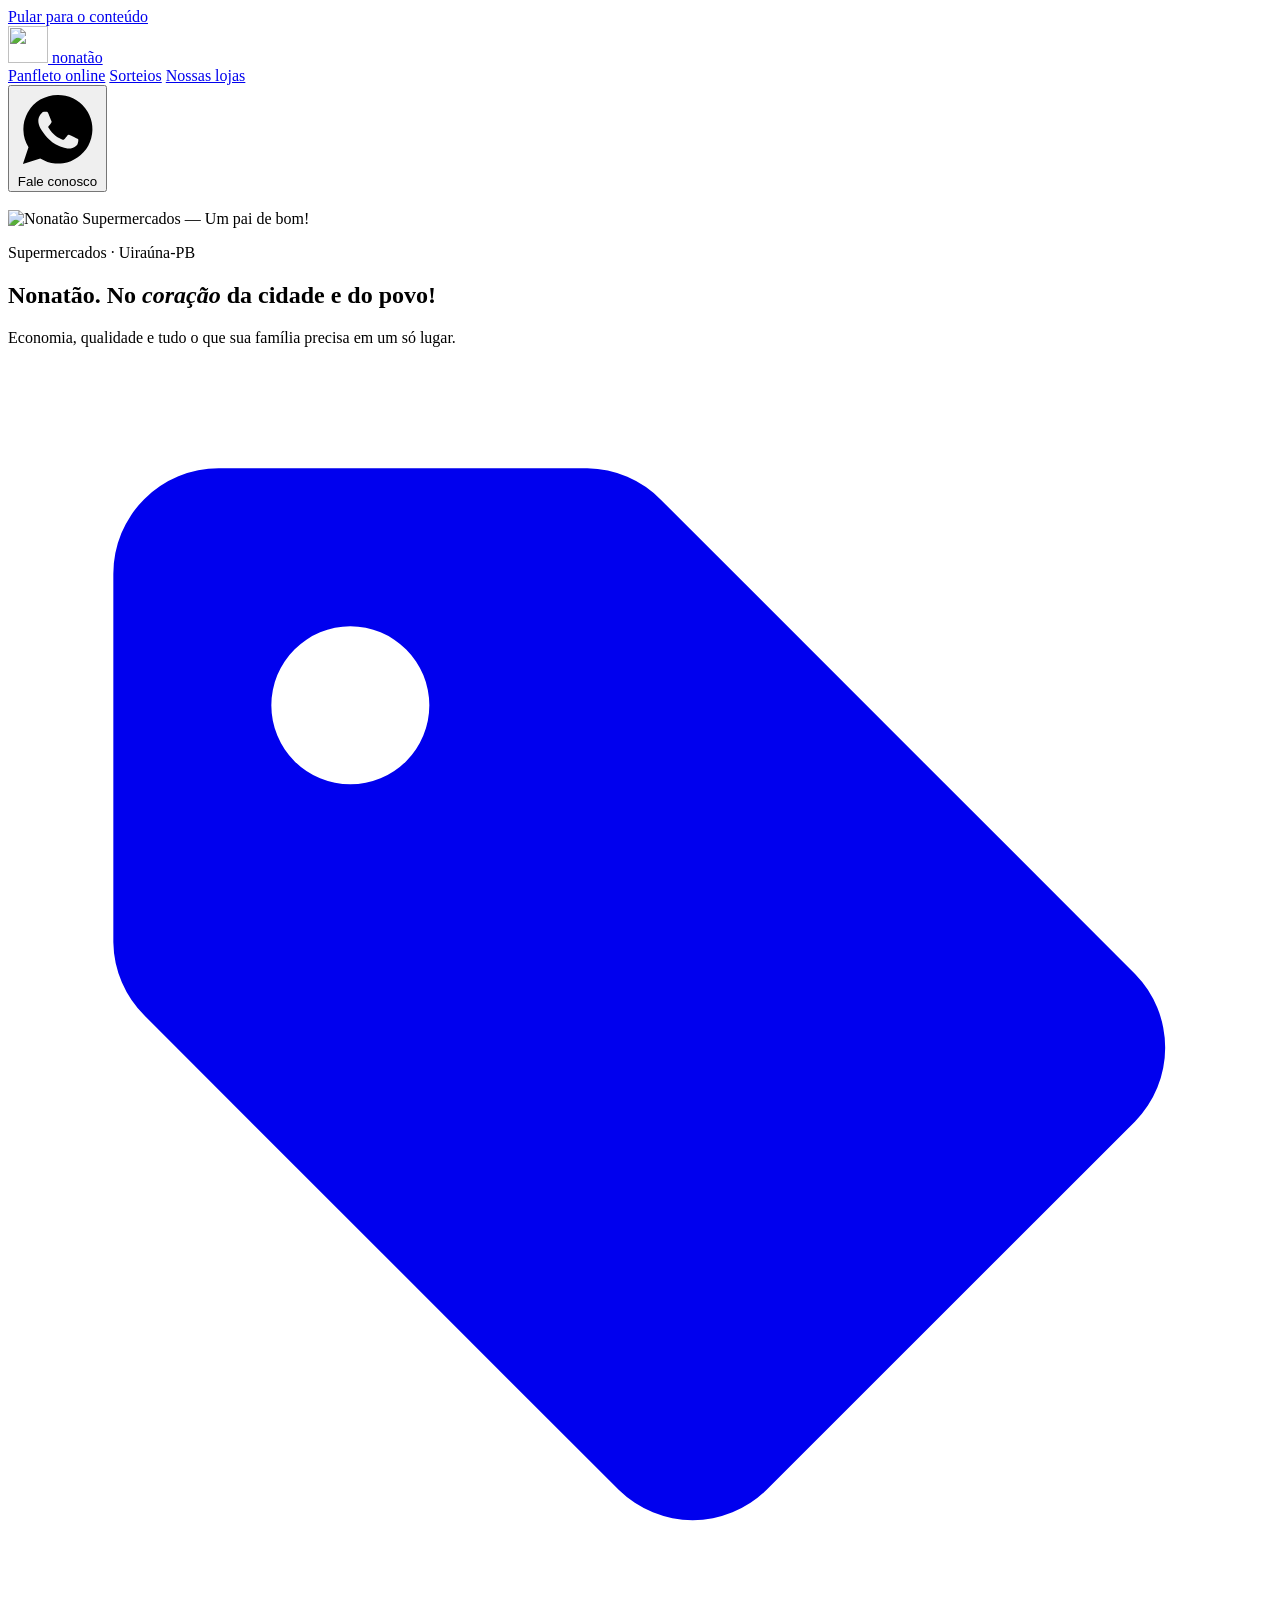
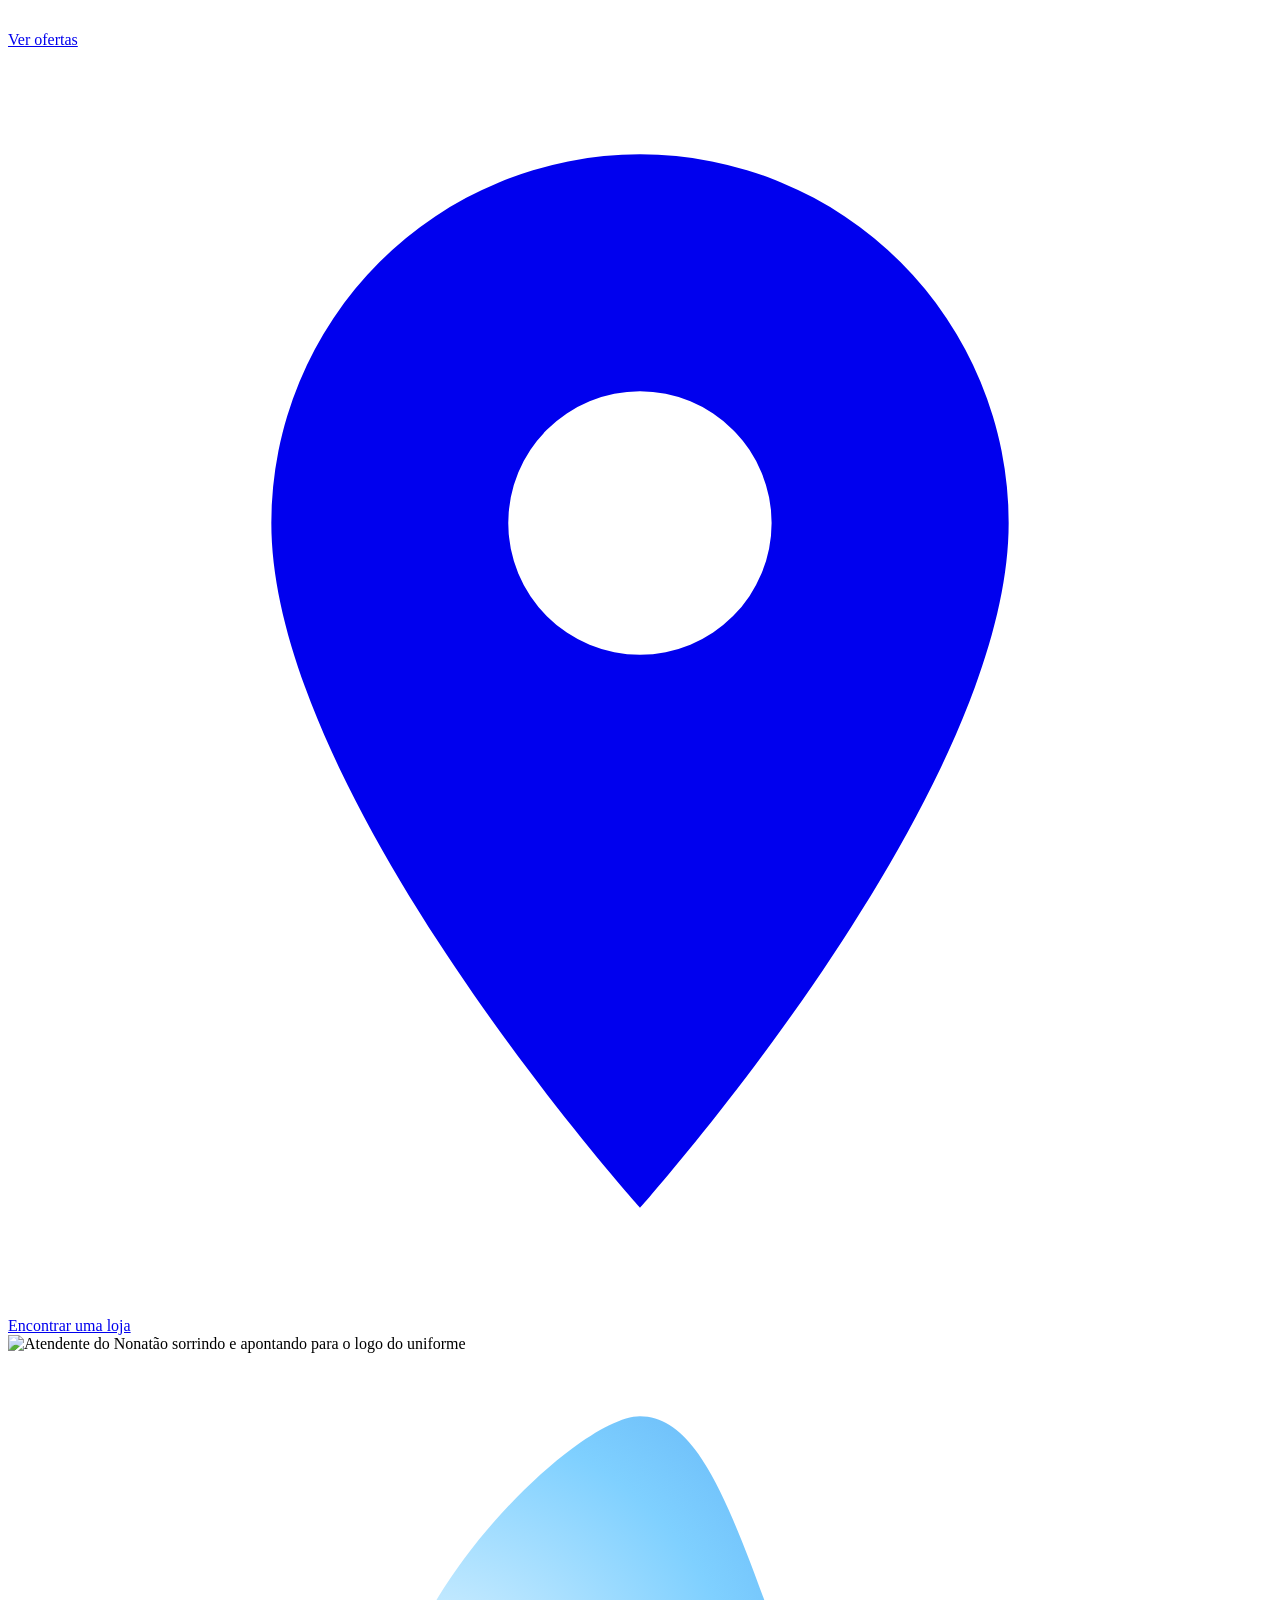
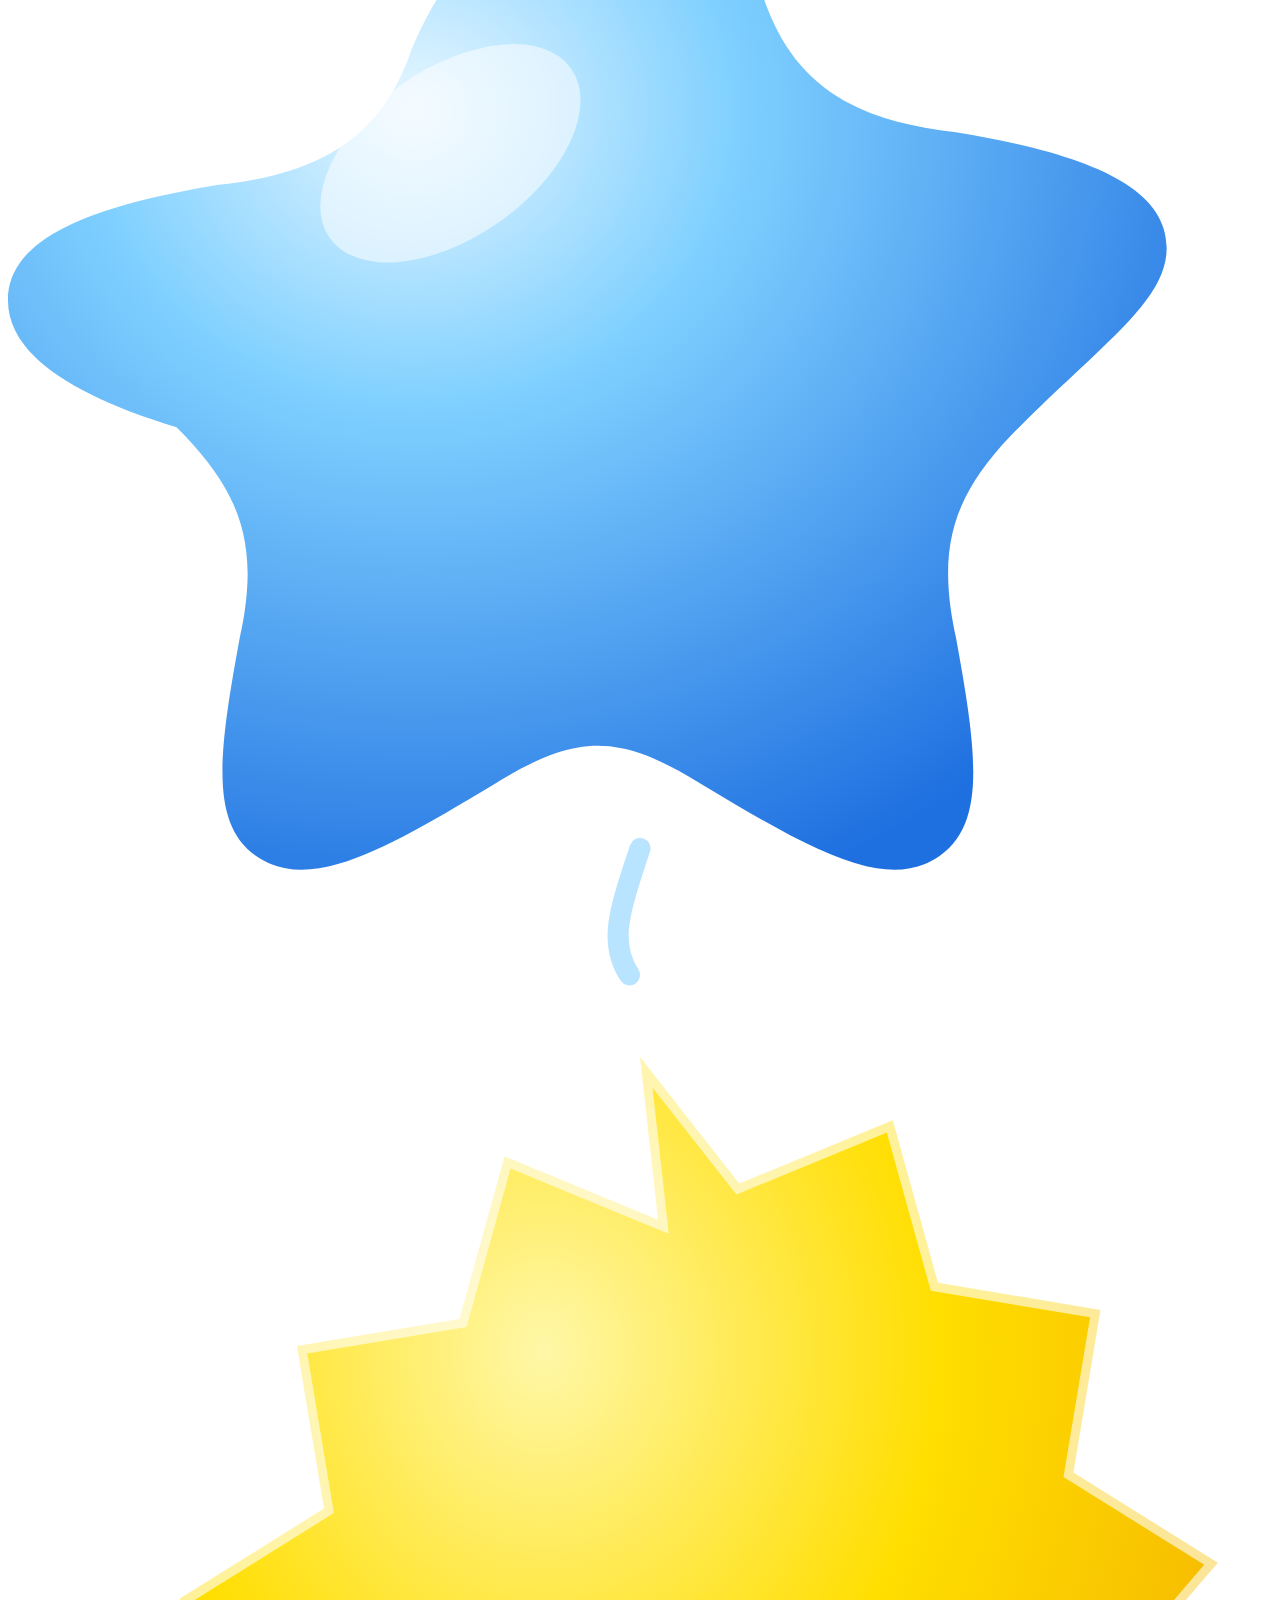
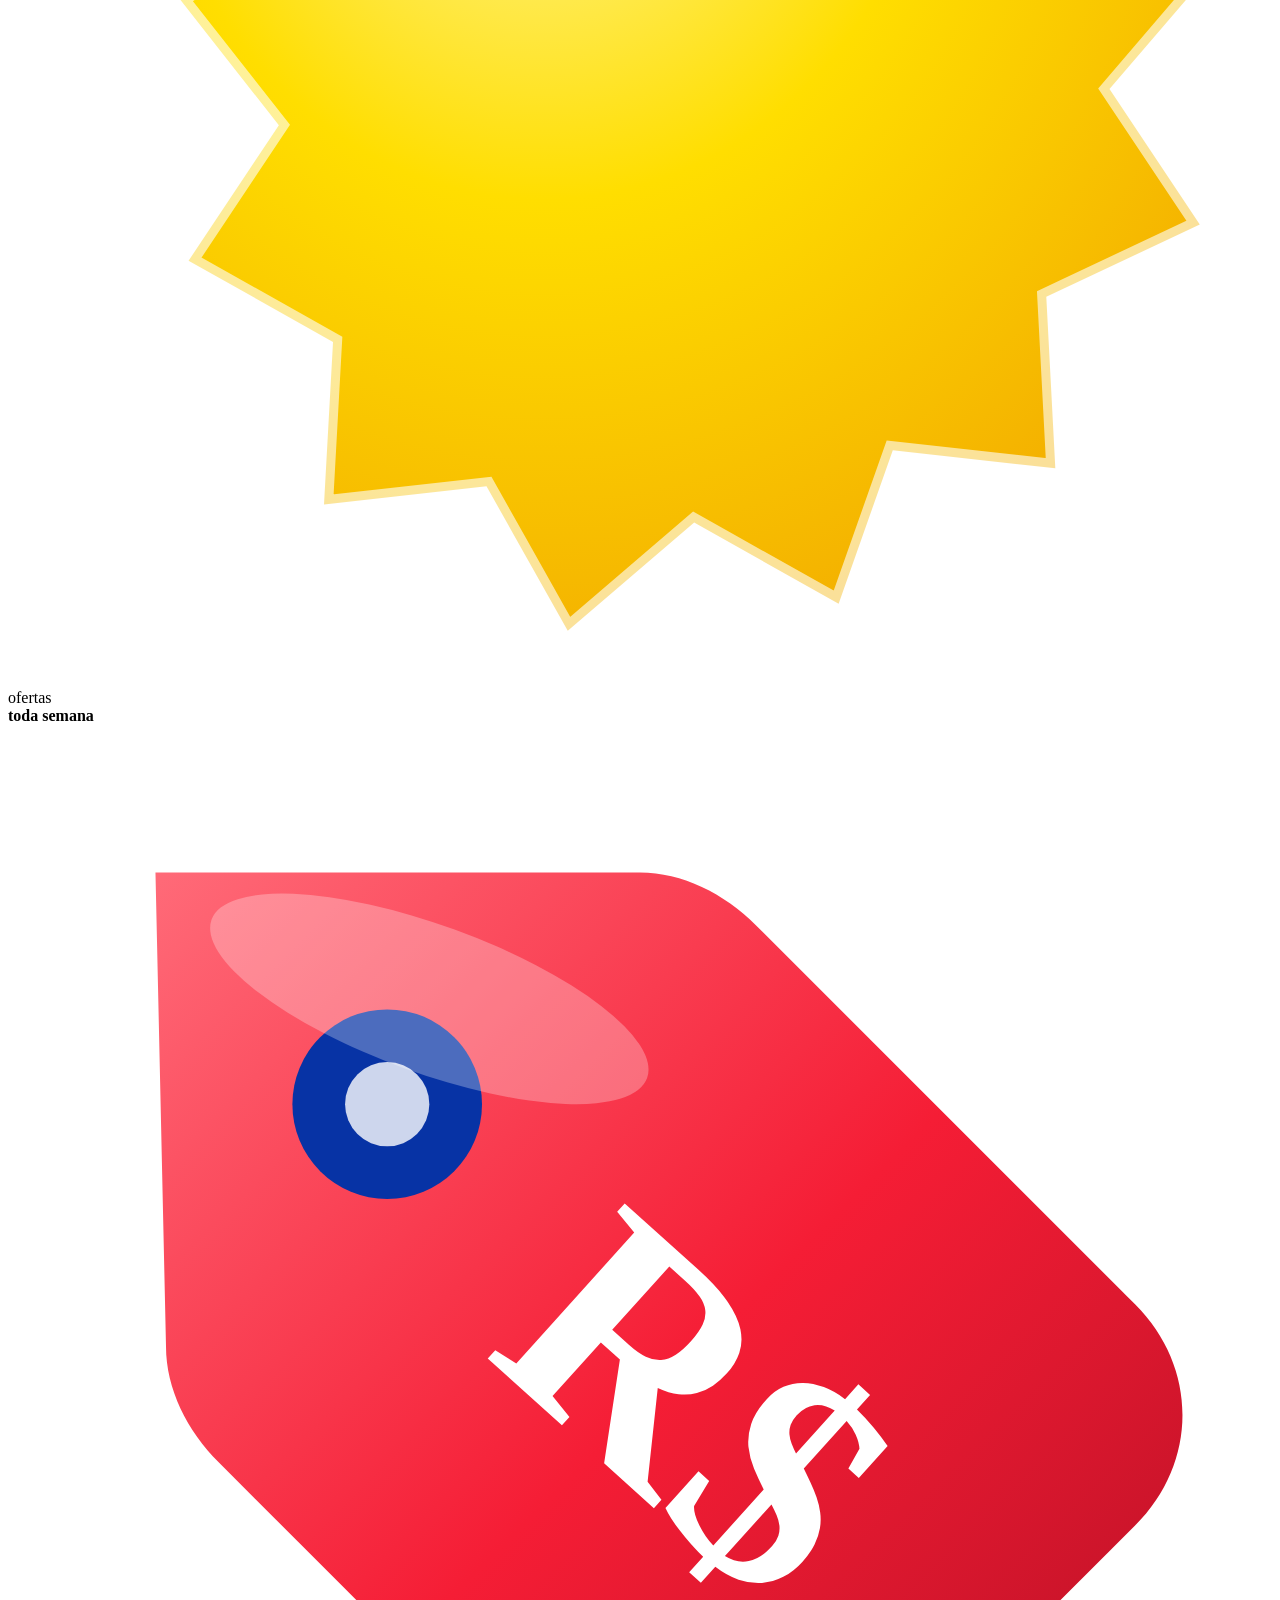
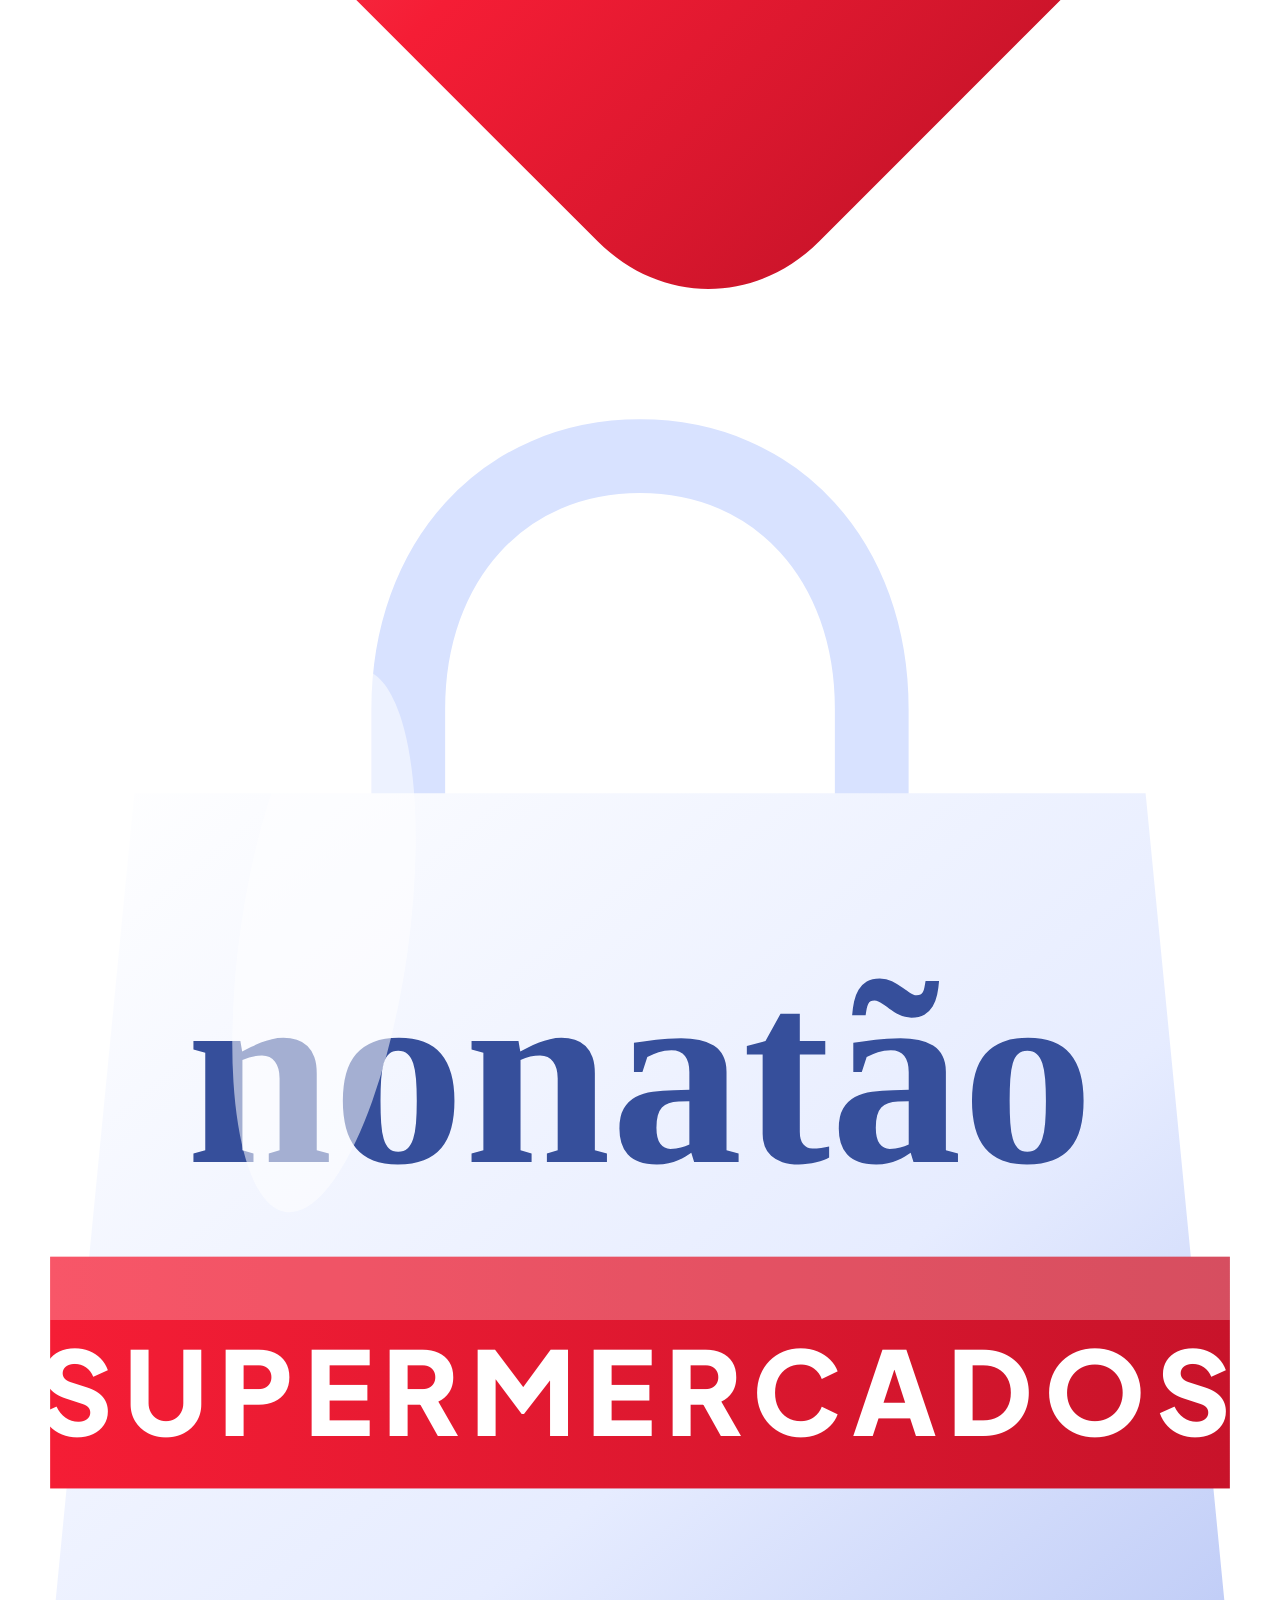
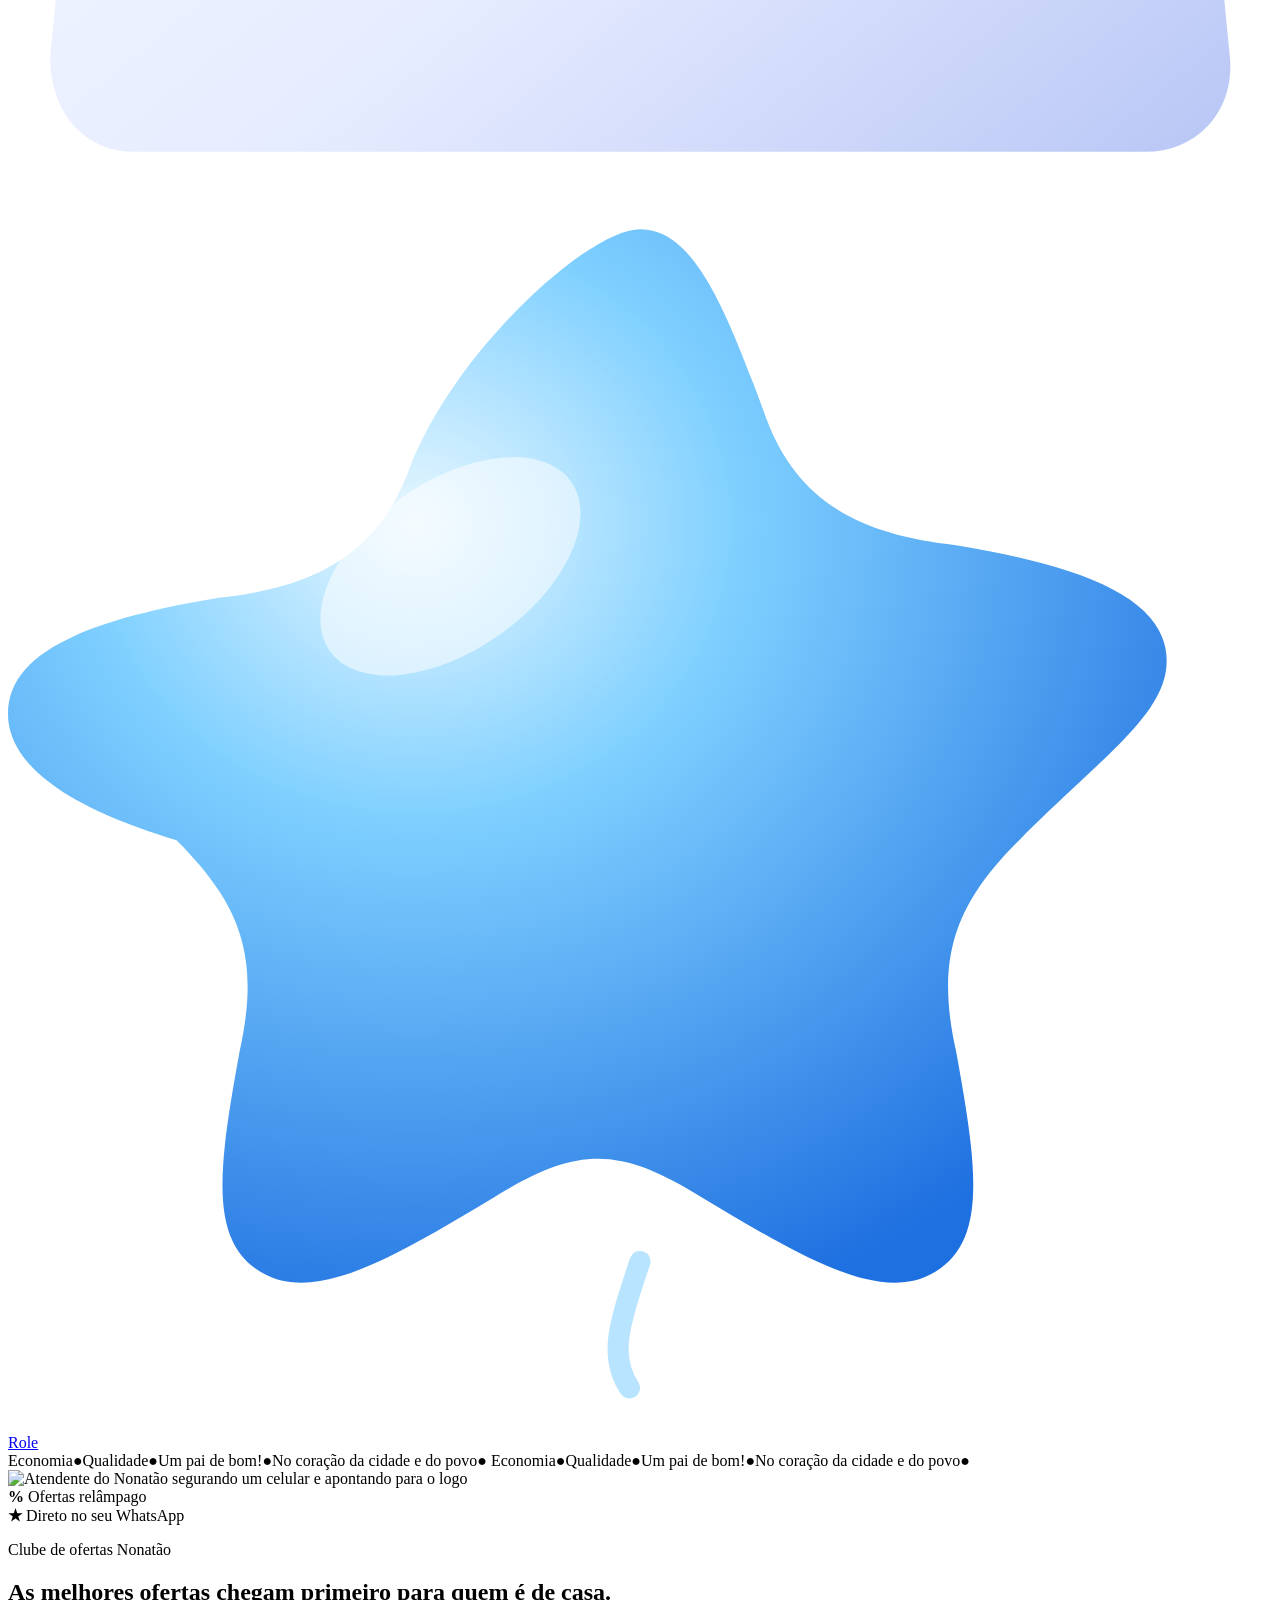
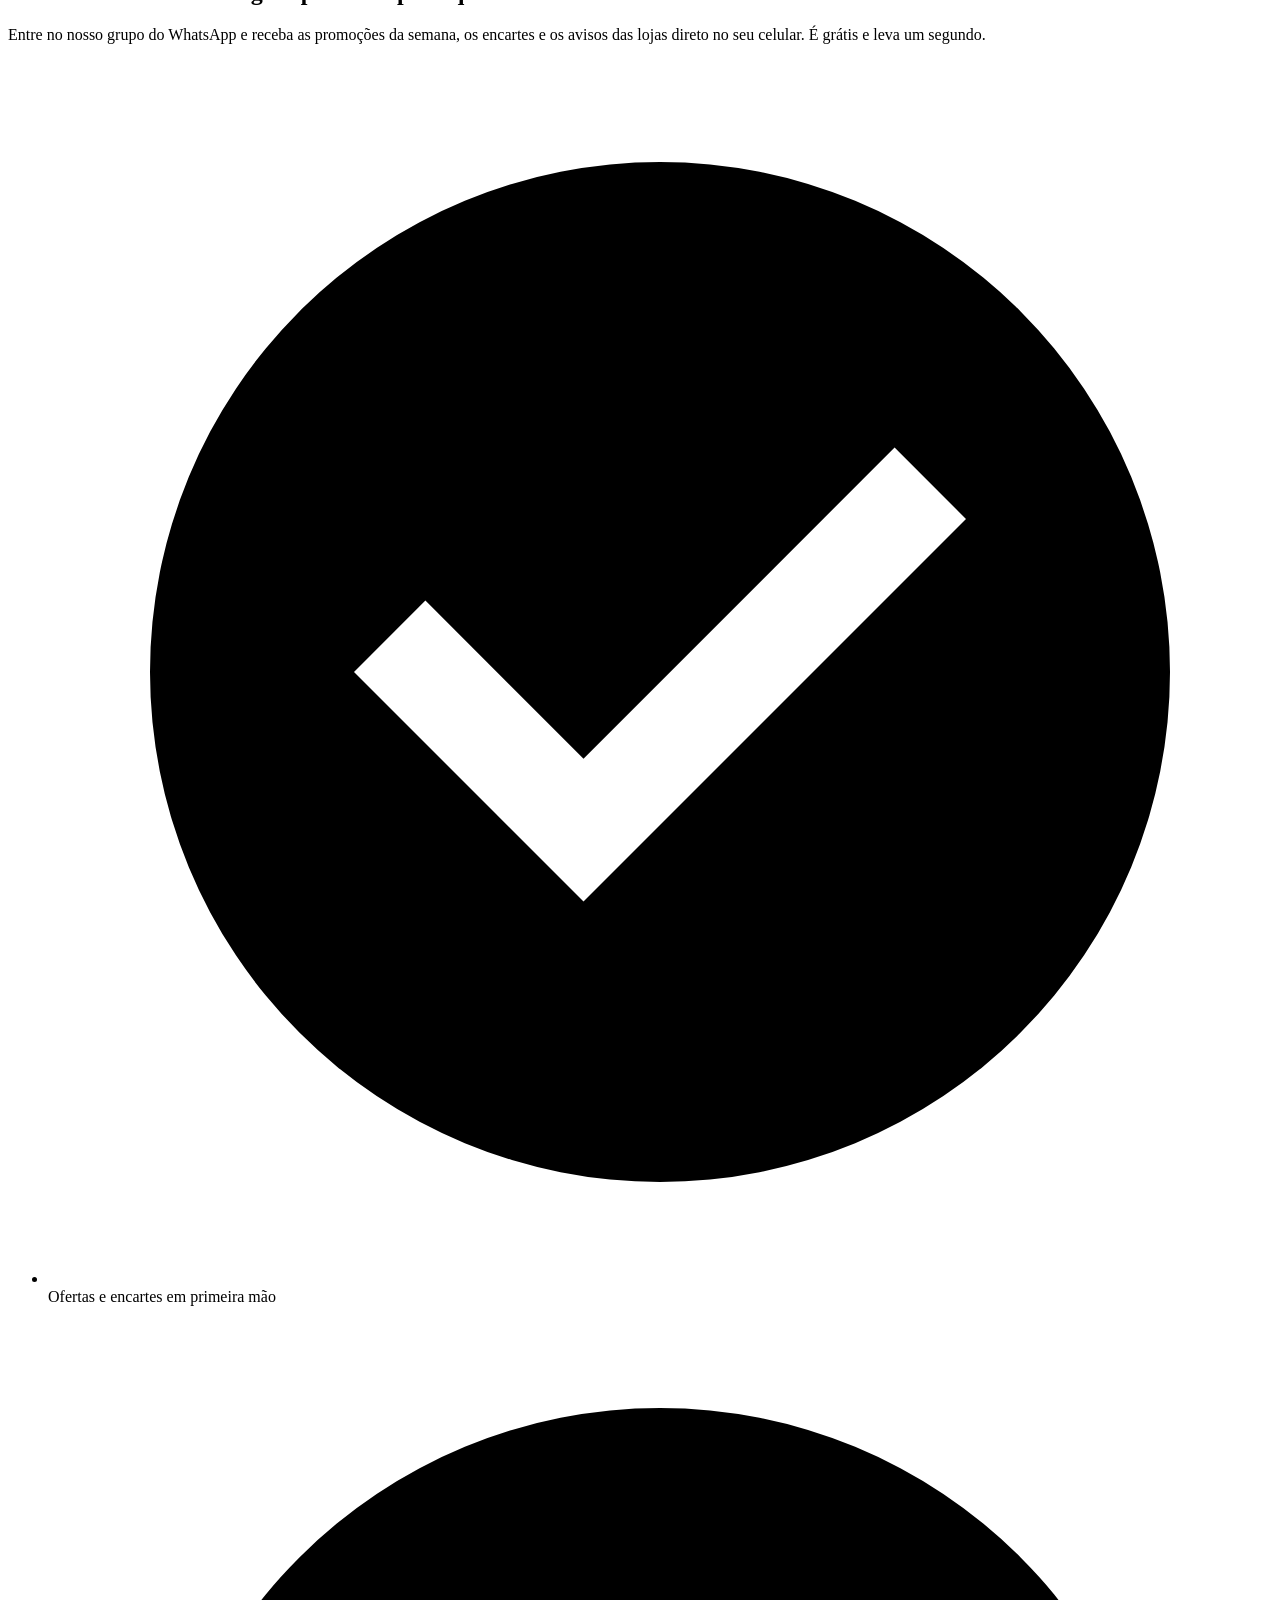
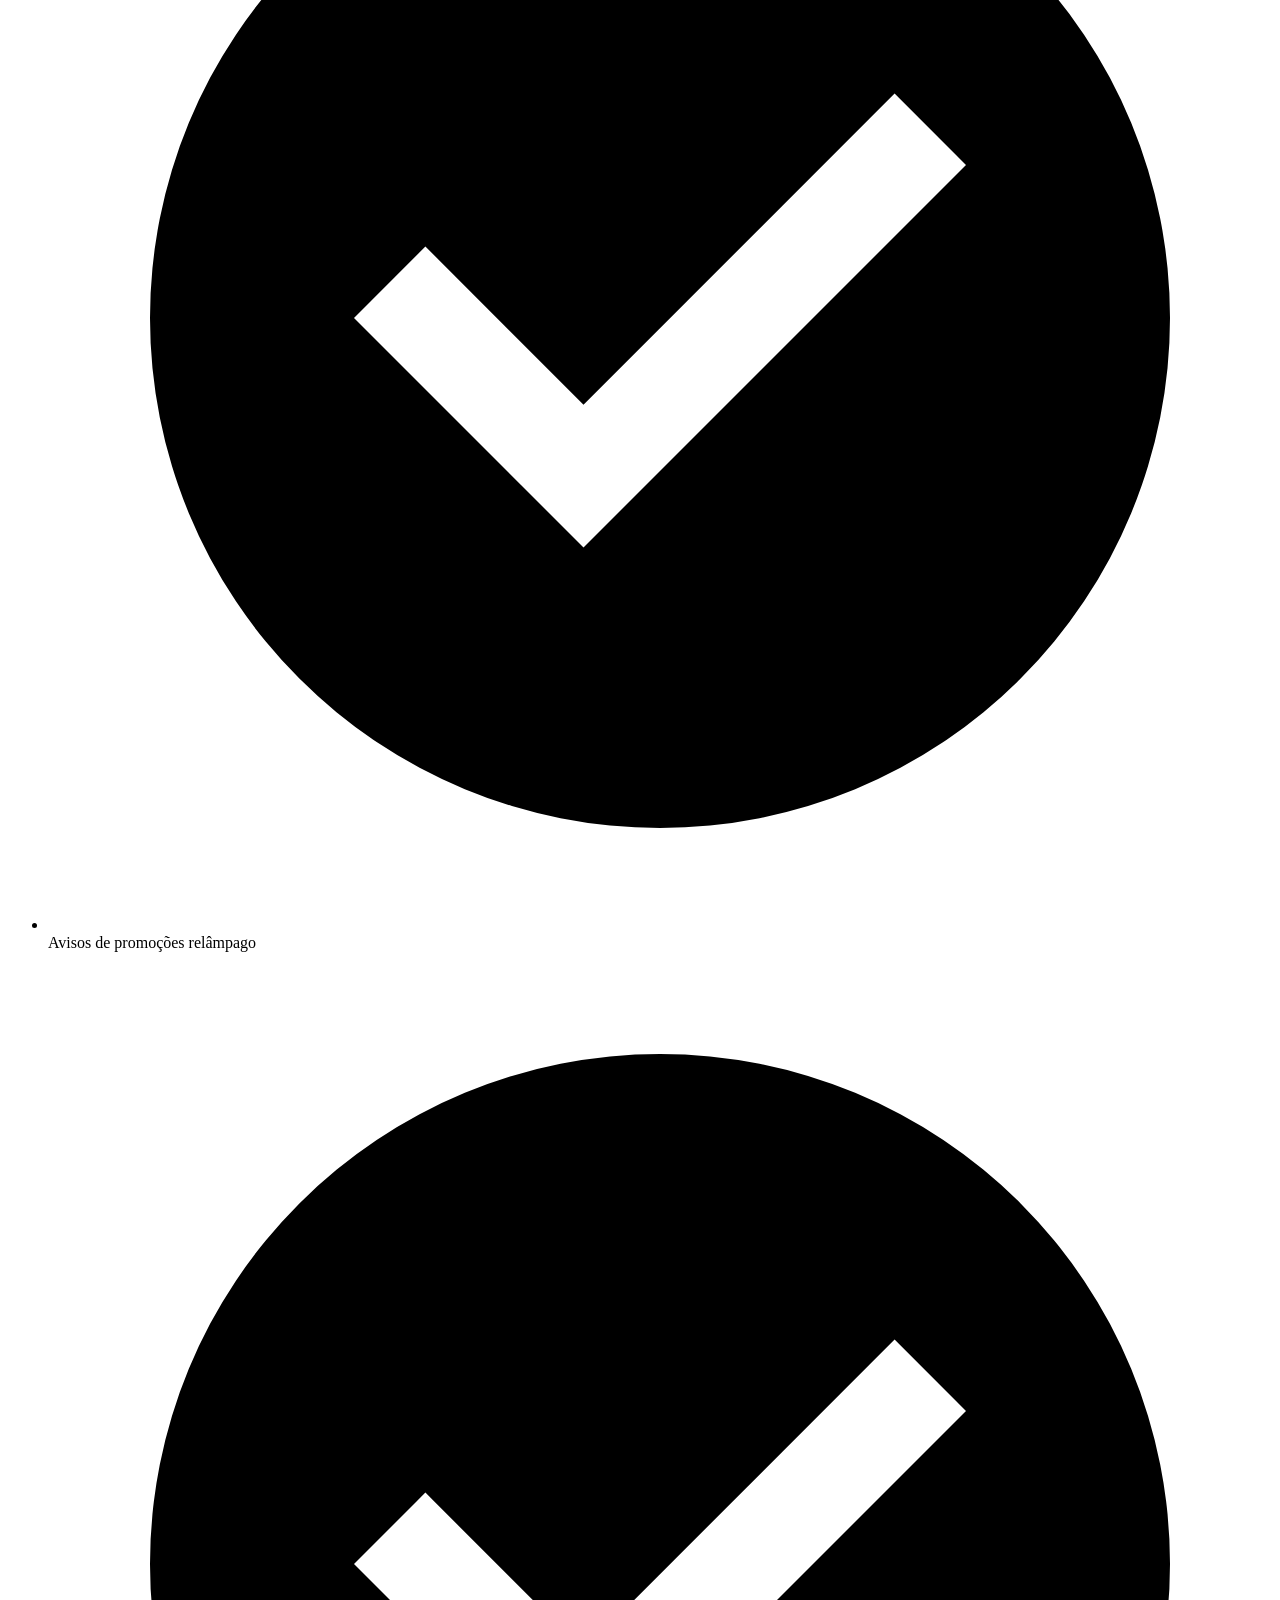
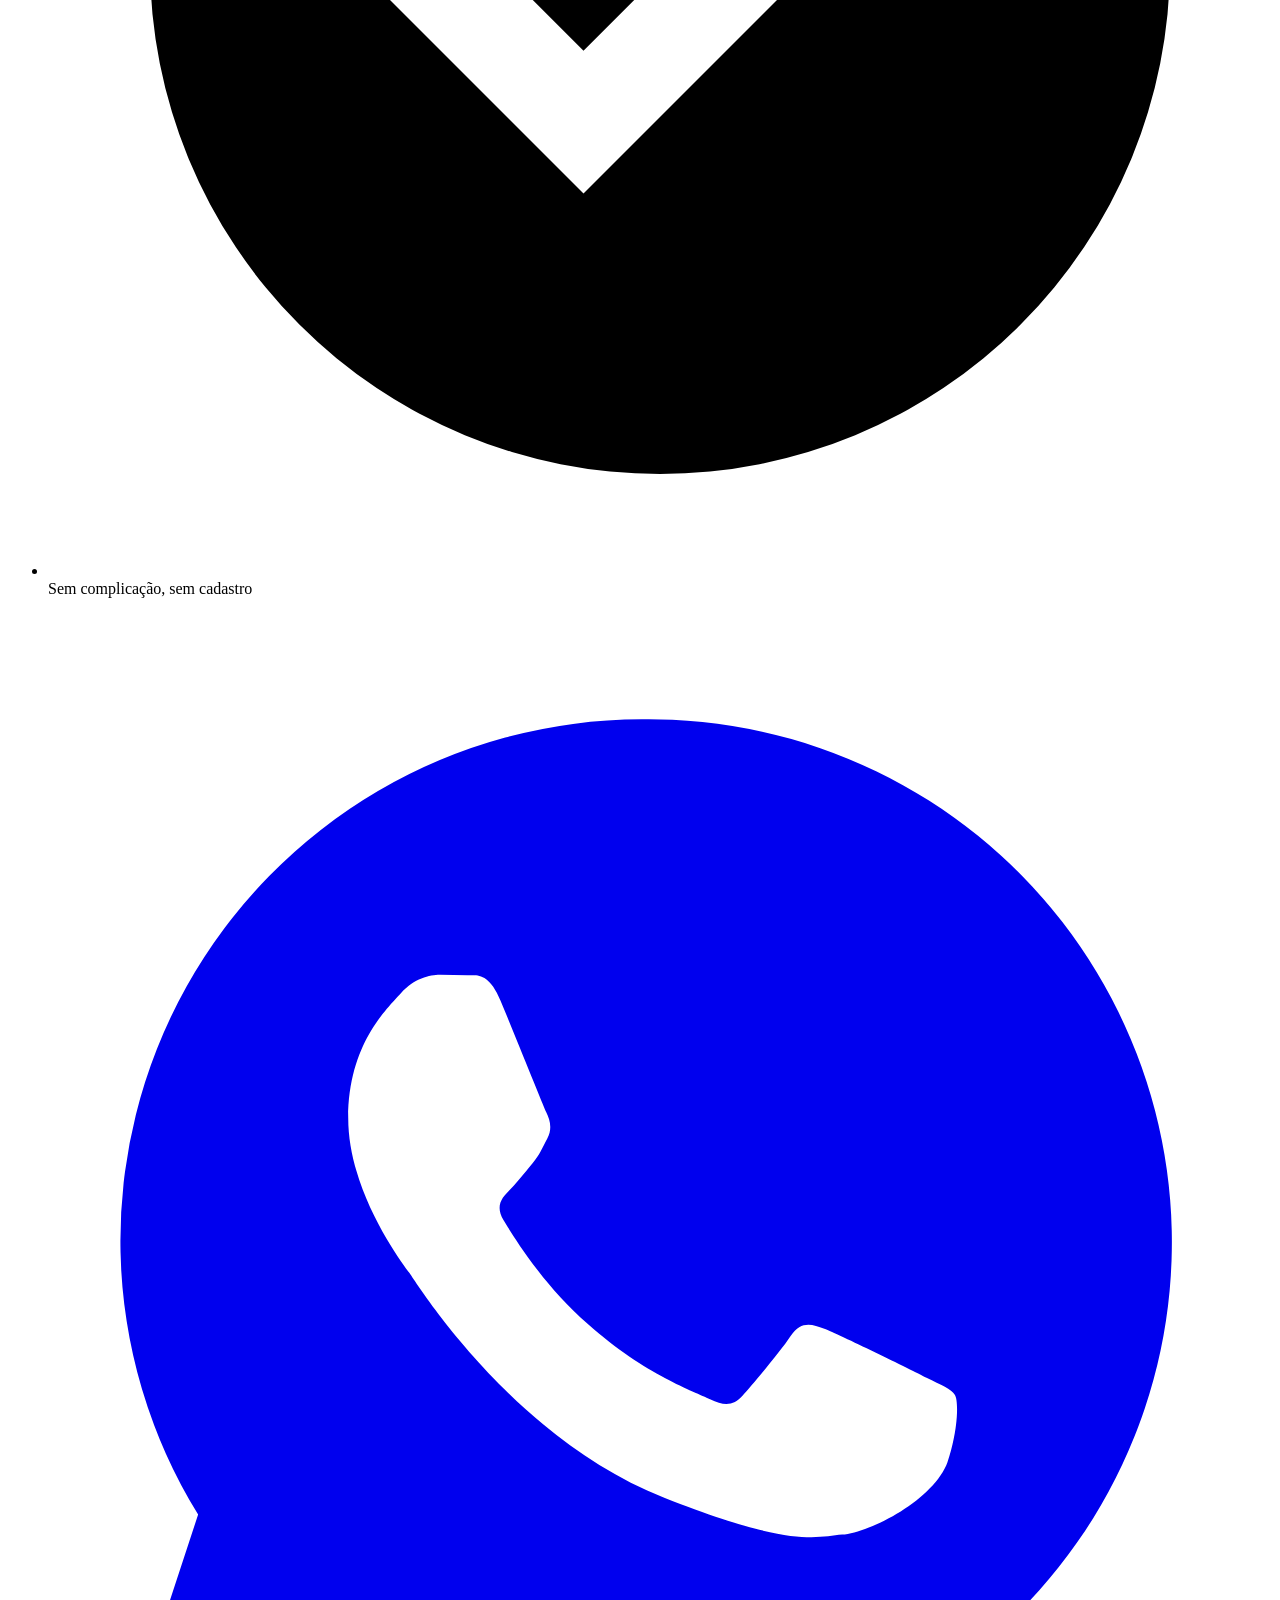
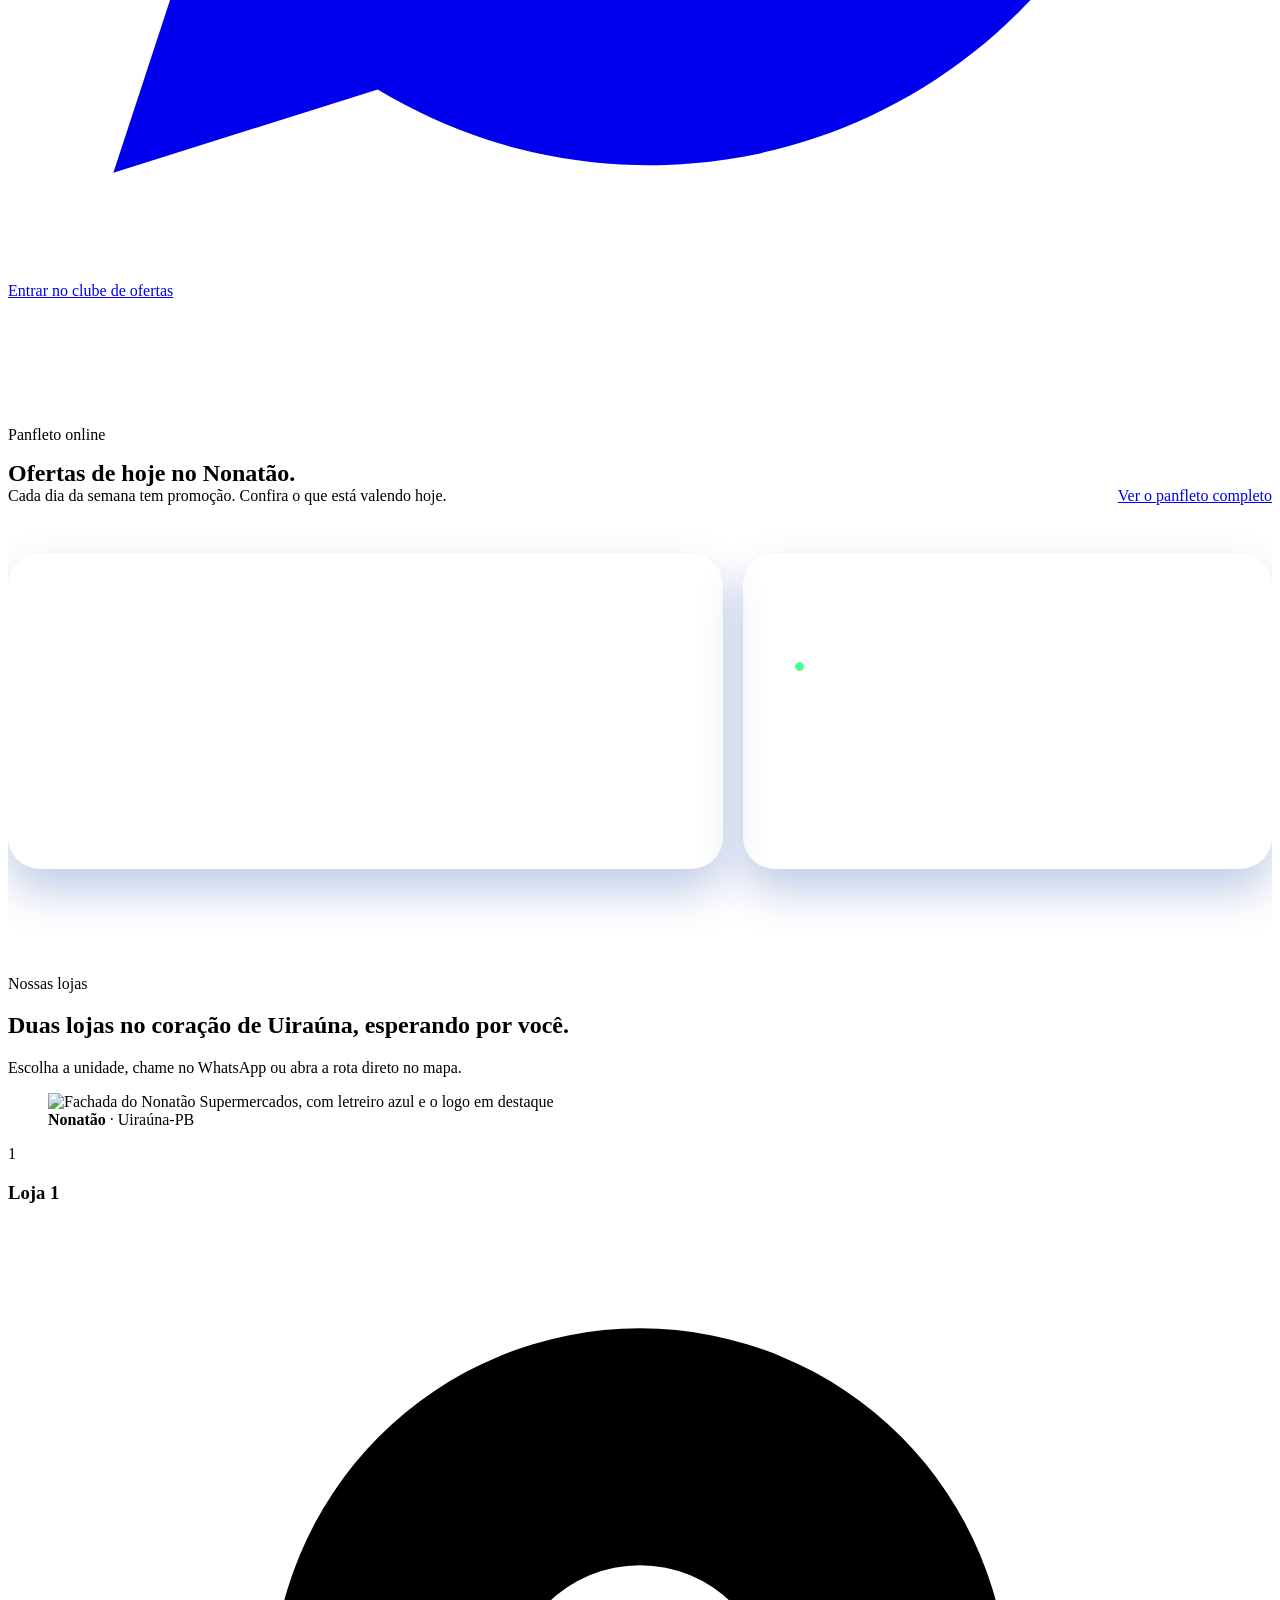
==== site/index.html @ 8fadc5a6 "Adiciona panfleto online, sorteios e painel admin - /panfleto: ofertas por dia da semana (Seg a Dom " ====
<!doctype html>
<html lang="pt-BR">
<head>
  <meta charset="utf-8">
  <meta name="viewport" content="width=device-width, initial-scale=1, viewport-fit=cover">
  <title>Nonatão Supermercados · No coração da cidade e do povo</title>
  <meta name="description" content="Nonatão Supermercados, no coração da cidade e do povo, em Uiraúna-PB. Economia, qualidade e tudo o que sua família precisa em um só lugar. Entre no clube de ofertas pelo WhatsApp e encontre a loja mais perto de você.">
  <meta name="theme-color" content="#0733A5">
  <script>document.documentElement.classList.add('js')</script>
  <link rel="manifest" href="manifest.webmanifest">
  <link rel="icon" href="assets/icon-192.png" type="image/png">
  <link rel="apple-touch-icon" href="assets/icon-192.png">
  <meta name="apple-mobile-web-app-capable" content="yes">
  <meta name="apple-mobile-web-app-status-bar-style" content="black-translucent">
  <meta name="apple-mobile-web-app-title" content="Nonatão">

  <meta property="og:type" content="website">
  <meta property="og:title" content="Nonatão Supermercados · No coração da cidade e do povo">
  <meta property="og:description" content="Ofertas, lojas e o clube de vantagens do Nonatão em Uiraúna-PB.">
  <meta property="og:image" content="assets/og.jpg">

  <link rel="preconnect" href="https://fonts.googleapis.com">
  <link rel="preconnect" href="https://fonts.gstatic.com" crossorigin>
  <link href="https://fonts.googleapis.com/css2?family=Baloo+2:wght@700;800&family=Plus+Jakarta+Sans:wght@400;500;600;700;800&display=swap" rel="stylesheet">
  <link rel="stylesheet" href="css/style.css">
  <link rel="stylesheet" href="css/pages.css">
  <script src="js/config.js"></script>
  <link rel="preload" as="image" href="assets/modelo2.webp" type="image/webp">

  <script type="application/ld+json">
  {
    "@context": "https://schema.org",
    "@graph": [
      {
        "@type": "GroceryStore",
        "@id": "#loja1",
        "name": "Nonatão Supermercados — Loja 1",
        "telephone": "+5583999424770",
        "sameAs": "https://www.instagram.com/nonatao_redesuperlegal/",
        "openingHoursSpecification": [{"@type":"OpeningHoursSpecification","dayOfWeek":["Monday","Tuesday","Wednesday","Thursday","Friday","Saturday"],"opens":"07:00","closes":"19:00"}],
        "address": {"@type": "PostalAddress", "streetAddress": "R. João Pinto, 56", "addressLocality": "Uiraúna", "addressRegion": "PB", "postalCode": "58915-000", "addressCountry": "BR"}
      },
      {
        "@type": "GroceryStore",
        "@id": "#loja2",
        "name": "Nonatão Supermercados — Loja 2",
        "telephone": "+5583996563130",
        "sameAs": "https://www.instagram.com/nonatao_redesuperlegal/",
        "openingHoursSpecification": [{"@type":"OpeningHoursSpecification","dayOfWeek":["Monday","Tuesday","Wednesday","Thursday","Friday","Saturday"],"opens":"06:00","closes":"20:00"},{"@type":"OpeningHoursSpecification","dayOfWeek":"Sunday","opens":"06:00","closes":"13:00"}],
        "address": {"@type": "PostalAddress", "streetAddress": "Rua José Barbosa, 76, Centro", "addressLocality": "Uiraúna", "addressRegion": "PB", "postalCode": "58915-000", "addressCountry": "BR"}
      }
    ]
  }
  </script>
</head>
<body>
  <a class="skip" href="#conteudo">Pular para o conteúdo</a>

  <!-- Cabeçalho inteligente -->
  <header class="topbar" id="topbar">
    <div class="topbar__inner glass">
      <a class="brand" href="#inicio" aria-label="Nonatão Supermercados, início">
        <img src="assets/logo-branco.png" alt="" width="40" height="37">
        <span class="brand__txt">nonatão</span>
      </a>
      <nav class="nav" aria-label="Principal">
        <a href="panfleto">Panfleto online</a>
        <a href="sorteios">Sorteios</a>
        <a href="#lojas">Nossas lojas</a>
      </nav>
      <button class="btn btn--yellow btn--sm" type="button" data-open-whats>
        <svg class="ico" viewBox="0 0 24 24" aria-hidden="true"><use href="#i-whats"/></svg>
        Fale conosco
      </button>
    </div>
  </header>

  <main id="conteudo">
    <!-- 01 · HERO -->
    <section class="hero" id="inicio">
      <div class="hero__bg" aria-hidden="true">
        <div class="hero__glow"></div>
        <div class="hero__stripes">
          <i style="--i:0"></i><i style="--i:1"></i><i style="--i:2"></i>
        </div>
        <img class="hero__mark" src="assets/logo-branco.png" alt="" data-speed="-0.08">
      </div>

      <div class="hero__inner wrap">
        <div class="hero__copy">
          <img class="hero__logo" src="assets/logo-branco.png" alt="Nonatão Supermercados — Um pai de bom!" width="150" height="138">
          <p class="eyebrow">Supermercados · Uiraúna-PB</p>
          <h1 class="hero__title" data-words>
            <span class="t-big">Nonatão.</span>
            <span class="t-line">No <em>coração</em> da cidade e do povo!</span>
          </h1>
          <p class="hero__sub">Economia, qualidade e tudo o que sua família precisa em um só lugar.</p>
          <div class="hero__cta">
            <a class="btn btn--yellow btn--lg" href="panfleto" data-press>
              <svg class="ico" viewBox="0 0 24 24" aria-hidden="true"><use href="#i-tag"/></svg>
              Ver ofertas
            </a>
            <a class="btn btn--ghost btn--lg" href="#lojas" data-press>
              <svg class="ico" viewBox="0 0 24 24" aria-hidden="true"><use href="#i-pin"/></svg>
              Encontrar uma loja
            </a>
          </div>
        </div>

        <div class="hero__stage" data-stage>
          <div class="hero__model" data-depth="14">
            <img src="assets/modelo2.webp" alt="Atendente do Nonatão sorrindo e apontando para o logo do uniforme" width="1310" height="1914" fetchpriority="high">
          </div>

          <!-- elementos flutuantes -->
          <div class="float f-star" data-depth="34" aria-hidden="true">
            <svg viewBox="0 0 120 120"><use href="#o-star"/></svg>
          </div>
          <div class="float f-burst" data-depth="26" aria-hidden="true">
            <svg viewBox="0 0 140 140"><use href="#o-burst"/></svg>
            <span>ofertas<br><b>toda semana</b></span>
          </div>
          <div class="float f-tag" data-depth="40" aria-hidden="true">
            <svg viewBox="0 0 120 120"><use href="#o-tag"/></svg>
          </div>
          <div class="float f-bag" data-depth="22" aria-hidden="true">
            <svg viewBox="0 0 120 130"><use href="#o-bag"/></svg>
          </div>
          <div class="float f-star f-star--2" data-depth="18" aria-hidden="true">
            <svg viewBox="0 0 120 120"><use href="#o-star"/></svg>
          </div>
        </div>
      </div>

      <a class="scroll-hint" href="#faixa" aria-label="Rolar para baixo">
        <span class="scroll-hint__mouse"><i></i></span>
        <span>Role</span>
      </a>
    </section>

    <!-- faixa vermelha -->
    <div class="ribbon" id="faixa" aria-hidden="true">
      <div class="ribbon__track">
        <span>Economia</span><span class="dot">●</span><span>Qualidade</span><span class="dot">●</span><span>Um pai de bom!</span><span class="dot">●</span><span>No coração da cidade e do povo</span><span class="dot">●</span>
        <span>Economia</span><span class="dot">●</span><span>Qualidade</span><span class="dot">●</span><span>Um pai de bom!</span><span class="dot">●</span><span>No coração da cidade e do povo</span><span class="dot">●</span>
      </div>
    </div>

    <!-- 02 · CLUBE DE OFERTAS -->
    <section class="club" id="clube">
      <div class="wrap club__grid">
        <div class="club__visual reveal" data-tilt-area>
          <div class="club__halo" aria-hidden="true"></div>
          <img class="club__model" src="assets/modelo1.webp?v=2" alt="Atendente do Nonatão segurando um celular e apontando para o logo" width="1073" height="1974" loading="lazy">
          <div class="chip chip--a glass" aria-hidden="true"><b>%</b> Ofertas relâmpago</div>
          <div class="chip chip--b glass" aria-hidden="true"><b>★</b> Direto no seu WhatsApp</div>
        </div>

        <div class="club__copy">
          <p class="eyebrow eyebrow--dark reveal">Clube de ofertas Nonatão</p>
          <h2 class="h2 reveal" data-words>As melhores ofertas chegam primeiro para quem é de casa.</h2>
          <p class="lead reveal">Entre no nosso grupo do WhatsApp e receba as promoções da semana, os encartes e os avisos das lojas direto no seu celular. É grátis e leva um segundo.</p>
          <ul class="ticks reveal">
            <li><svg class="ico" viewBox="0 0 24 24" aria-hidden="true"><use href="#i-check"/></svg>Ofertas e encartes em primeira mão</li>
            <li><svg class="ico" viewBox="0 0 24 24" aria-hidden="true"><use href="#i-check"/></svg>Avisos de promoções relâmpago</li>
            <li><svg class="ico" viewBox="0 0 24 24" aria-hidden="true"><use href="#i-check"/></svg>Sem complicação, sem cadastro</li>
          </ul>
          <a class="btn btn--whats btn--lg reveal" data-press target="_blank" rel="noopener"
             href="https://chat.whatsapp.com/Lcsv8LEJewk5SvZZ7n6JXw?s=cl&p=i&mlu=0&ilr=4">
            <svg class="ico" viewBox="0 0 24 24" aria-hidden="true"><use href="#i-whats"/></svg>
            Entrar no clube de ofertas
          </a>
        </div>
      </div>
    </section>

    <!-- 02b · PANFLETO ONLINE + SORTEIOS -->
    <section class="promo-home" id="panfleto">
      <div class="wrap">
        <div class="promo-home__head">
          <div>
            <p class="eyebrow eyebrow--dark">Panfleto online</p>
            <h2 class="h2">Ofertas de hoje no Nonatão.</h2>
            <p class="lead" style="margin:0">Cada dia da semana tem promoção. Confira o que está valendo hoje.</p>
          </div>
          <a class="btn btn--blue btn--lg" data-press href="panfleto">Ver o panfleto completo</a>
        </div>
        <p class="hint" id="demo-home" hidden style="margin-bottom:16px">Modo demonstração: produtos de exemplo.</p>
        <div class="mini-grid" id="mini" hidden></div>
        <div class="cards-2">
          <a class="cta-card cta-card--blue" href="panfleto">
            <svg class="ico-big" viewBox="0 0 24 24" aria-hidden="true"><use href="#i-tag"/></svg>
            <h3>Panfleto da semana</h3>
            <p>Escolha o dia e veja todas as ofertas, com busca por produto e compartilhamento no WhatsApp.</p>
            <span class="go">Abrir o panfleto →</span>
          </a>
          <a class="cta-card cta-card--red" href="sorteios">
            <svg class="ico-big" viewBox="0 0 24 24" aria-hidden="true"><use href="#i-gift"/></svg>
            <span class="live-pill" id="pill-sorteios" hidden></span>
            <h3>Confira os sorteios</h3>
            <p>Veja o que está rolando, como participar e quem já ganhou.</p>
            <span class="go">Ver sorteios →</span>
          </a>
        </div>
      </div>
    </section>

    <!-- 03 · LOJAS -->
    <section class="stores" id="lojas">
      <div class="stores__cut" aria-hidden="true"></div>
      <div class="wrap">
        <header class="section-head">
          <p class="eyebrow reveal">Nossas lojas</p>
          <h2 class="h2 h2--light reveal" data-words>Duas lojas no coração de Uiraúna, esperando por você.</h2>
          <p class="lead lead--light reveal">Escolha a unidade, chame no WhatsApp ou abra a rota direto no mapa.</p>
        </header>

        <figure class="facade reveal">
          <img src="assets/fachada.webp" alt="Fachada do Nonatão Supermercados, com letreiro azul e o logo em destaque" width="1280" height="719" loading="lazy">
          <figcaption class="glass"><b>Nonatão</b> · Uiraúna-PB</figcaption>
        </figure>

        <div class="stores__grid">
          <article class="store reveal" data-tilt data-store="1">
            <div class="store__num" aria-hidden="true">1</div>
            <h3>Loja 1</h3>
            <address class="store__addr">
              <svg class="ico" viewBox="0 0 24 24" aria-hidden="true"><use href="#i-pin"/></svg>
              <span>R. João Pinto, 56<br>Uiraúna – PB · CEP 58915-000</span>
            </address>
            <p class="store__tel">
              <svg class="ico" viewBox="0 0 24 24" aria-hidden="true"><use href="#i-phone"/></svg>
              <a href="tel:+5583999424770">(83) 99942-4770</a>
            </p>
                        <div class="store__hours">
              <span class="badge" data-status="1" hidden></span>
              <p><svg class="ico" viewBox="0 0 24 24" aria-hidden="true"><use href="#i-clock"/></svg><span>Segunda a sábado<br><b>7h às 19h</b></span></p>
            </div>
            <div class="store__actions">
              <a class="btn btn--whats" data-press target="_blank" rel="noopener" href="https://wa.me/5583999424770?text=Ol%C3%A1!%20Vim%20pelo%20site%20do%20Nonat%C3%A3o%20(Loja%201).">
                <svg class="ico" viewBox="0 0 24 24" aria-hidden="true"><use href="#i-whats"/></svg>WhatsApp
              </a>
              <a class="btn btn--blue" data-press target="_blank" rel="noopener" href="https://www.google.com/maps/search/?api=1&query=R.+Jo%C3%A3o+Pinto%2C+56%2C+Uira%C3%BAna%2C+PB%2C+58915-000">
                <svg class="ico" viewBox="0 0 24 24" aria-hidden="true"><use href="#i-route"/></svg>Como chegar
              </a>
            </div>
          </article>

          <article class="store store--red reveal" data-tilt data-store="2">
            <div class="store__num" aria-hidden="true">2</div>
            <h3>Loja 2</h3>
            <address class="store__addr">
              <svg class="ico" viewBox="0 0 24 24" aria-hidden="true"><use href="#i-pin"/></svg>
              <span>Rua José Barbosa, 76, Centro<br>Uiraúna – PB · CEP 58915-000</span>
            </address>
            <p class="store__tel">
              <svg class="ico" viewBox="0 0 24 24" aria-hidden="true"><use href="#i-phone"/></svg>
              <a href="tel:+5583996563130">(83) 99656-3130</a>
            </p>
                        <div class="store__hours">
              <span class="badge" data-status="2" hidden></span>
              <p><svg class="ico" viewBox="0 0 24 24" aria-hidden="true"><use href="#i-clock"/></svg><span>Segunda a sábado: <b>6h às 20h</b><br>Domingo: <b>até 13h</b></span></p>
            </div>
            <div class="store__actions">
              <a class="btn btn--whats" data-press target="_blank" rel="noopener" href="https://wa.me/5583996563130?text=Ol%C3%A1!%20Vim%20pelo%20site%20do%20Nonat%C3%A3o%20(Loja%202).">
                <svg class="ico" viewBox="0 0 24 24" aria-hidden="true"><use href="#i-whats"/></svg>WhatsApp
              </a>
              <a class="btn btn--blue" data-press target="_blank" rel="noopener" href="https://www.google.com/maps/search/?api=1&query=Rua+Jos%C3%A9+Barbosa%2C+76%2C+Centro%2C+Uira%C3%BAna%2C+PB%2C+58915-000">
                <svg class="ico" viewBox="0 0 24 24" aria-hidden="true"><use href="#i-route"/></svg>Como chegar
              </a>
            </div>
          </article>
        </div>
      </div>
    </section>

    <!-- 04 · DIFERENCIAIS -->
    <section class="why" id="diferenciais">
      <div class="wrap why__grid">
        <div class="why__copy">
          <p class="eyebrow eyebrow--dark reveal">Por que Nonatão</p>
          <h2 class="h2 reveal" data-words>Um pai de bom para toda a família.</h2>

          <div class="why__cards">
            <div class="why__card reveal">
              <span class="why__ico why__ico--y"><svg class="ico" viewBox="0 0 24 24" aria-hidden="true"><use href="#i-tag"/></svg></span>
              <div><h3>Economia</h3><p>Preço bom todo dia e ofertas que fazem diferença no orçamento de casa.</p></div>
            </div>
            <div class="why__card reveal">
              <span class="why__ico why__ico--b"><svg class="ico" viewBox="0 0 24 24" aria-hidden="true"><use href="#i-star"/></svg></span>
              <div><h3>Qualidade</h3><p>Produtos selecionados para a mesa da sua família ficar completa.</p></div>
            </div>
            <div class="why__card reveal">
              <span class="why__ico why__ico--r"><svg class="ico" viewBox="0 0 24 24" aria-hidden="true"><use href="#i-heart"/></svg></span>
              <div><h3>No coração do povo</h3><p>Duas lojas em Uiraúna e atendimento de quem conhece o cliente pelo nome.</p></div>
            </div>
          </div>
        </div>

        <div class="why__visual reveal">
          <div class="why__halo" aria-hidden="true"></div>
          <img class="why__model" src="assets/modelo3.webp" alt="Atendente do Nonatão caminhando com uma cestinha de compras" width="1114" height="1861" loading="lazy">
        </div>
      </div>
    </section>

    <!-- 05 · CTA FINAL -->
    <section class="final">
      <div class="wrap final__inner reveal">
        <img src="assets/logo-branco.png" alt="" width="84" height="77" loading="lazy">
        <h2 class="h2 h2--light">Venha para o Nonatão.<br><span>Você vai se sentir em casa.</span></h2>
        <div class="final__cta">
          <a class="btn btn--yellow btn--lg" data-press href="#lojas">
            <svg class="ico" viewBox="0 0 24 24" aria-hidden="true"><use href="#i-pin"/></svg>
            Encontrar uma loja
          </a>
          <a class="btn btn--whats btn--lg" data-press target="_blank" rel="noopener"
             href="https://chat.whatsapp.com/Lcsv8LEJewk5SvZZ7n6JXw?s=cl&p=i&mlu=0&ilr=4">
            <svg class="ico" viewBox="0 0 24 24" aria-hidden="true"><use href="#i-whats"/></svg>
            Clube de ofertas
          </a>
          <a class="btn btn--ghost btn--lg" data-press target="_blank" rel="noopener" href="https://www.instagram.com/nonatao_redesuperlegal/">
            <svg class="ico" viewBox="0 0 24 24" aria-hidden="true"><use href="#i-insta"/></svg>
            Siga no Instagram
          </a>
        </div>
      </div>
    </section>
  </main>

  <footer class="footer">
    <div class="wrap footer__grid">
      <div class="footer__brand">
        <img src="assets/logo-branco.png" alt="Nonatão Supermercados — Um pai de bom!" width="110" height="101" loading="lazy">
        <p>No coração da cidade e do povo. Economia, qualidade e tudo o que sua família precisa em um só lugar.</p>
        <a class="insta" target="_blank" rel="noopener" href="https://www.instagram.com/nonatao_redesuperlegal/"><svg class="ico" viewBox="0 0 24 24" aria-hidden="true"><use href="#i-insta"/></svg>@nonatao_redesuperlegal</a>
      </div>
      <div>
        <h4>Loja 1</h4>
        <p>R. João Pinto, 56<br>Uiraúna – PB</p>
        <p>Seg a sáb: 7h às 19h</p>
        <p><a href="tel:+5583999424770">(83) 99942-4770</a></p>
      </div>
      <div>
        <h4>Loja 2</h4>
        <p>Rua José Barbosa, 76, Centro<br>Uiraúna – PB</p>
        <p>Seg a sáb: 6h às 20h<br>Dom: até 13h</p>
        <p><a href="tel:+5583996563130">(83) 99656-3130</a></p>
      </div>
      <div>
        <h4>Atalhos</h4>
        <p><a href="panfleto">Panfleto online</a></p>
        <p><a href="sorteios">Sorteios</a></p>
        <p><a href="#clube">Clube de ofertas</a></p>
        <p><a href="#lojas">Nossas lojas</a></p>
        <p><a href="#diferenciais">Por que Nonatão</a></p>
        <p><a target="_blank" rel="noopener" href="https://www.instagram.com/nonatao_redesuperlegal/">Instagram</a></p>
      </div>
    </div>
    <p class="footer__legal wrap">© <span id="ano">2026</span> Nonatão Supermercados · Uiraúna-PB · Um pai de bom!</p>
  </footer>

  <!-- Barra inferior (celular) -->
  <nav class="tabbar glass tabbar--5" aria-label="Navegação rápida">
    <a href="#inicio" data-tab="inicio" aria-current="true">
      <svg class="ico" viewBox="0 0 24 24" aria-hidden="true"><use href="#i-home"/></svg><span>Início</span>
    </a>
    <a href="panfleto">
      <svg class="ico" viewBox="0 0 24 24" aria-hidden="true"><use href="#i-tag"/></svg><span>Panfleto</span>
    </a>
    <a href="sorteios">
      <svg class="ico" viewBox="0 0 24 24" aria-hidden="true"><use href="#i-gift"/></svg><span>Sorteios</span>
    </a>
    <a href="#lojas" data-tab="lojas">
      <svg class="ico" viewBox="0 0 24 24" aria-hidden="true"><use href="#i-pin"/></svg><span>Lojas</span>
    </a>
    <button type="button" data-open-whats>
      <svg class="ico" viewBox="0 0 24 24" aria-hidden="true"><use href="#i-whats"/></svg><span>WhatsApp</span>
    </button>
  </nav>

  <!-- WhatsApp flutuante (desktop) -->
  <button class="fab" type="button" data-open-whats aria-label="Falar com o Nonatão no WhatsApp">
    <svg class="ico" viewBox="0 0 24 24" aria-hidden="true"><use href="#i-whats"/></svg>
  </button>

  <!-- Seletor de loja -->
  <dialog class="sheet" id="sheet" aria-labelledby="sheet-title">
    <form method="dialog" class="sheet__close"><button aria-label="Fechar">×</button></form>
    <h2 id="sheet-title">Falar com qual loja?</h2>
    <p>Escolha a unidade e continue a conversa no WhatsApp.</p>
    <a class="sheet__opt" target="_blank" rel="noopener" href="https://wa.me/5583999424770?text=Ol%C3%A1!%20Vim%20pelo%20site%20do%20Nonat%C3%A3o%20(Loja%201).">
      <b>Loja 1</b><span>R. João Pinto, 56</span>
      <svg class="ico" viewBox="0 0 24 24" aria-hidden="true"><use href="#i-whats"/></svg>
    </a>
    <a class="sheet__opt" target="_blank" rel="noopener" href="https://wa.me/5583996563130?text=Ol%C3%A1!%20Vim%20pelo%20site%20do%20Nonat%C3%A3o%20(Loja%202).">
      <b>Loja 2</b><span>Rua José Barbosa, 76, Centro</span>
      <svg class="ico" viewBox="0 0 24 24" aria-hidden="true"><use href="#i-whats"/></svg>
    </a>
    <a class="sheet__opt sheet__opt--club" target="_blank" rel="noopener" href="https://chat.whatsapp.com/Lcsv8LEJewk5SvZZ7n6JXw?s=cl&p=i&mlu=0&ilr=4">
      <b>Clube de ofertas</b><span>Grupo com as promoções da semana</span>
      <svg class="ico" viewBox="0 0 24 24" aria-hidden="true"><use href="#i-tag"/></svg>
    </a>
  </dialog>

  <!-- Sprites: ícones e objetos 3D estilizados -->
  <svg width="0" height="0" style="position:absolute" aria-hidden="true" focusable="false">
    <defs>
      <!-- gradientes dos objetos -->
      <radialGradient id="g-star" cx="35%" cy="28%" r="80%">
        <stop offset="0" stop-color="#e8f7ff"/><stop offset=".35" stop-color="#7fd0ff"/><stop offset="1" stop-color="#1e6fe0"/>
      </radialGradient>
      <radialGradient id="g-burst" cx="35%" cy="25%" r="85%">
        <stop offset="0" stop-color="#fff7a8"/><stop offset=".45" stop-color="#ffde00"/><stop offset="1" stop-color="#f2a900"/>
      </radialGradient>
      <linearGradient id="g-tag" x1="0" y1="0" x2="1" y2="1">
        <stop offset="0" stop-color="#ff6a78"/><stop offset=".5" stop-color="#f51d35"/><stop offset="1" stop-color="#b30f24"/>
      </linearGradient>
      <linearGradient id="g-bag" x1="0" y1="0" x2="1" y2="1">
        <stop offset="0" stop-color="#ffffff"/><stop offset=".6" stop-color="#e6ecff"/><stop offset="1" stop-color="#b8c6f5"/>
      </linearGradient>
      <linearGradient id="g-bagstripe" x1="0" y1="0" x2="1" y2="0">
        <stop offset="0" stop-color="#f51d35"/><stop offset="1" stop-color="#c8132a"/>
      </linearGradient>

      <symbol id="o-star" viewBox="0 0 120 120">
        <path d="M60 6c5 0 8 7 12 18 3 8 9 11 18 12 12 2 20 5 20 11 0 5-6 9-14 17-6 6-8 11-6 20 2 11 3 18-2 21-5 3-12-1-22-7-8-5-12-5-20 0-10 6-17 10-22 7-5-3-4-10-2-21 2-9 0-14-6-20C6 61 0 57 0 52c0-6 8-9 20-11 9-1 15-4 18-12C42 18 55 6 60 6z" fill="url(#g-star)"/>
        <ellipse cx="42" cy="38" rx="14" ry="8" transform="rotate(-35 42 38)" fill="#fff" opacity=".55"/>
        <path d="M60 104c-2 6-3 9-1 12" stroke="#b9e4ff" stroke-width="2" fill="none" stroke-linecap="round"/>
      </symbol>

      <symbol id="o-burst" viewBox="0 0 140 140">
        <path d="M70 4l11 14 17-7 5 18 18 3-3 18 16 10-12 14 10 15-17 8 1 19-18-2-6 17-16-9-14 12-9-16-18 2 1-18-16-9 10-15-11-14 16-10-3-18 18-3 5-18 17 7z" fill="url(#g-burst)"/>
        <path d="M70 4l11 14 17-7 5 18 18 3-3 18 16 10-12 14 10 15-17 8 1 19-18-2-6 17-16-9-14 12-9-16-18 2 1-18-16-9 10-15-11-14 16-10-3-18 18-3 5-18 17 7z" fill="none" stroke="#fff" stroke-opacity=".6" stroke-width="2"/>
      </symbol>

      <symbol id="o-tag" viewBox="0 0 120 120">
        <path d="M14 14h46c4 0 8 2 11 5l36 36c6 6 6 15 0 21L77 106c-6 6-15 6-21 0L20 70c-3-3-5-7-5-11z" transform="translate(0 0)" fill="url(#g-tag)"/>
        <circle cx="36" cy="36" r="9" fill="#0733a5"/><circle cx="36" cy="36" r="4" fill="#fff" opacity=".8"/>
        <text x="64" y="74" font-family="Baloo 2, Plus Jakarta Sans, sans-serif" font-weight="800" font-size="30" fill="#fff" text-anchor="middle" transform="rotate(42 64 66)">R$</text>
        <ellipse cx="40" cy="26" rx="22" ry="7" transform="rotate(20 40 26)" fill="#fff" opacity=".28"/>
      </symbol>

      <symbol id="o-bag" viewBox="0 0 120 130">
        <path d="M38 40V30c0-14 9-24 22-24s22 10 22 24v10" fill="none" stroke="#d8e2ff" stroke-width="7" stroke-linecap="round"/>
        <path d="M12 38h96l8 82c.5 5-3 9-8 9H12c-5 0-8-4-8-9z" fill="url(#g-bag)"/>
        <rect x="4" y="82" width="112" height="22" fill="url(#g-bagstripe)"/>
        <path d="M4 82h112v6H4z" fill="#fff" opacity=".25"/>
        <path d="M60 52c-9 0-14 6-14 6s4 4 14 4 14-4 14-4-5-6-14-6z" fill="#0733a5" opacity=".0"/>
        <text x="60" y="73" font-family="Baloo 2, Plus Jakarta Sans, sans-serif" font-weight="800" font-size="25" fill="#364f9b" text-anchor="middle">nonatão</text>
        <text x="60" y="99" font-family="Plus Jakarta Sans, sans-serif" font-weight="800" font-size="11" fill="#fff" text-anchor="middle" letter-spacing="1">SUPERMERCADOS</text>
        <ellipse cx="30" cy="52" rx="8" ry="26" transform="rotate(8 30 52)" fill="#fff" opacity=".55"/>
      </symbol>

      <!-- ícones -->
      <symbol id="i-whats" viewBox="0 0 24 24"><path fill="currentColor" d="M12.04 2a9.9 9.9 0 0 0-8.43 15.1L2 22l5.02-1.58A9.93 9.93 0 1 0 12.04 2zm5.8 14.1c-.25.7-1.45 1.34-2 1.38-.52.05-1 .24-3.38-.7-2.87-1.13-4.7-4.07-4.84-4.27-.14-.19-1.16-1.54-1.16-2.94s.74-2.08 1-2.37c.25-.28.55-.35.74-.35l.53.01c.17 0 .4-.06.62.48.24.57.8 1.97.87 2.12.07.14.12.31.02.5-.1.19-.14.3-.28.47-.14.17-.3.37-.43.5-.14.14-.29.3-.12.58.17.28.74 1.22 1.6 1.97 1.1.98 2.03 1.28 2.32 1.43.28.14.45.12.62-.07.17-.19.72-.84.91-1.13.19-.28.38-.24.64-.14.26.1 1.66.78 1.94.93.28.14.47.21.54.33.07.12.07.69-.18 1.39z"/></symbol>
      <symbol id="i-pin" viewBox="0 0 24 24"><path fill="currentColor" d="M12 2a7 7 0 0 0-7 7c0 5.2 7 13 7 13s7-7.8 7-13a7 7 0 0 0-7-7zm0 9.5A2.5 2.5 0 1 1 12 6.5a2.5 2.5 0 0 1 0 5z"/></symbol>
      <symbol id="i-phone" viewBox="0 0 24 24"><path fill="currentColor" d="M6.6 10.8a15.1 15.1 0 0 0 6.6 6.6l2.2-2.2a1 1 0 0 1 1-.25 11.4 11.4 0 0 0 3.6.57 1 1 0 0 1 1 1V20a1 1 0 0 1-1 1A17 17 0 0 1 3 4a1 1 0 0 1 1-1h3.5a1 1 0 0 1 1 1c0 1.25.2 2.45.57 3.57a1 1 0 0 1-.25 1z"/></symbol>
      <symbol id="i-route" viewBox="0 0 24 24"><path fill="currentColor" d="M21.7 11.3l-9-9a1 1 0 0 0-1.4 0l-9 9a1 1 0 0 0 0 1.4l9 9a1 1 0 0 0 1.4 0l9-9a1 1 0 0 0 0-1.4zM14 14.5V12h-4v3H8v-4a1 1 0 0 1 1-1h5V7.5l3.5 3.5z"/></symbol>
      <symbol id="i-tag" viewBox="0 0 24 24"><path fill="currentColor" d="M21.4 11.6l-9-9A2 2 0 0 0 11 2H4a2 2 0 0 0-2 2v7a2 2 0 0 0 .6 1.4l9 9a2 2 0 0 0 2.8 0l7-7a2 2 0 0 0 0-2.8zM6.5 8A1.5 1.5 0 1 1 8 6.5 1.5 1.5 0 0 1 6.5 8z"/></symbol>
      <symbol id="i-home" viewBox="0 0 24 24"><path fill="currentColor" d="M12 3l9 8h-2.5v9h-5v-6h-3v6h-5v-9H3z"/></symbol>
      <symbol id="i-clock" viewBox="0 0 24 24"><path fill="currentColor" d="M12 2a10 10 0 1 0 0 20 10 10 0 0 0 0-20zm4.2 13.6-5.2-3.1V6.5h1.5v5.2l4.5 2.6z"/></symbol>
      <symbol id="i-insta" viewBox="0 0 24 24"><path fill="currentColor" d="M7.5 2h9A5.5 5.5 0 0 1 22 7.5v9a5.5 5.5 0 0 1-5.5 5.5h-9A5.5 5.5 0 0 1 2 16.5v-9A5.5 5.5 0 0 1 7.5 2zm0 2A3.5 3.5 0 0 0 4 7.5v9A3.5 3.5 0 0 0 7.5 20h9a3.5 3.5 0 0 0 3.5-3.5v-9A3.5 3.5 0 0 0 16.5 4zM12 7a5 5 0 1 1 0 10 5 5 0 0 1 0-10zm0 2a3 3 0 1 0 0 6 3 3 0 0 0 0-6zm5.3-3.3a1.2 1.2 0 1 1 0 2.4 1.2 1.2 0 0 1 0-2.4z"/></symbol>
      <symbol id="i-gift" viewBox="0 0 24 24"><path fill="currentColor" d="M20 7h-2.2A3 3 0 0 0 12 4.3 3 3 0 0 0 6.2 7H4a2 2 0 0 0-2 2v2a1 1 0 0 0 1 1v7a2 2 0 0 0 2 2h14a2 2 0 0 0 2-2v-7a1 1 0 0 0 1-1V9a2 2 0 0 0-2-2zM15 5a1 1 0 1 1 0 2h-2.2c.2-1.2 1-2 2.2-2zM9 5c1.2 0 2 .8 2.2 2H9a1 1 0 1 1 0-2zm2 15H5v-7h6zm0-9H4V9h7zm2 9v-7h6v7zm0-9V9h7v2z"/></symbol>
      <symbol id="i-search" viewBox="0 0 24 24"><path fill="currentColor" d="M10 2a8 8 0 0 1 6.3 12.9l5.4 5.4-1.4 1.4-5.4-5.4A8 8 0 1 1 10 2zm0 2a6 6 0 1 0 0 12 6 6 0 0 0 0-12z"/></symbol>
      <symbol id="i-share" viewBox="0 0 24 24"><path fill="currentColor" d="M18 16a3 3 0 0 0-2.4 1.2L8.9 13.6a3 3 0 0 0 0-3.2l6.7-3.6A3 3 0 1 0 15 5a3 3 0 0 0 .1.8L8.4 9.4a3 3 0 1 0 0 5.2l6.7 3.6A3 3 0 1 0 18 16z"/></symbol>
      <symbol id="i-trophy" viewBox="0 0 24 24"><path fill="currentColor" d="M7 3h10v2h3a1 1 0 0 1 1 1v2a4 4 0 0 1-4 4h-.3A5 5 0 0 1 13 14.9V17h3v2h1v2H7v-2h1v-2h3v-2.1A5 5 0 0 1 7.3 12H7a4 4 0 0 1-4-4V6a1 1 0 0 1 1-1h3zm-2 4v1a2 2 0 0 0 2 2V7zm14 0h-2v3a2 2 0 0 0 2-2z"/></symbol>
      <symbol id="i-play" viewBox="0 0 24 24"><path fill="currentColor" d="M12 2a10 10 0 1 0 0 20 10 10 0 0 0 0-20zm-2 14V8l7 4z"/></symbol>
      <symbol id="i-doc" viewBox="0 0 24 24"><path fill="currentColor" d="M6 2h8l6 6v12a2 2 0 0 1-2 2H6a2 2 0 0 1-2-2V4a2 2 0 0 1 2-2zm7 1.5V9h5.5zM8 13v2h8v-2zm0 4v2h8v-2z"/></symbol>
      <symbol id="i-check" viewBox="0 0 24 24"><path fill="currentColor" d="M12 2a10 10 0 1 0 0 20 10 10 0 0 0 0-20zm-1.5 14.5L6 12l1.4-1.4 3.1 3.1 6.1-6.1L18 9z"/></symbol>
      <symbol id="i-star" viewBox="0 0 24 24"><path fill="currentColor" d="M12 2l3 6.9 7.5.7-5.7 5 1.7 7.4L12 18l-6.5 4 1.7-7.4-5.7-5 7.5-.7z"/></symbol>
      <symbol id="i-heart" viewBox="0 0 24 24"><path fill="currentColor" d="M12 21s-8.5-5.2-8.5-11.2A4.8 4.8 0 0 1 12 7a4.8 4.8 0 0 1 8.5 2.8C20.5 15.8 12 21 12 21z"/></symbol>
    </defs>
  </svg>

  <script src="js/main.js" defer></script>
  <script type="module" src="js/home.js"></script>
</body>
</html>
---- site/css/pages.css ----
/* ============ Páginas internas: panfleto, sorteios e admin ============ */
body.page{background:#eef2ff;color:var(--ink)}
.page .topbar{position:absolute}
.page main{min-height:70vh}
.tabbar--5{grid-template-columns:repeat(5,1fr)}
.tabbar--5 a,.tabbar--5 button{font-size:.64rem;padding-inline:2px}
.footer--slim{padding:34px 0 20px}
.footer__row{display:flex;flex-wrap:wrap;gap:14px 28px;align-items:center;justify-content:space-between}
.footer--slim .brand{margin:0}
.footer--slim .insta{margin:0}

/* ---------- cabeçalho da página ---------- */
.phero{position:relative;color:#fff;background:radial-gradient(120% 140% at 85% 0,#1d57d8,var(--blue-deep) 45%,var(--blue-night));padding:calc(112px + var(--safe-t)) 0 clamp(54px,8vw,90px);overflow:hidden;isolation:isolate}
.phero::before{content:"";position:absolute;left:-10%;width:120%;height:34px;bottom:34px;background:var(--red);transform:rotate(-2.2deg);z-index:-1;opacity:.95}
.phero::after{content:"";position:absolute;left:-10%;width:120%;height:12px;bottom:14px;background:var(--yellow);transform:rotate(-2.2deg);z-index:-1}
.phero .wrap{position:relative}
.phero h1{font:800 clamp(2.4rem,7vw,4.6rem)/.95 var(--display);letter-spacing:-.03em;margin:6px 0 12px;text-shadow:0 5px 0 rgba(4,28,99,.5)}
.phero h1 em{font-style:normal;color:var(--yellow)}
.phero p{max-width:34em;color:rgba(255,255,255,.88);font-size:clamp(1rem,1.6vw,1.2rem)}
.phero__ico{position:absolute;right:clamp(8px,6vw,90px);top:50%;translate:0 -50%;width:clamp(90px,18vw,220px);opacity:.14;color:#fff}
.demo-banner{background:var(--yellow);color:#1b2a66;text-align:center;font-weight:700;font-size:.85rem;padding:8px 16px}
.demo-banner[hidden]{display:none}

/* ---------- abas de dias ---------- */
.daytabs{position:sticky;top:0;z-index:30;background:rgba(238,242,255,.9);-webkit-backdrop-filter:blur(14px);backdrop-filter:blur(14px);border-bottom:1px solid rgba(7,51,165,.1);padding-top:var(--safe-t)}
.daytabs__row{display:flex;gap:8px;overflow-x:auto;padding:12px 0;scrollbar-width:none;scroll-snap-type:x proximity}
.daytabs__row::-webkit-scrollbar{display:none}
.chip-btn{flex:none;scroll-snap-align:center;position:relative;min-height:44px;padding:0 18px;border-radius:999px;border:1.5px solid rgba(7,51,165,.18);background:#fff;color:var(--blue-deep);font:700 .95rem/1 var(--font);cursor:pointer;transition:transform .2s var(--ease),background .25s,color .25s,border-color .25s;-webkit-tap-highlight-color:transparent}
.chip-btn:active{transform:scale(.93)}
.chip-btn[aria-pressed="true"],.chip-btn[aria-selected="true"]{background:var(--blue-deep);color:#fff;border-color:var(--blue-deep);box-shadow:0 8px 18px rgba(7,51,165,.3)}
.chip-btn .hoje{position:absolute;right:-4px;top:-8px;background:var(--red);color:#fff;font-size:.6rem;font-weight:800;letter-spacing:.06em;text-transform:uppercase;padding:3px 7px;border-radius:999px;box-shadow:0 4px 8px rgba(245,29,53,.4)}
.chip-btn--week{background:var(--yellow);border-color:var(--yellow);color:#1b2a66}
.chip-btn--week[aria-selected="true"]{background:#1b2a66;color:var(--yellow);border-color:#1b2a66}

.toolbar{display:grid;gap:12px;padding:18px 0 6px}
.search{position:relative}
.search input{width:100%;min-height:52px;border-radius:999px;border:1.5px solid rgba(7,51,165,.18);background:#fff;padding:0 20px 0 52px;font:500 1rem var(--font);color:var(--ink);box-shadow:0 6px 18px rgba(7,51,165,.08)}
.search input:focus{outline:3px solid var(--yellow);border-color:var(--blue-deep)}
.search .ico{position:absolute;left:18px;top:50%;translate:0 -50%;color:var(--blue);width:22px;height:22px}
.cats{display:flex;gap:8px;overflow-x:auto;scrollbar-width:none;padding:4px 2px 8px}
.cats::-webkit-scrollbar{display:none}
.cats .chip-btn{min-height:38px;padding:0 14px;font-size:.85rem;border-radius:12px}

.resumo{display:flex;justify-content:space-between;align-items:baseline;gap:12px;padding:14px 0 4px;flex-wrap:wrap}
.resumo h2{font:800 clamp(1.4rem,3vw,2rem)/1 var(--display);color:var(--blue-deep)}
.resumo span{color:var(--muted);font-weight:600}

/* ---------- cards de oferta ---------- */
.grid{display:grid;grid-template-columns:repeat(auto-fill,minmax(220px,1fr));gap:clamp(12px,2vw,22px);padding:14px 0 70px}
.oferta{position:relative;background:#fff;border-radius:24px;overflow:hidden;display:flex;flex-direction:column;box-shadow:0 10px 30px rgba(7,51,165,.1);transition:transform .3s var(--ease),box-shadow .3s;animation:card-in .6s var(--ease) both;animation-delay:calc(var(--i,0)*45ms)}
.oferta:hover{box-shadow:0 22px 44px rgba(7,51,165,.22)}
.oferta__media{position:relative;aspect-ratio:1/.86;background:linear-gradient(160deg,#e9eefc,#fff);overflow:hidden}
.oferta__media img{width:100%;height:100%;object-fit:cover;transition:transform .7s var(--ease)}
.oferta:hover .oferta__media img{transform:scale(1.07)}
.ph{display:grid;place-items:center;width:100%;height:100%;font-size:clamp(3.4rem,9vw,4.6rem);background:radial-gradient(circle at 30% 20%,#fff,#dfe7ff)}
.sel{position:absolute;left:12px;top:12px;padding:6px 12px;border-radius:999px;font:800 .8rem/1 var(--display);letter-spacing:.02em;box-shadow:0 6px 12px rgba(0,0,0,.2);animation:spring .7s var(--ease) .2s both}
.sel--off{background:var(--red);color:#fff}
.sel--hot{background:var(--yellow);color:#1b2a66;top:auto;bottom:12px}
.fav{position:absolute;right:10px;top:10px;width:44px;height:44px;border-radius:50%;border:0;background:rgba(255,255,255,.92);color:#b6bfd9;display:grid;place-items:center;cursor:pointer;box-shadow:0 6px 14px rgba(0,0,0,.18);transition:transform .2s var(--ease),color .2s;-webkit-tap-highlight-color:transparent}
.fav .ico{width:24px;height:24px}
.fav[aria-pressed="true"]{color:var(--red)}
.fav.pop{animation:heart .55s var(--ease)}
.oferta__body{padding:14px 16px 16px;display:flex;flex-direction:column;gap:4px;flex:1}
.oferta__cat{font:800 .68rem/1 var(--font);letter-spacing:.14em;text-transform:uppercase;color:var(--red)}
.oferta h3{font:800 1.15rem/1.1 var(--display);color:var(--blue-deep)}
.oferta .desc{color:var(--muted);font-size:.85rem;line-height:1.3}
.preco{margin-top:auto;padding-top:8px;display:flex;align-items:baseline;gap:6px;flex-wrap:wrap}
.preco del{width:100%;color:#8c96b8;font-weight:600;font-size:.9rem}
.preco strong{font:800 2.4rem/1 var(--display);color:var(--ink);letter-spacing:-.03em;display:inline-flex;align-items:flex-start}
.preco strong small{font-size:.9rem;margin:6px 3px 0 0}
.preco strong sup{font-size:1.1rem;margin-top:4px;letter-spacing:0}
.preco .un{color:var(--muted);font-weight:700;font-size:.9rem}
.oferta .btn{margin-top:12px;min-height:44px;font-size:.9rem;padding:0 14px}
.valid{font-size:.72rem;color:var(--muted);margin-top:6px}

.vazio{grid-column:1/-1;text-align:center;padding:56px 20px;background:#fff;border-radius:28px;box-shadow:0 10px 30px rgba(7,51,165,.08)}
.vazio .big{font-size:3.4rem}
.vazio h3{font:800 1.5rem/1.1 var(--display);color:var(--blue-deep);margin:8px 0}
.vazio p{color:var(--muted);max-width:28em;margin:0 auto 18px}
.skel{height:340px;border-radius:24px;background:linear-gradient(100deg,#e3e9fb 30%,#f3f6ff 50%,#e3e9fb 70%);background-size:300% 100%;animation:shimmer 1.3s linear infinite}

/* ---------- sorteios ---------- */
.sec-title{display:flex;align-items:center;gap:10px;font:800 clamp(1.5rem,3.2vw,2.2rem)/1 var(--display);color:var(--blue-deep);margin:34px 0 16px}
.sec-title .dot{width:12px;height:12px;border-radius:50%;background:var(--whats);animation:ping-dot 1.6s ease-in-out infinite}
.sec-title .dot--y{background:#f2a900}
.sec-title .dot--g{background:#9aa5c8;animation:none}
.sorteios{display:grid;gap:clamp(16px,3vw,28px)}
.sorteios--ativos{grid-template-columns:repeat(auto-fit,minmax(min(100%,430px),1fr))}
.sorteio{background:#fff;border-radius:30px;overflow:hidden;box-shadow:0 16px 40px rgba(7,51,165,.14);display:flex;flex-direction:column;animation:card-in .6s var(--ease) both;animation-delay:calc(var(--i,0)*80ms)}
.sorteio__arte{position:relative;background:linear-gradient(150deg,var(--blue-deep),#2a6cf0);min-height:200px;display:grid;place-items:center;overflow:hidden}
.sorteio__arte img{width:100%;max-height:480px;object-fit:cover}
.sorteio__arte .ph{background:none;font-size:5rem;color:#fff;min-height:220px}
.status{position:absolute;left:14px;top:14px;padding:7px 14px;border-radius:999px;font:800 .78rem/1 var(--font);letter-spacing:.08em;text-transform:uppercase;background:var(--whats);color:#fff;box-shadow:0 6px 14px rgba(0,0,0,.25)}
.status--apuracao{background:#f2a900;color:#1b2a66}
.status--encerrado{background:#1b2a66;color:#fff}
.sorteio__body{padding:22px clamp(18px,3vw,28px) 26px;display:flex;flex-direction:column;gap:12px}
.sorteio__body .kicker{font:800 .72rem/1 var(--font);letter-spacing:.16em;text-transform:uppercase;color:var(--red)}
.sorteio h3{font:800 clamp(1.5rem,3vw,2rem)/1.02 var(--display);color:var(--blue-deep)}
.sorteio .premio{font-weight:700;font-size:1.1rem}
.sorteio .premio b{color:var(--red)}
.contagem{display:grid;grid-template-columns:repeat(4,1fr);gap:8px}
.contagem div{background:linear-gradient(160deg,var(--blue-deep),#1a4fd0);color:#fff;border-radius:16px;padding:10px 4px;text-align:center;box-shadow:0 8px 16px rgba(7,51,165,.28)}
.contagem b{display:block;font:800 1.7rem/1 var(--display);font-variant-numeric:tabular-nums}
.contagem span{font-size:.65rem;letter-spacing:.12em;text-transform:uppercase;opacity:.8;font-weight:700}
.data-sorteio{color:var(--muted);font-weight:600;font-size:.92rem}
details.como{background:var(--blue-soft);border-radius:18px;padding:0 16px}
details.como summary{min-height:48px;display:flex;align-items:center;cursor:pointer;font-weight:800;color:var(--blue-deep);list-style:none}
details.como summary::-webkit-details-marker{display:none}
details.como summary::after{content:"+";margin-left:auto;font-size:1.4rem;transition:transform .3s var(--ease)}
details.como[open] summary::after{transform:rotate(45deg)}
details.como p{padding:0 0 16px;white-space:pre-line;color:var(--ink)}
.acoes{display:flex;flex-wrap:wrap;gap:10px}
.acoes .btn{flex:1 1 150px;min-height:48px;font-size:.92rem}
.btn--outline{--bg:#fff;--fg:var(--blue-deep);border:1.5px solid rgba(7,51,165,.25);box-shadow:none}
.ganhador{display:flex;gap:14px;align-items:center;background:#fff8d6;border-radius:20px;padding:12px 14px}
.ganhador img,.ganhador .av{width:64px;height:64px;border-radius:50%;object-fit:cover;flex:none;border:3px solid var(--yellow);background:#fff}
.ganhador .av{display:grid;place-items:center;font-size:1.8rem}
.ganhador small{display:block;font:800 .68rem/1 var(--font);letter-spacing:.14em;text-transform:uppercase;color:#a07a00}
.ganhador b{font:800 1.3rem/1.1 var(--display);color:var(--blue-deep)}
.sorteios--enc{grid-template-columns:repeat(auto-fit,minmax(min(100%,320px),1fr))}
.sorteios--enc .sorteio__arte{min-height:150px}
.sorteios--enc .sorteio__arte img{max-height:220px}

/* ---------- teasers da home ---------- */
.promo-home{background:#fff;padding:clamp(60px,9vw,110px) 0 clamp(50px,7vw,90px);position:relative;overflow:hidden}
.promo-home__head{display:flex;flex-wrap:wrap;gap:16px;justify-content:space-between;align-items:end;margin-bottom:26px}
.promo-home .h2{margin:0}
.mini-grid{display:grid;grid-template-columns:repeat(auto-fill,minmax(180px,1fr));gap:14px;margin-bottom:22px}
.mini-grid .oferta__media{aspect-ratio:1/.8}
.mini-grid .preco strong{font-size:2rem}
.cards-2{display:grid;grid-template-columns:1.15fr .85fr;gap:20px}
.cta-card{position:relative;overflow:hidden;border-radius:32px;padding:clamp(24px,4vw,38px);color:#fff;text-decoration:none;display:flex;flex-direction:column;gap:10px;justify-content:flex-end;min-height:240px;isolation:isolate;transition:transform .35s var(--ease),box-shadow .35s;box-shadow:0 22px 44px rgba(7,51,165,.25)}
.cta-card:hover{transform:translateY(-6px) rotate(-.5deg)}
.cta-card--blue{background:linear-gradient(150deg,var(--blue-deep),#2a6cf0)}
.cta-card--red{background:linear-gradient(150deg,#c8132a,var(--red))}
.cta-card h3{font:800 clamp(1.7rem,3.6vw,2.5rem)/1 var(--display);letter-spacing:-.02em}
.cta-card p{opacity:.9;max-width:26em}
.cta-card .ico-big{position:absolute;right:-14px;top:-14px;width:150px;height:150px;opacity:.16;z-index:-1;transform:rotate(12deg)}
.cta-card .go{display:inline-flex;align-items:center;gap:8px;font-weight:800;color:var(--yellow);margin-top:6px}
.live-pill{display:inline-flex;align-items:center;gap:8px;align-self:flex-start;background:rgba(255,255,255,.2);padding:6px 14px;border-radius:999px;font-weight:800;font-size:.8rem;-webkit-backdrop-filter:blur(6px);backdrop-filter:blur(6px)}
.live-pill::before{content:"";width:9px;height:9px;border-radius:50%;background:#4dff94;animation:ping-dot 1.6s ease-in-out infinite}

/* ---------- admin ---------- */
body.admin{background:#eef2ff;padding-bottom:calc(30px + var(--safe-b))}
.ad-login{min-height:100svh;display:grid;place-items:center;padding:24px;background:radial-gradient(120% 100% at 80% 0,#1d57d8,var(--blue-deep) 45%,var(--blue-night))}
.ad-card{width:min(100%,420px);background:#fff;border-radius:32px;padding:34px 28px;box-shadow:0 40px 80px rgba(0,8,50,.5);display:grid;gap:14px;text-align:center}
.ad-card img{width:96px;margin:0 auto}
.ad-card h1{font:800 1.8rem/1 var(--display);color:var(--blue-deep)}
.ad-card p{color:var(--muted);font-size:.95rem}
.field{display:grid;gap:6px;text-align:left}
.field>span,.lbl{font-weight:800;font-size:.82rem;color:var(--blue-deep);letter-spacing:.02em}
.field small{color:var(--muted);font-weight:500}
.inp,.field input,.field textarea,.field select{width:100%;min-height:50px;border-radius:14px;border:1.5px solid rgba(7,51,165,.22);background:#fff;padding:12px 14px;font:500 1rem var(--font);color:var(--ink)}
.field textarea{min-height:96px;resize:vertical}
.inp:focus,.field input:focus,.field textarea:focus,.field select:focus{outline:3px solid var(--yellow);border-color:var(--blue-deep)}
.erro{background:#ffe9ec;color:#b30f24;border-radius:12px;padding:10px 14px;font-weight:600;font-size:.9rem;text-align:left}
.erro[hidden]{display:none}

.ad-top{position:sticky;top:0;z-index:40;background:linear-gradient(90deg,var(--blue-deep),#1a4fd0);color:#fff;padding:calc(10px + var(--safe-t)) 16px 10px}
.ad-top__in{max-width:1100px;margin:0 auto;display:flex;align-items:center;gap:12px}
.ad-top img{height:34px}
.ad-top b{font:800 1.2rem/1 var(--display)}
.ad-top .sp{margin-left:auto}
.ad-top a,.ad-top button.lnk{color:#fff;background:rgba(255,255,255,.16);border:0;border-radius:999px;min-height:40px;padding:0 16px;font:700 .85rem var(--font);cursor:pointer;text-decoration:none;display:inline-flex;align-items:center}
.ad-wrap{max-width:1100px;margin:0 auto;padding:18px 16px}
.ad-tabs{display:flex;gap:8px;margin-bottom:16px}
.ad-tabs .chip-btn{flex:1;min-height:50px;font-size:1rem}
.ad-bar{display:flex;gap:10px;flex-wrap:wrap;align-items:center;margin-bottom:14px}
.ad-bar .grow{flex:1}
.ad-days{display:flex;gap:8px;overflow-x:auto;scrollbar-width:none;padding:4px 0 12px}
.ad-days::-webkit-scrollbar{display:none}
.ad-days .chip-btn{min-height:40px;padding:0 14px;font-size:.88rem}
.ad-days .n{opacity:.65;margin-left:6px;font-weight:800}
.ad-list{display:grid;gap:10px}
.row{display:grid;grid-template-columns:64px 1fr auto;gap:12px;align-items:center;background:#fff;border-radius:20px;padding:10px 12px;box-shadow:0 6px 18px rgba(7,51,165,.08)}
.row.off{opacity:.55}
.row__img{width:64px;height:64px;border-radius:14px;overflow:hidden;background:#e9eefc;display:grid;place-items:center;font-size:1.8rem}
.row__img img{width:100%;height:100%;object-fit:cover}
.row__t{min-width:0}
.row__t b{display:block;color:var(--blue-deep);font-weight:800;white-space:nowrap;overflow:hidden;text-overflow:ellipsis}
.row__t span{font-size:.85rem;color:var(--muted)}
.row__t .tags{display:flex;gap:4px;flex-wrap:wrap;margin-top:4px}
.tag{font-size:.68rem;font-weight:800;padding:3px 8px;border-radius:999px;background:var(--blue-soft);color:var(--blue-deep)}
.tag--w{background:var(--yellow);color:#1b2a66}
.tag--r{background:#ffe9ec;color:#b30f24}
.tag--g{background:#e6f9ee;color:#0b7a3a}
.row__a{display:flex;gap:6px;align-items:center}
.ibtn{width:44px;height:44px;border-radius:14px;border:0;background:var(--blue-soft);color:var(--blue-deep);display:grid;place-items:center;cursor:pointer;font-size:1.1rem;-webkit-tap-highlight-color:transparent;transition:transform .2s var(--ease)}
.ibtn:active{transform:scale(.88)}
.ibtn--del{background:#ffe9ec;color:#b30f24}
.sw{position:relative;width:52px;height:30px;flex:none}
.sw input{position:absolute;inset:0;opacity:0;width:100%;height:100%;margin:0;cursor:pointer;z-index:1}
.sw i{position:absolute;inset:0;border-radius:999px;background:#c5cde6;transition:background .25s}
.sw i::after{content:"";position:absolute;left:3px;top:3px;width:24px;height:24px;border-radius:50%;background:#fff;box-shadow:0 2px 6px rgba(0,0,0,.25);transition:transform .25s var(--ease)}
.sw input:checked+i{background:var(--whats)}
.sw input:checked+i::after{transform:translateX(22px)}
.sw input:focus-visible+i{outline:3px solid var(--yellow)}
.fab-add{position:fixed;right:18px;bottom:calc(18px + var(--safe-b));z-index:45;min-height:60px;padding:0 24px;border-radius:999px;border:0;background:var(--red);color:#fff;font:800 1.05rem var(--font);display:flex;gap:8px;align-items:center;box-shadow:0 14px 30px rgba(245,29,53,.45);cursor:pointer;transition:transform .2s var(--ease)}
.fab-add:active{transform:scale(.94)}
.fab-add span{font-size:1.6rem;line-height:1;margin-top:-3px}

dialog.ed{border:0;padding:0;border-radius:30px;width:min(96vw,560px);max-height:94svh;background:#fff;color:var(--ink);box-shadow:0 40px 90px rgba(0,8,50,.5);margin:auto;overflow:hidden}
dialog.ed::backdrop{background:rgba(4,20,70,.6);-webkit-backdrop-filter:blur(6px);backdrop-filter:blur(6px)}
dialog.ed[open]{animation:sheet-in .4s var(--ease);display:flex;flex-direction:column}
.ed__h{display:flex;align-items:center;gap:10px;padding:16px 18px;background:var(--blue-soft)}
.ed__h h2{font:800 1.35rem/1 var(--display);color:var(--blue-deep)}
.ed__h .ibtn{margin-left:auto;background:#fff}
.ed__b{padding:18px;overflow:auto;display:grid;gap:16px;overscroll-behavior:contain}
.ed__f{padding:14px 18px calc(14px + var(--safe-b));display:flex;gap:10px;border-top:1px solid #e3e9fb;background:#fff}
.ed__f .btn{flex:1}
.foto{display:grid;grid-template-columns:96px 1fr;gap:14px;align-items:center}
.foto__p{width:96px;height:96px;border-radius:20px;background:var(--blue-soft);display:grid;place-items:center;overflow:hidden;font-size:2.4rem;border:2px dashed rgba(7,51,165,.3)}
.foto__p img{width:100%;height:100%;object-fit:cover}
.foto label.btn{width:100%}
.foto input[type=file]{display:none}
.chips{display:flex;flex-wrap:wrap;gap:8px}
.chips .chip-btn{min-height:42px;padding:0 14px;font-size:.88rem}
.two{display:grid;grid-template-columns:1fr 1fr;gap:12px}
.toggle-row{display:flex;align-items:center;justify-content:space-between;gap:12px;background:var(--blue-soft);border-radius:16px;padding:12px 14px;font-weight:700;color:var(--blue-deep)}
.toggle-row small{display:block;font-weight:500;color:var(--muted)}
.sep{border:0;border-top:1px dashed rgba(7,51,165,.25);margin:4px 0}
.toast{position:fixed;left:50%;bottom:calc(24px + var(--safe-b));translate:-50% 0;background:#1b2a66;color:#fff;padding:14px 22px;border-radius:999px;font-weight:700;z-index:200;box-shadow:0 14px 30px rgba(0,0,0,.35);animation:sheet-in .35s var(--ease)}
.toast--err{background:#b30f24}
.hint{background:#fff8d6;border-radius:16px;padding:12px 16px;font-size:.9rem;color:#6b5400}

@keyframes card-in{from{opacity:0;transform:translateY(24px) scale(.97)}to{opacity:1;transform:none}}
@keyframes spring{0%{transform:scale(0) rotate(-20deg)}60%{transform:scale(1.25) rotate(6deg)}100%{transform:scale(1) rotate(0)}}
@keyframes heart{0%{transform:scale(1)}30%{transform:scale(1.4)}60%{transform:scale(.9)}100%{transform:scale(1)}}
@keyframes shimmer{to{background-position:-100% 0}}
@keyframes ping-dot{50%{opacity:.35;transform:scale(.7)}}

@media (max-width:900px){
  .cards-2{grid-template-columns:1fr}
  .page{padding-bottom:calc(var(--tabbar-h) + var(--safe-b) + 20px)}
  .grid{grid-template-columns:repeat(auto-fill,minmax(165px,1fr));gap:10px}
  .oferta h3{font-size:1rem}
  .preco strong{font-size:2rem}
  .oferta__body{padding:12px}
  .fab-add{bottom:calc(18px + var(--safe-b))}
}
@media (max-width:420px){
  .grid{gap:8px}
  .oferta .btn{padding:0 8px;font-size:.82rem}
  .row{grid-template-columns:56px 1fr auto}
  .row__img{width:56px;height:56px}
  .two{grid-template-columns:1fr}
}
@media (prefers-reduced-motion:reduce){
  .oferta,.sorteio,.sel{animation:none}
}

/* ajustes do editor no celular */
.ed .btn{white-space:normal;line-height:1.1;text-align:center;min-width:0}
.foto>div{min-width:0}
.ed__f{flex-wrap:wrap}
.ed__f .btn{flex:1 1 140px}
.ed__b,.ed__h,.ed__f{min-width:0}
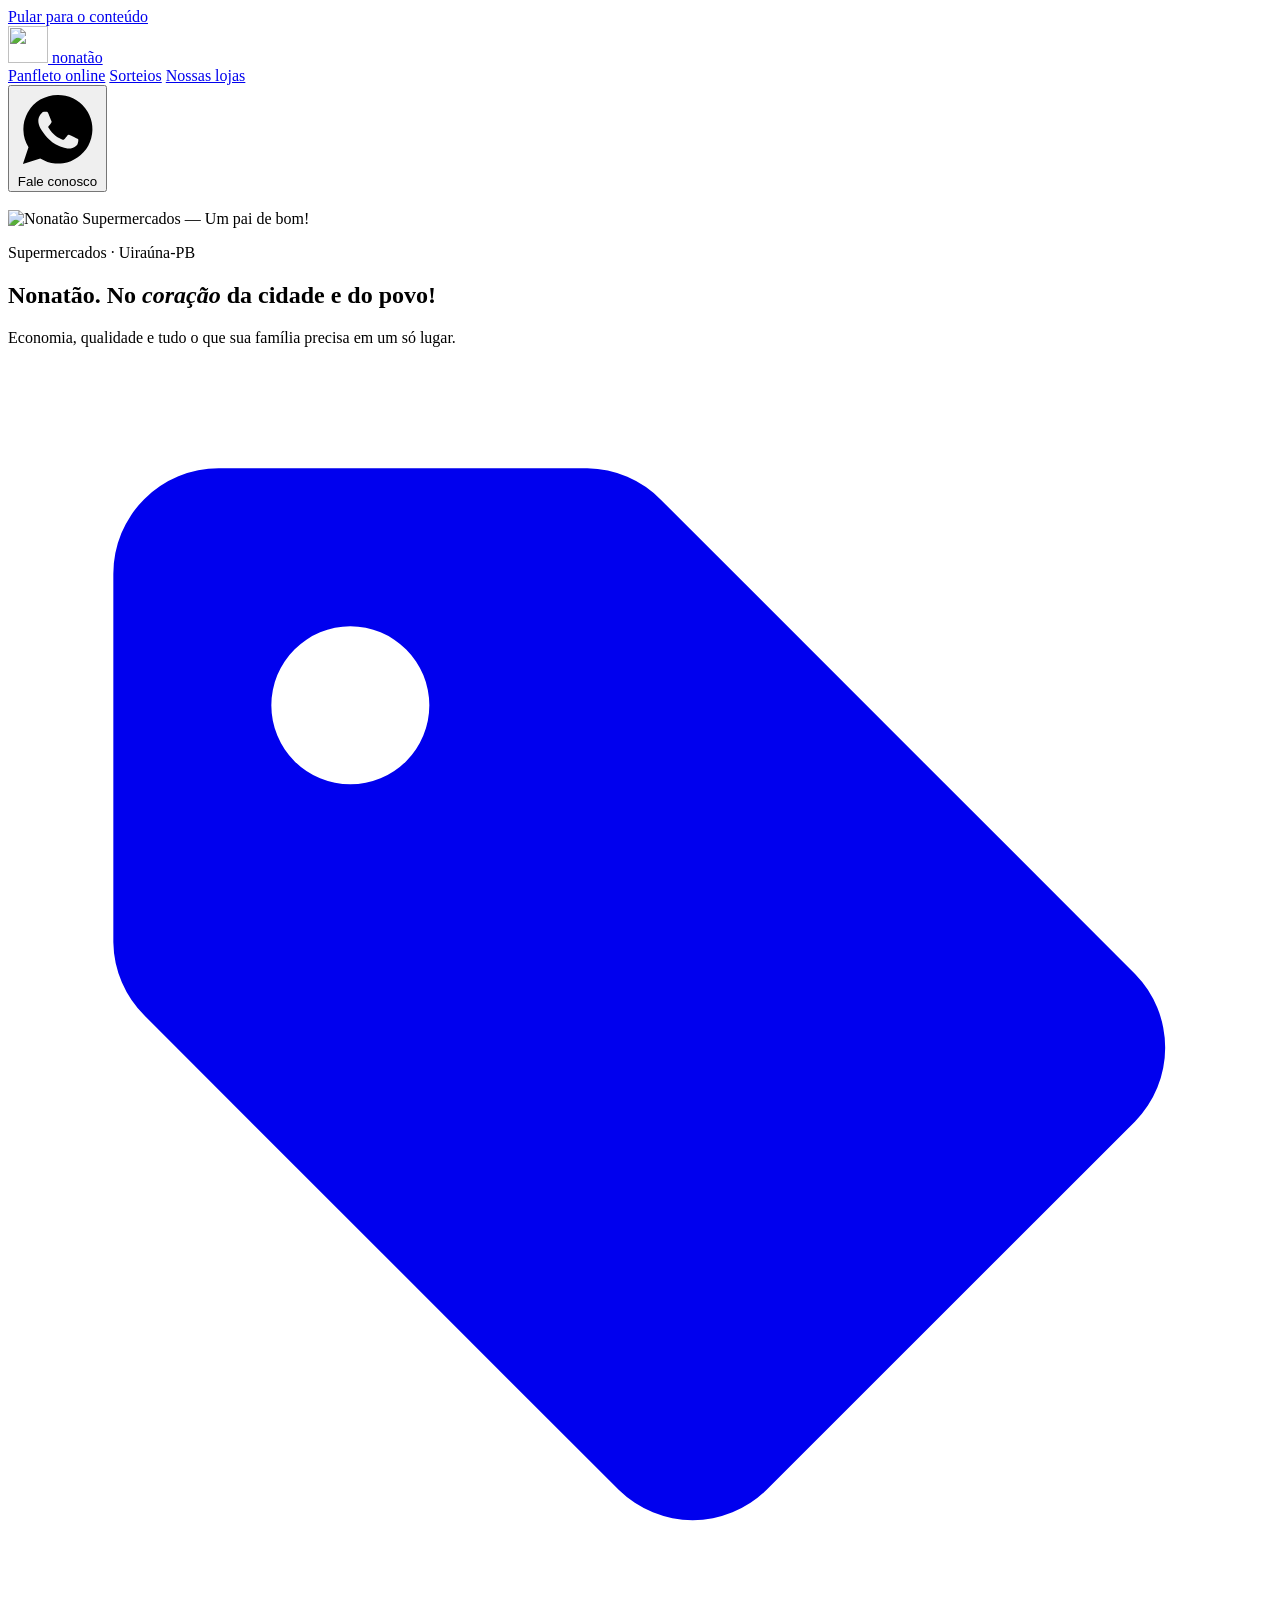
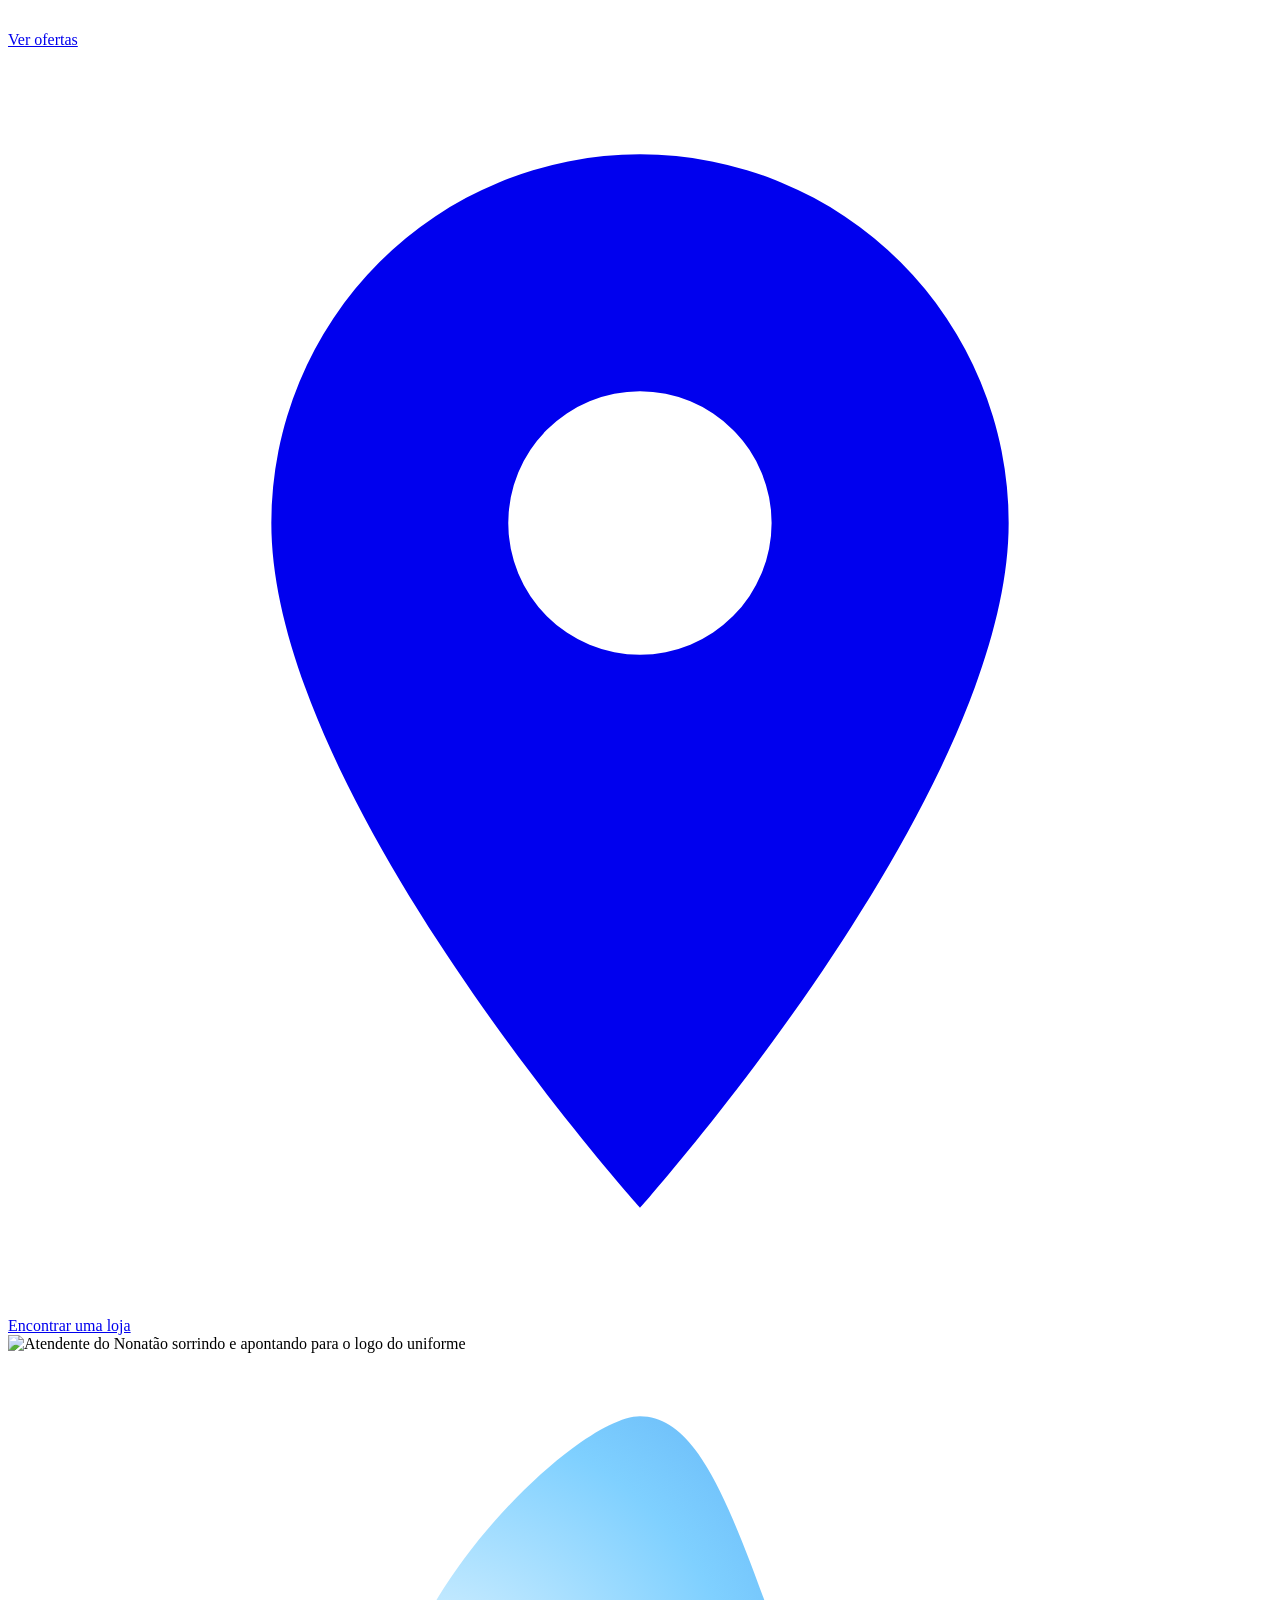
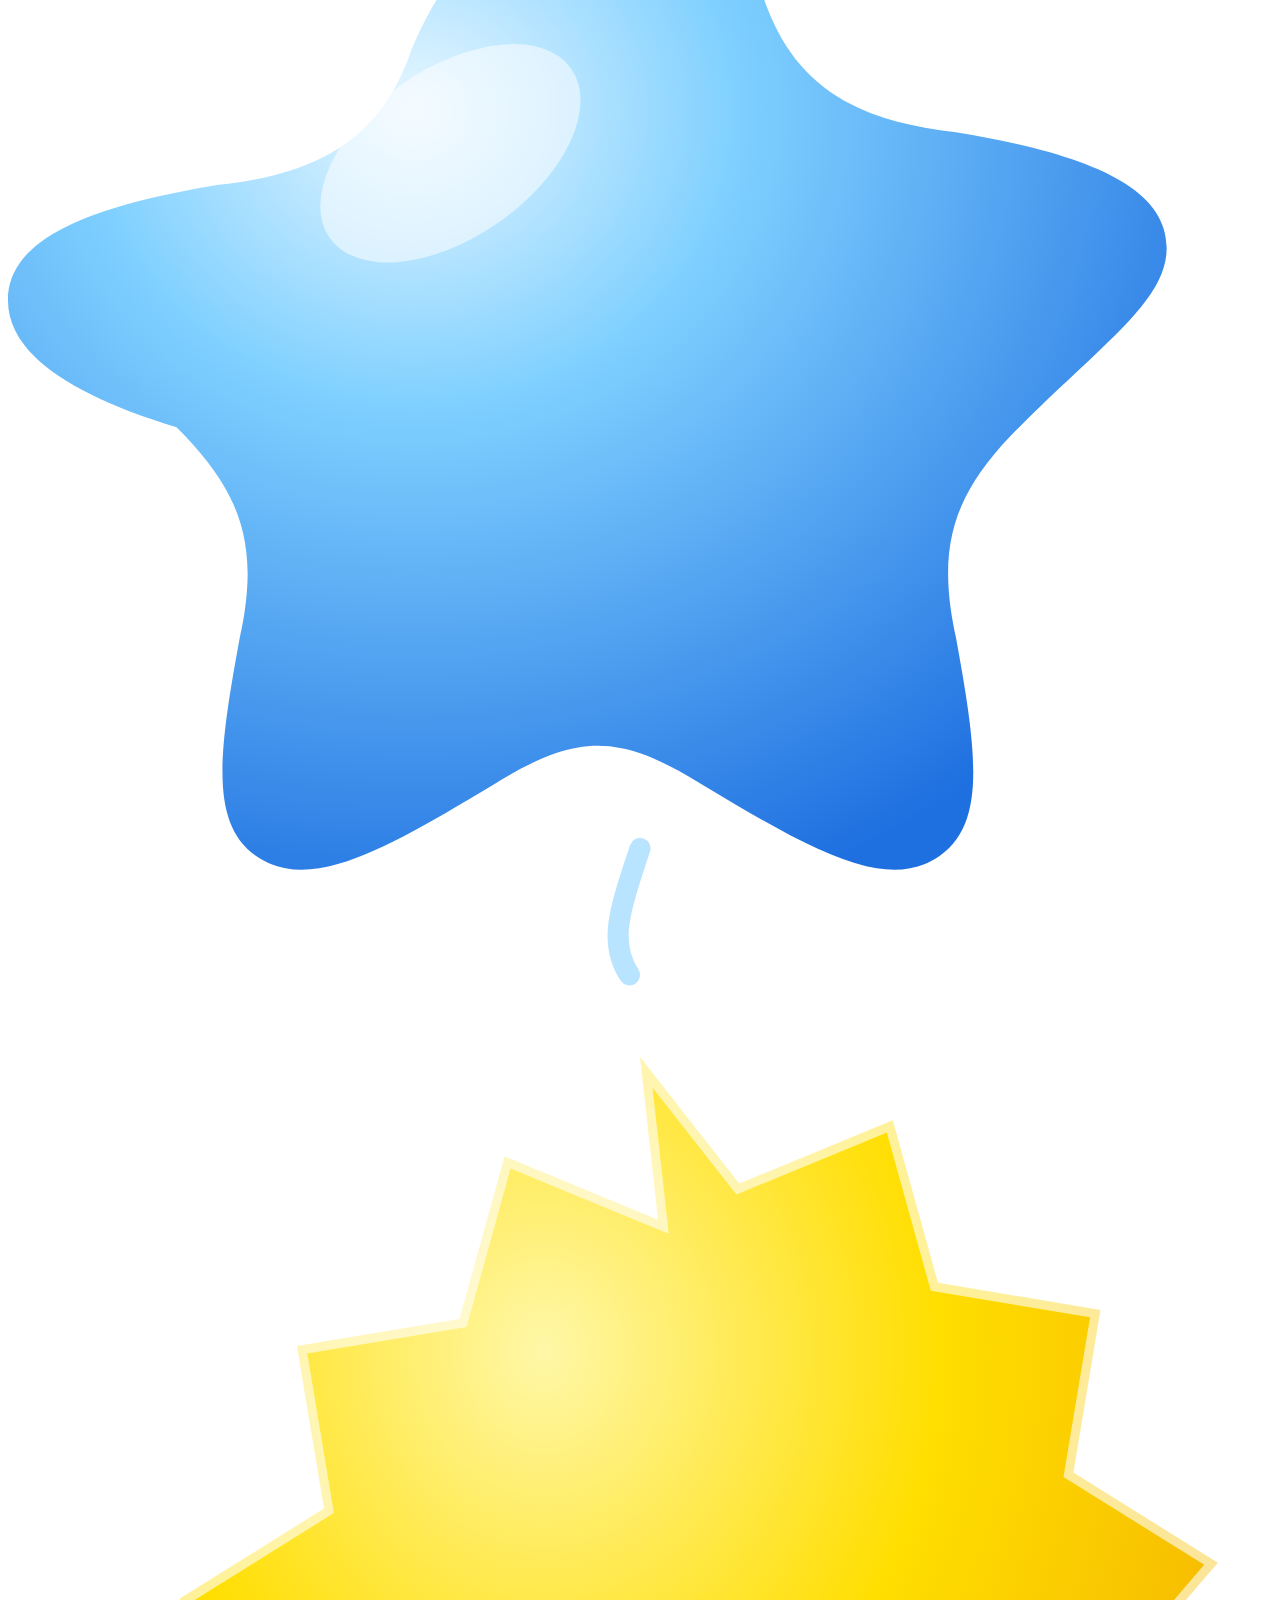
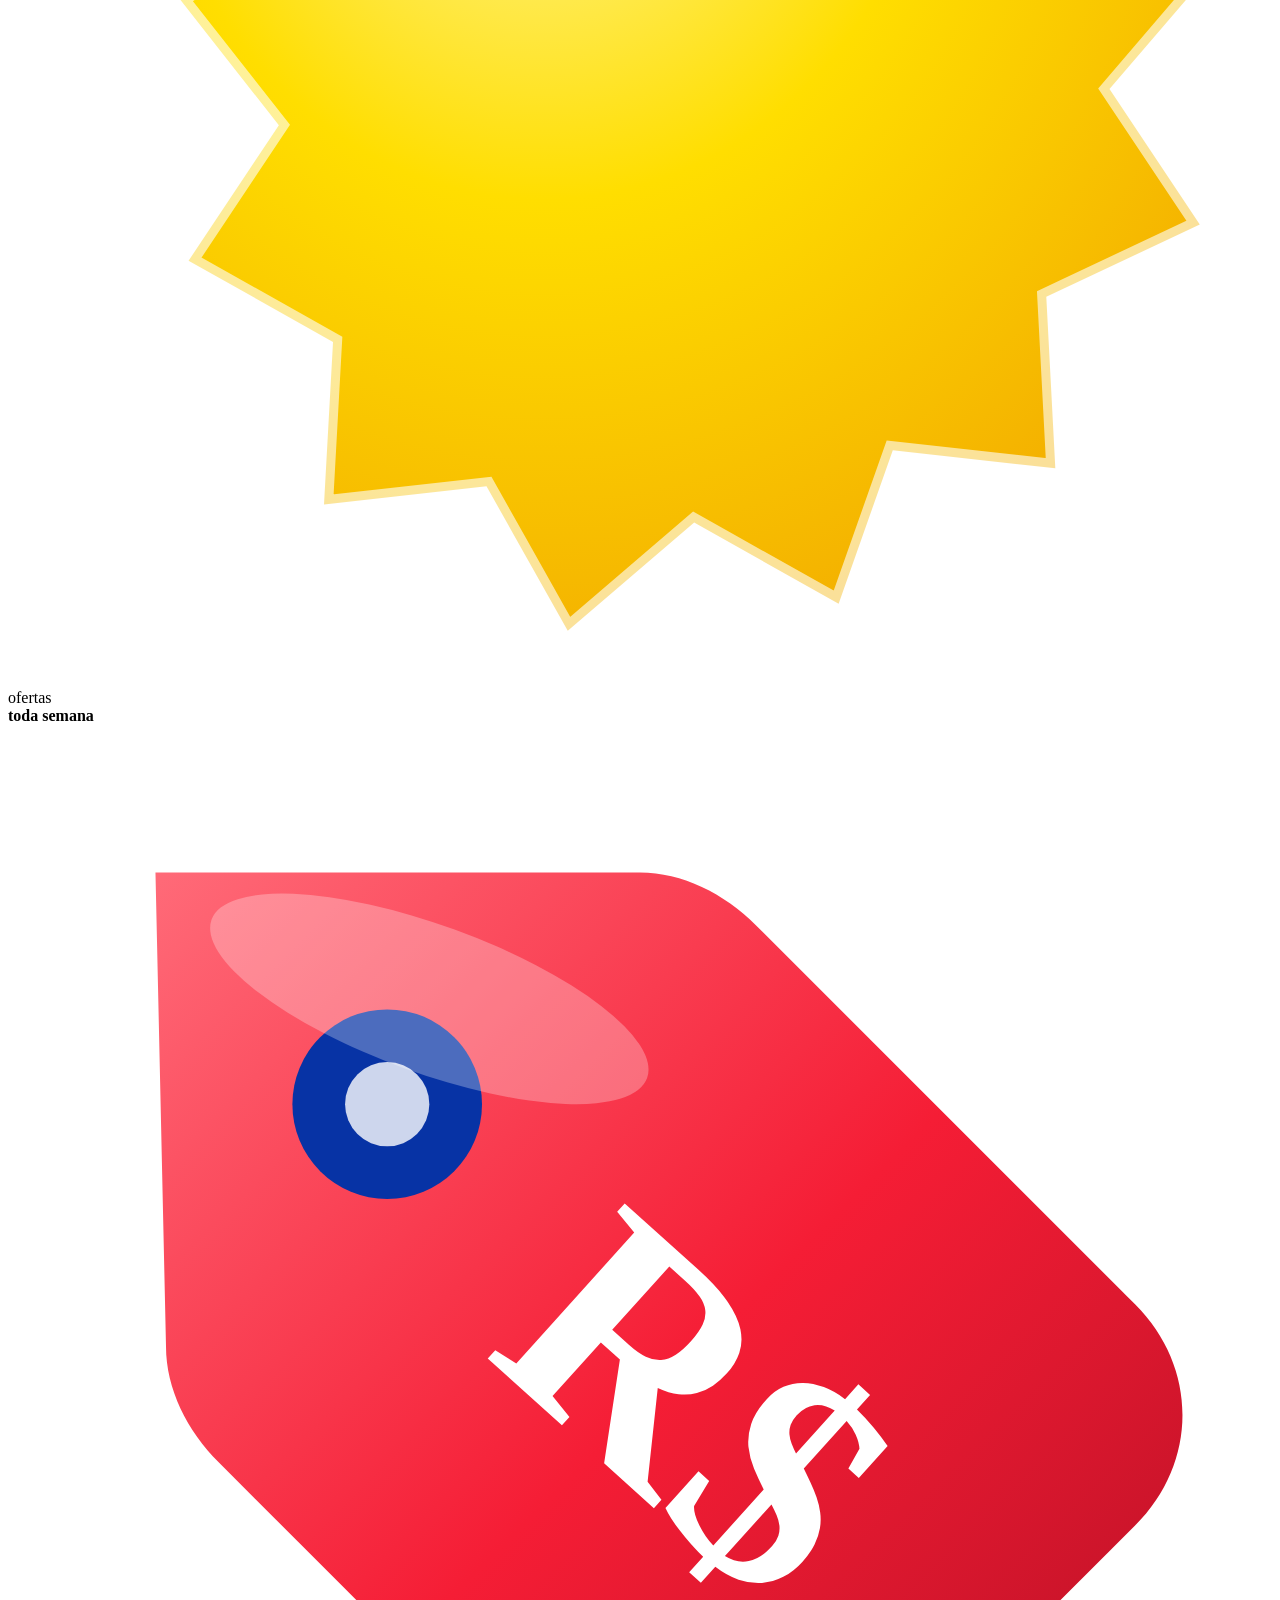
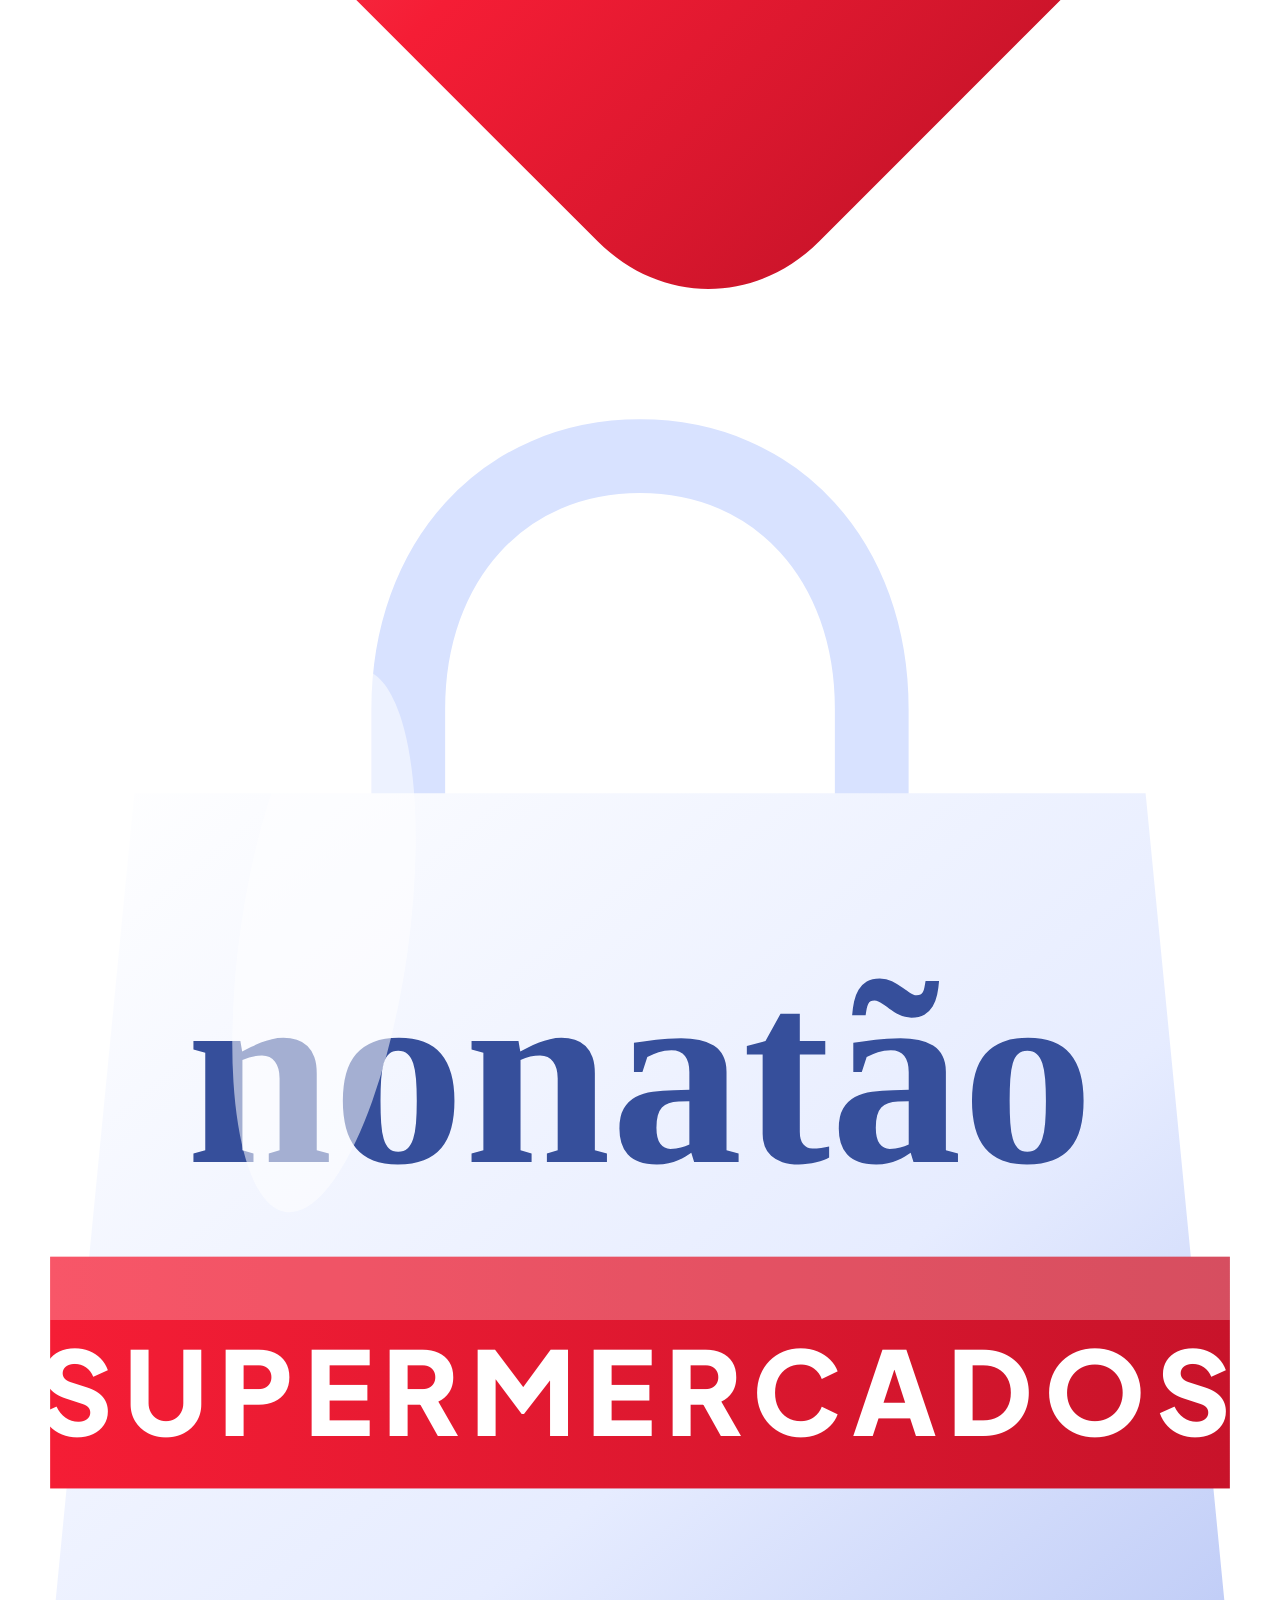
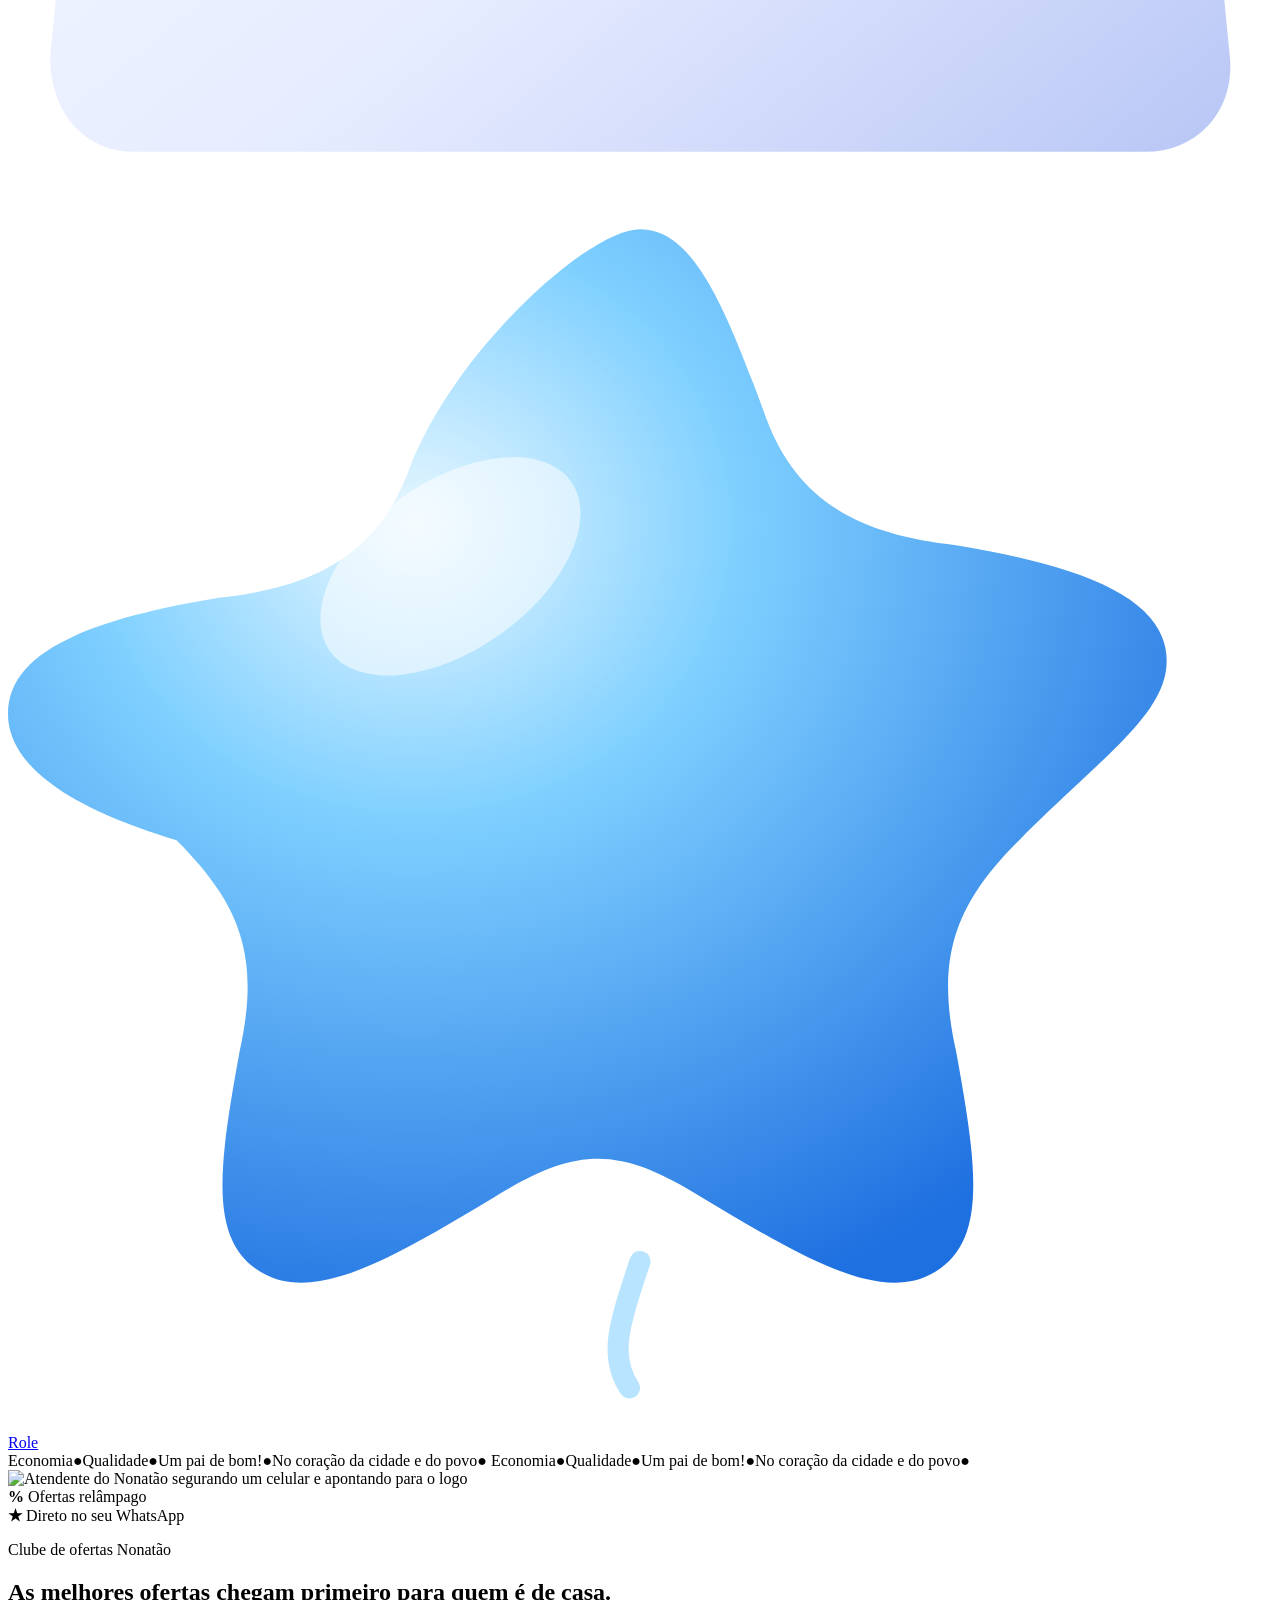
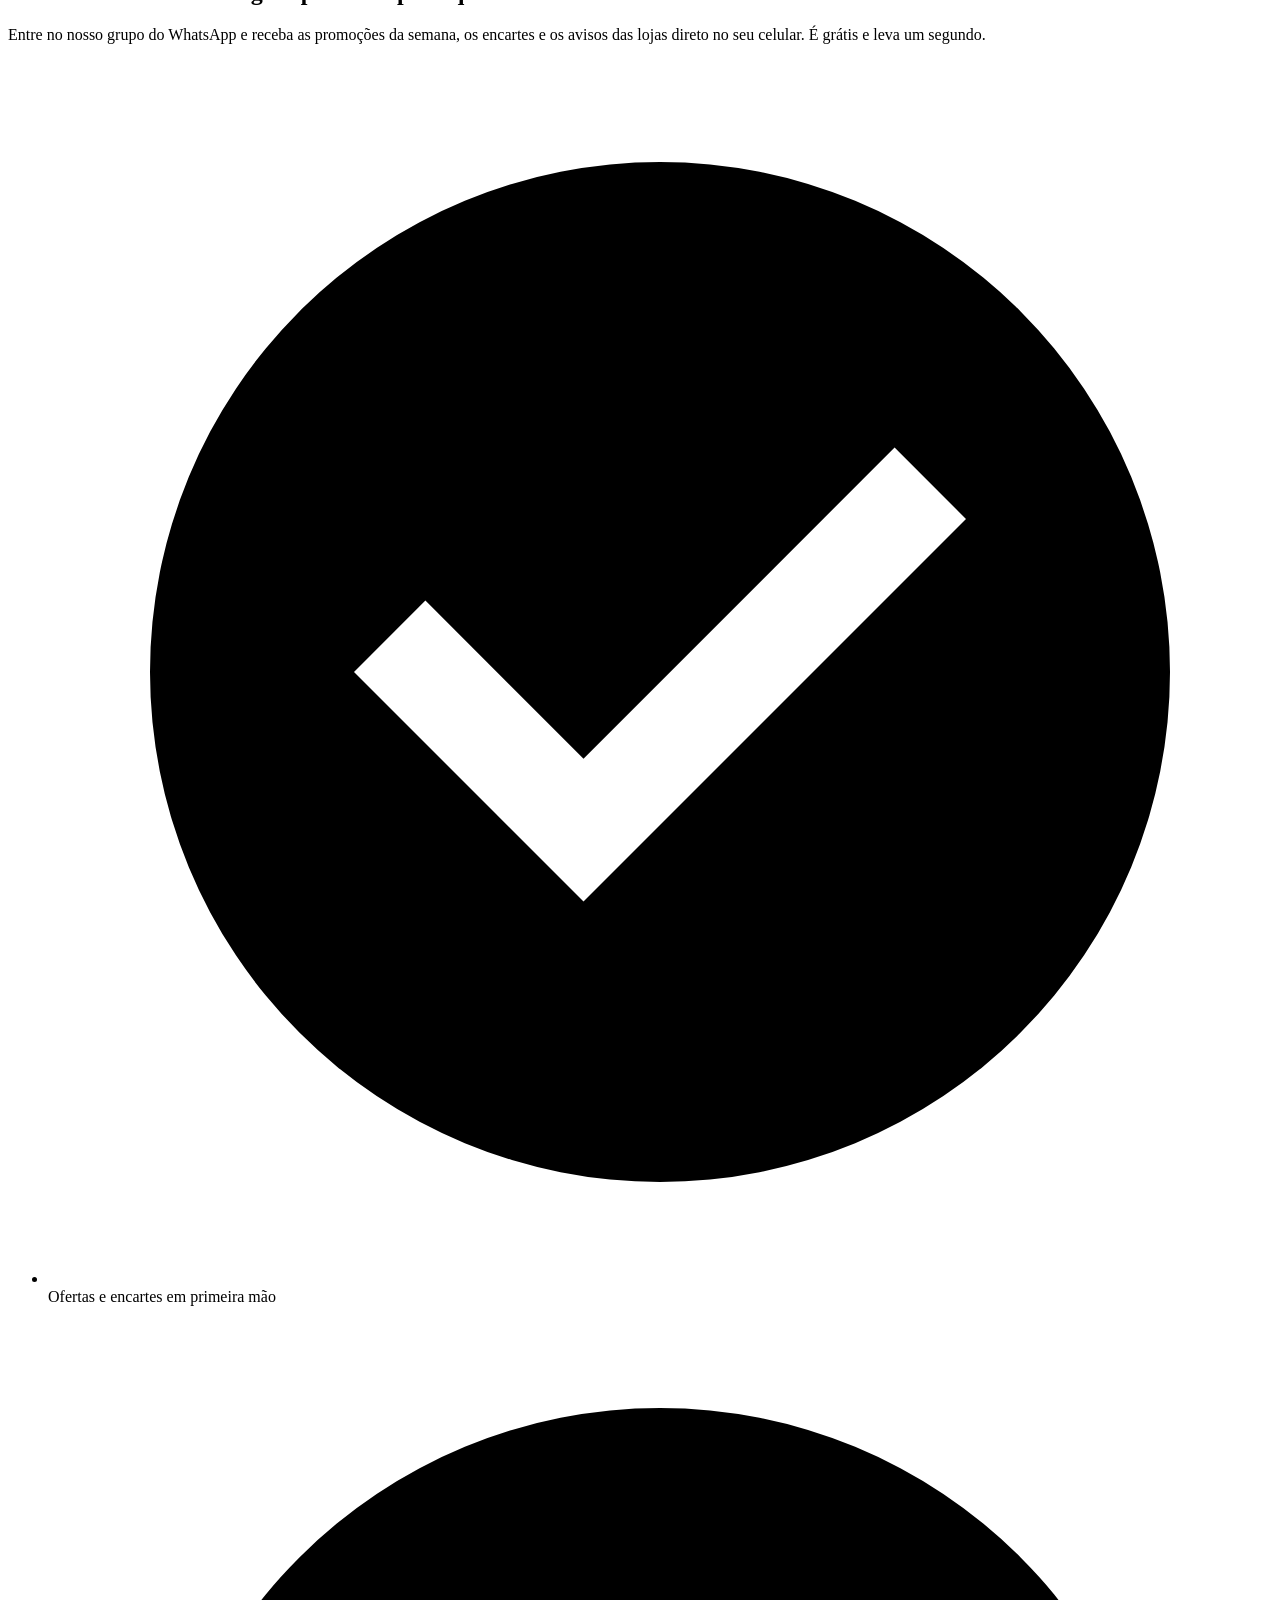
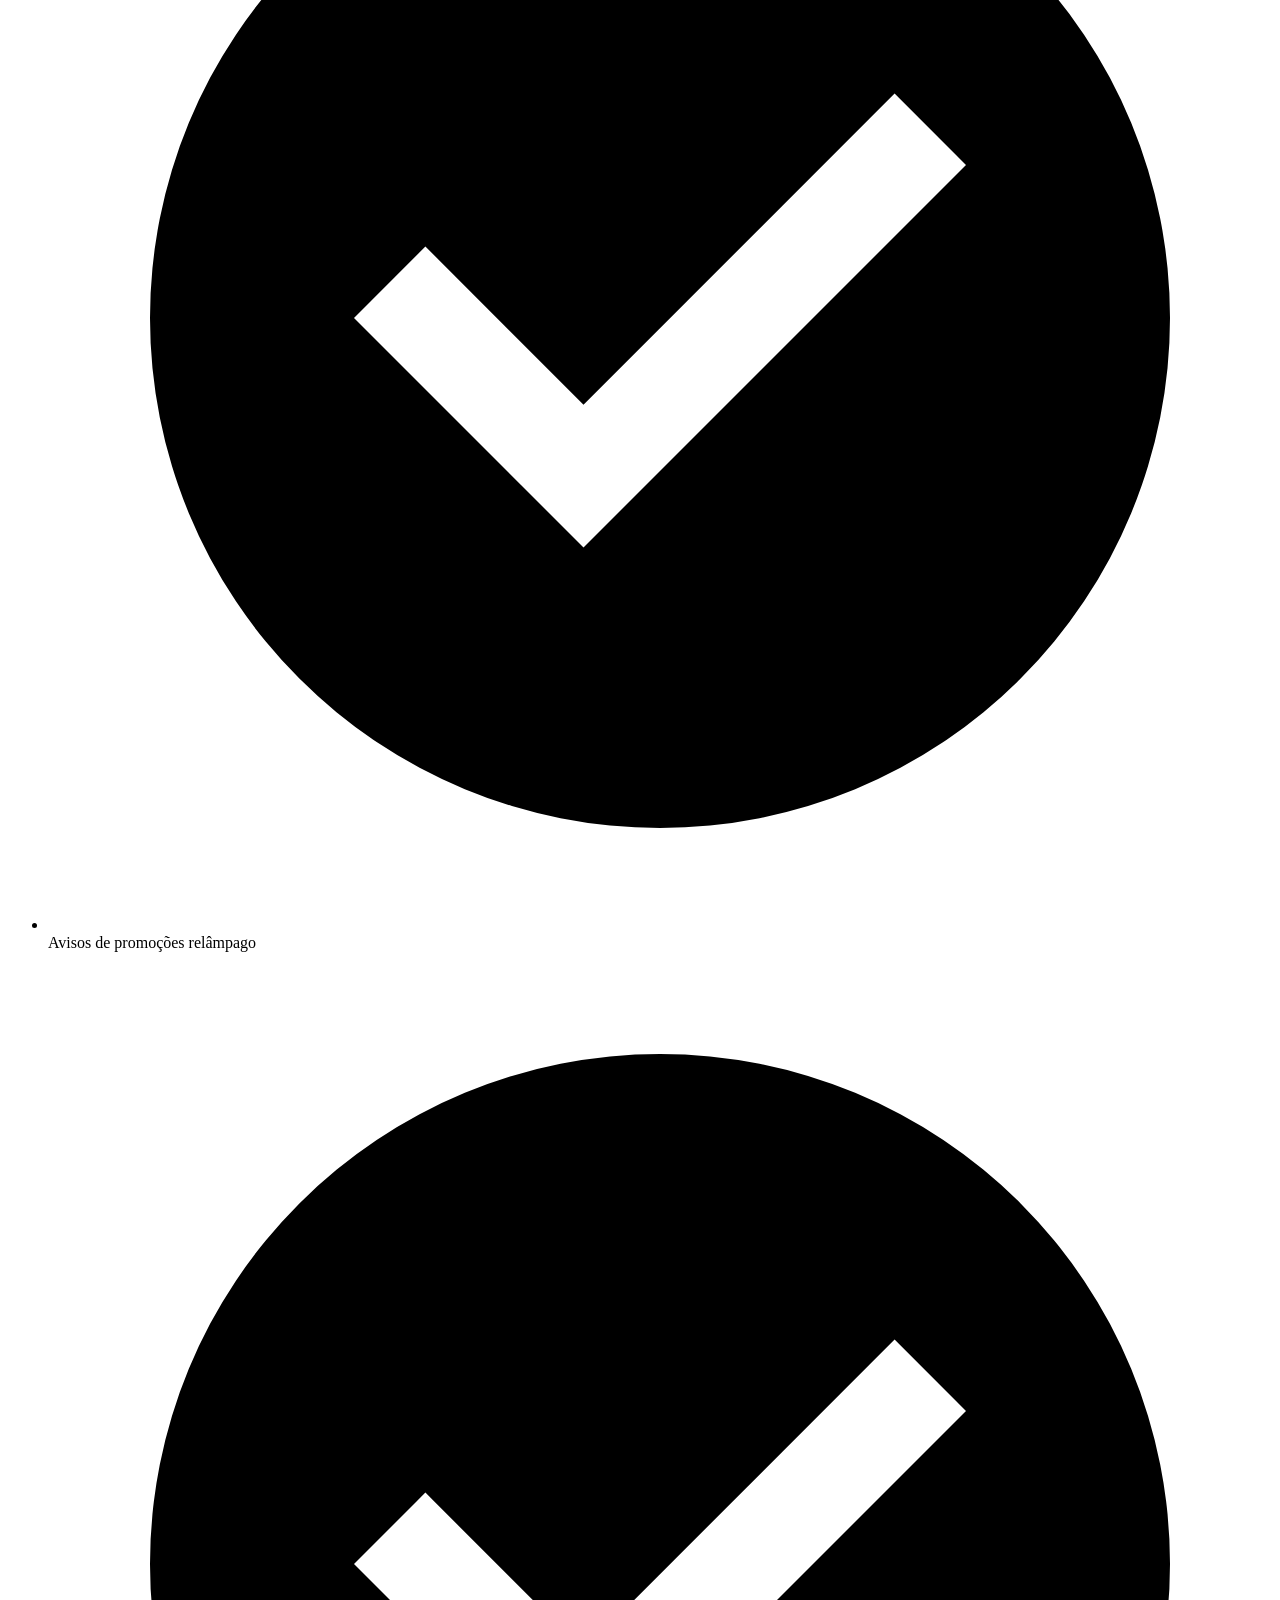
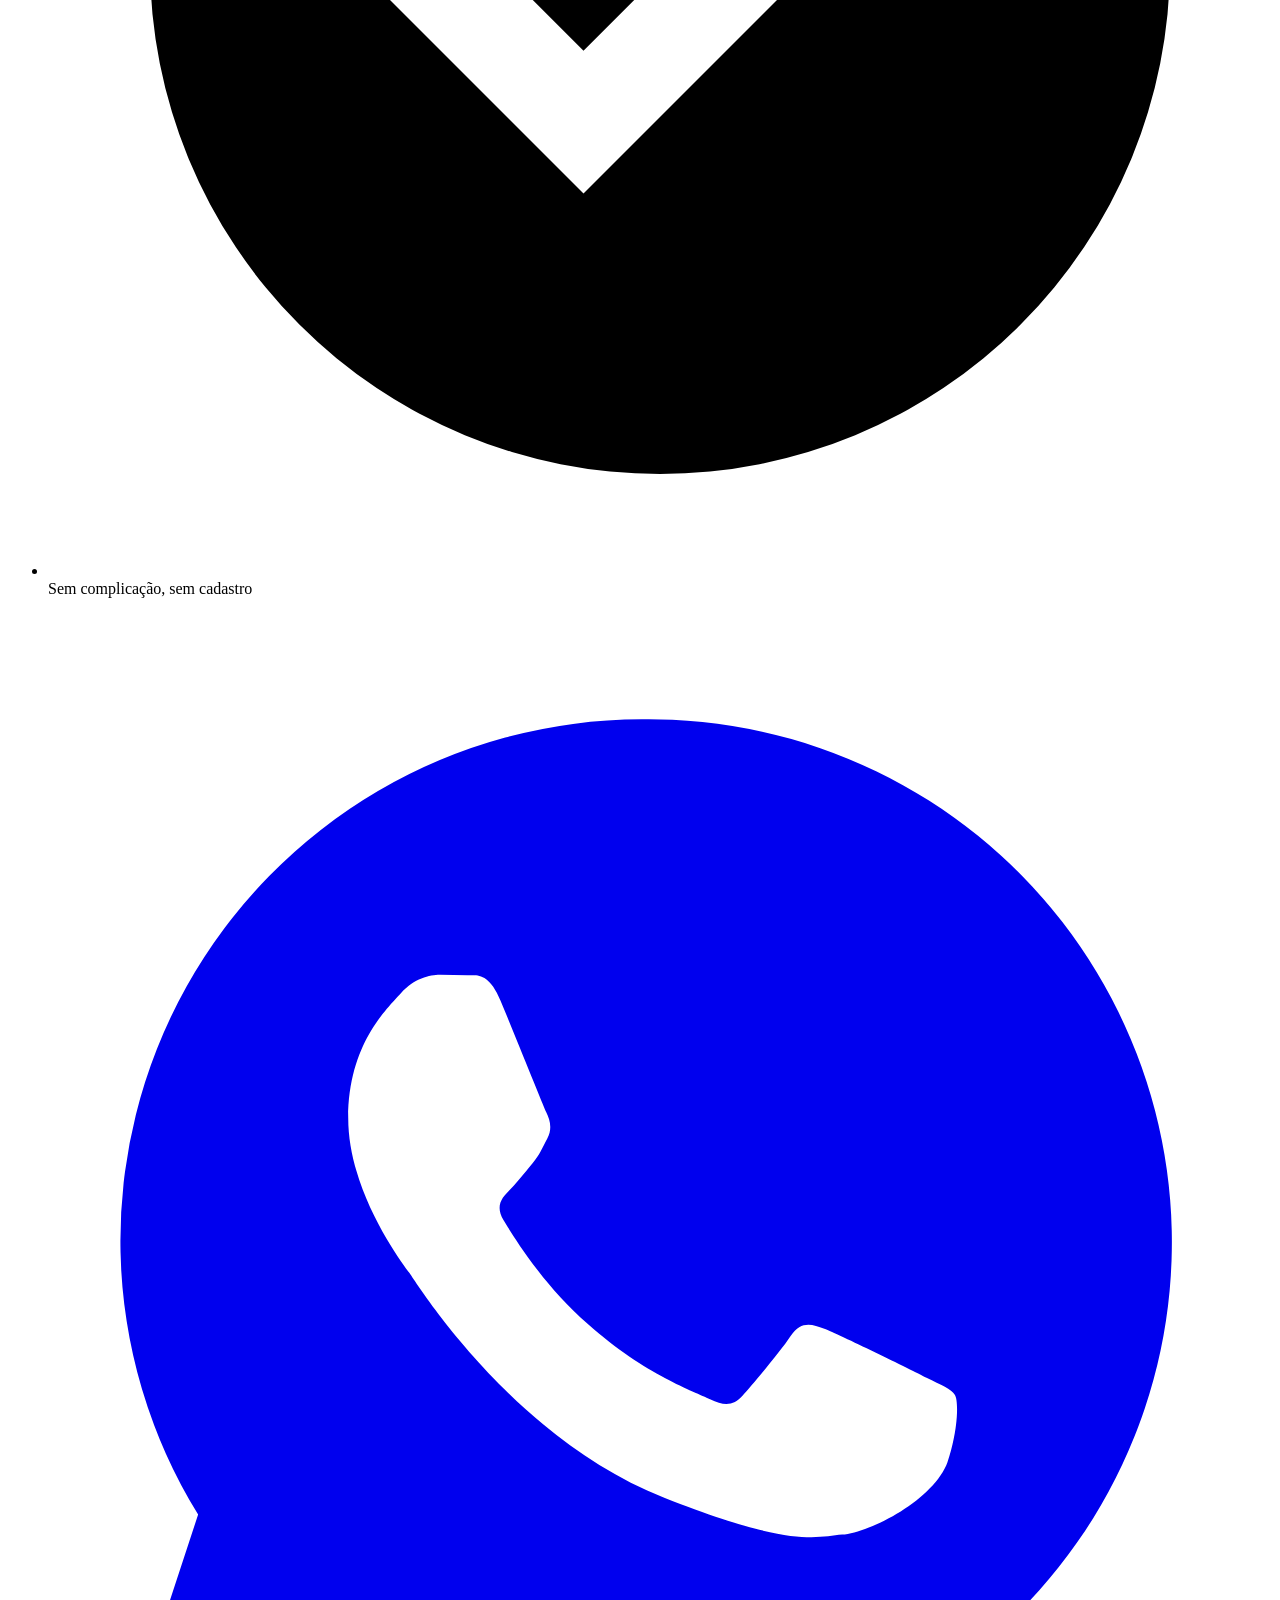
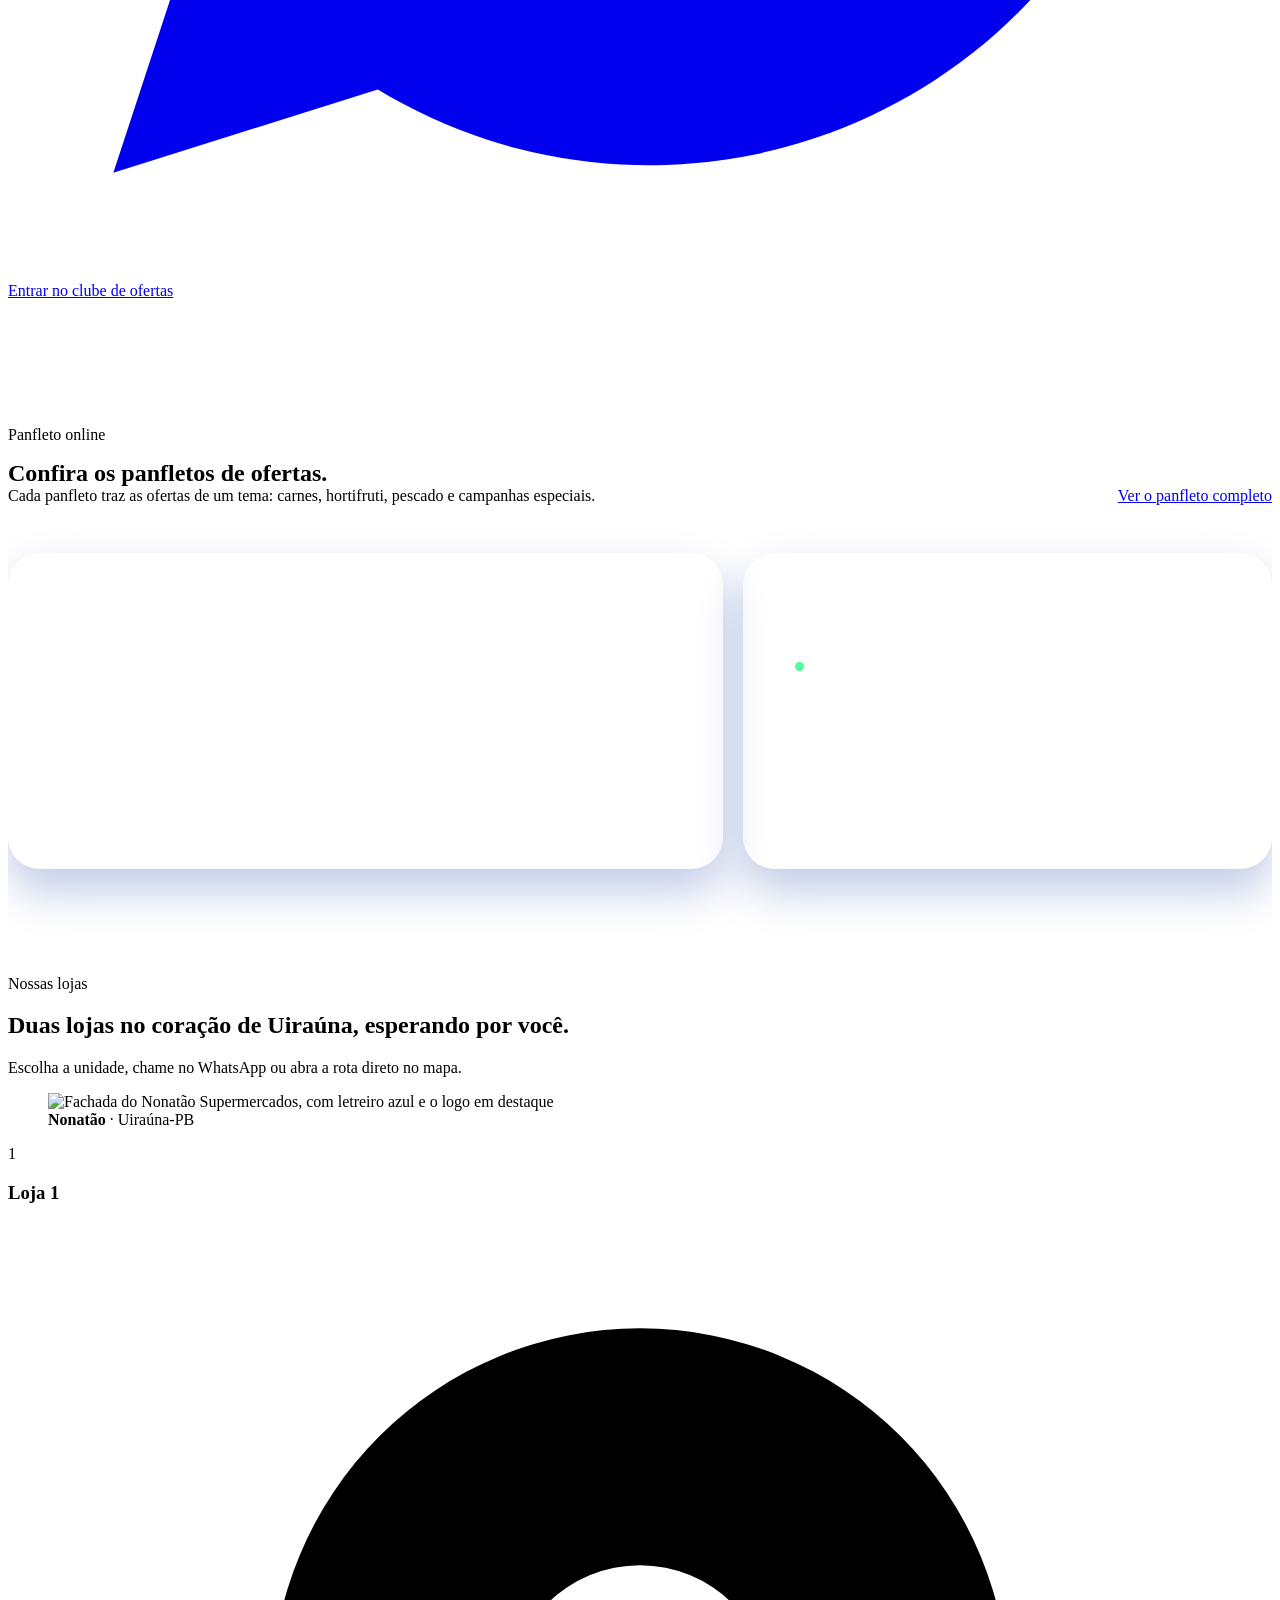
==== commit 82a9c17c: "Panfleto navegado por panfleto (logo) em vez de dia da semana - Abas com a logo de cada panfleto; um" ====
--- a/site/index.html
+++ b/site/index.html
@@ -19,9 +19,9 @@
   <meta property="og:description" content="Ofertas, lojas e o clube de vantagens do Nonatão em Uiraúna-PB.">
   <meta property="og:image" content="assets/og.jpg">
 
-  <link rel="preconnect" href="https://fonts.googleapis.com">
-  <link rel="preconnect" href="https://fonts.gstatic.com" crossorigin>
-  <link href="https://fonts.googleapis.com/css2?family=Baloo+2:wght@700;800&family=Plus+Jakarta+Sans:wght@400;500;600;700;800&display=swap" rel="stylesheet">
+  <link rel="preload" href="assets/fonts/PlusJakartaSans.woff2" as="font" type="font/woff2" crossorigin>
+  <link rel="preload" href="assets/fonts/Baloo2.woff2" as="font" type="font/woff2" crossorigin>
+  <link rel="stylesheet" href="css/fonts.css">
   <link rel="stylesheet" href="css/style.css">
   <link rel="stylesheet" href="css/pages.css">
   <script src="js/config.js"></script>
@@ -180,8 +180,8 @@
         <div class="promo-home__head">
           <div>
             <p class="eyebrow eyebrow--dark">Panfleto online</p>
-            <h2 class="h2">Ofertas de hoje no Nonatão.</h2>
-            <p class="lead" style="margin:0">Cada dia da semana tem promoção. Confira o que está valendo hoje.</p>
+            <h2 class="h2">Confira os panfletos de ofertas.</h2>
+            <p class="lead" style="margin:0">Cada panfleto traz as ofertas de um tema: carnes, hortifruti, pescado e campanhas especiais.</p>
           </div>
           <a class="btn btn--blue btn--lg" data-press href="panfleto">Ver o panfleto completo</a>
         </div>
@@ -190,9 +190,9 @@
         <div class="cards-2">
           <a class="cta-card cta-card--blue" href="panfleto">
             <svg class="ico-big" viewBox="0 0 24 24" aria-hidden="true"><use href="#i-tag"/></svg>
-            <h3>Panfleto da semana</h3>
-            <p>Escolha o dia e veja todas as ofertas, com busca por produto e compartilhamento no WhatsApp.</p>
-            <span class="go">Abrir o panfleto →</span>
+            <h3>Panfletos online</h3>
+            <p>Escolha o panfleto e veja todas as ofertas, com busca por produto e compartilhamento no WhatsApp.</p>
+            <span class="go">Abrir os panfletos →</span>
           </a>
           <a class="cta-card cta-card--red" href="sorteios">
             <svg class="ico-big" viewBox="0 0 24 24" aria-hidden="true"><use href="#i-gift"/></svg>
--- a/site/css/fonts.css
+++ b/site/css/fonts.css
@@ -0,0 +1,4 @@
+/* Fontes hospedadas no próprio site (subset latin): carregam mais rápido, sem depender do Google,
+   e entram corretamente no panfleto exportado como imagem. */
+@font-face{font-family:'Baloo 2';font-style:normal;font-weight:400 800;font-display:swap;src:url('../assets/fonts/Baloo2.woff2') format('woff2')}
+@font-face{font-family:'Plus Jakarta Sans';font-style:normal;font-weight:200 800;font-display:swap;src:url('../assets/fonts/PlusJakartaSans.woff2') format('woff2')}
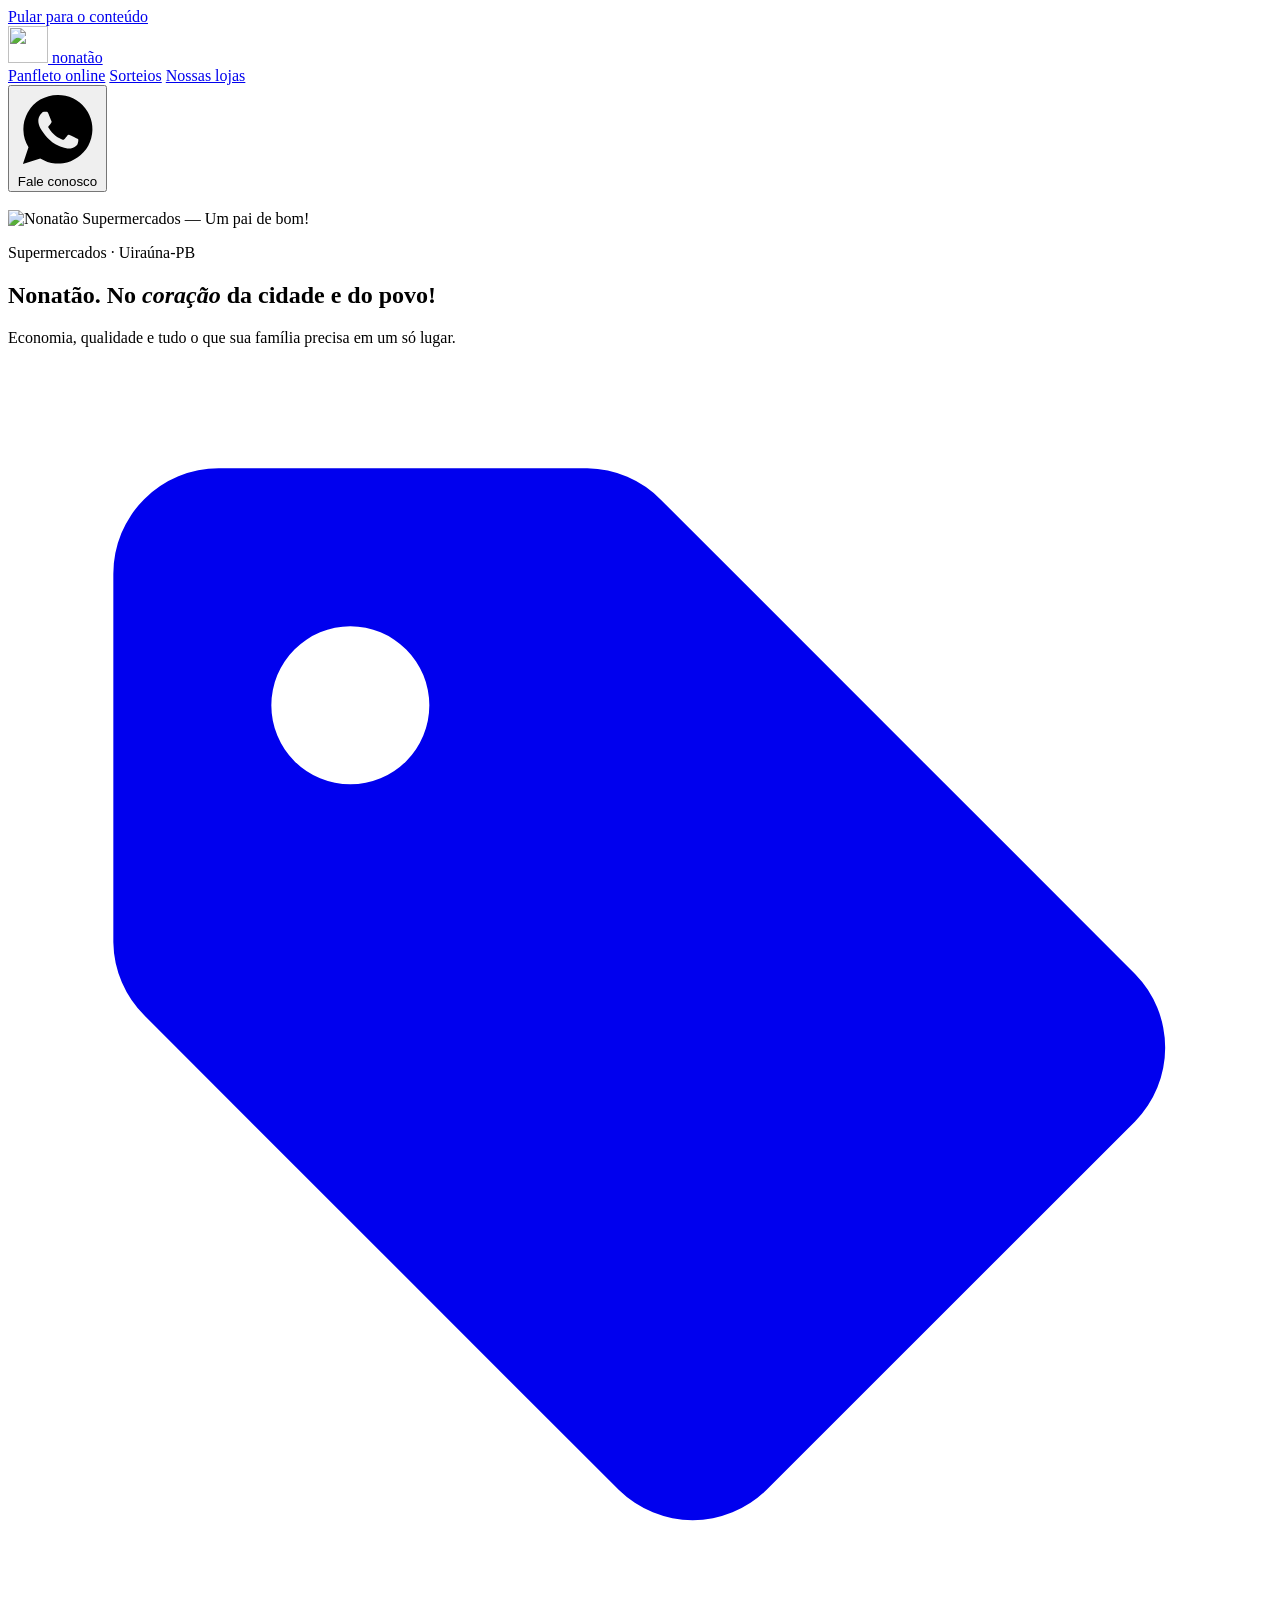
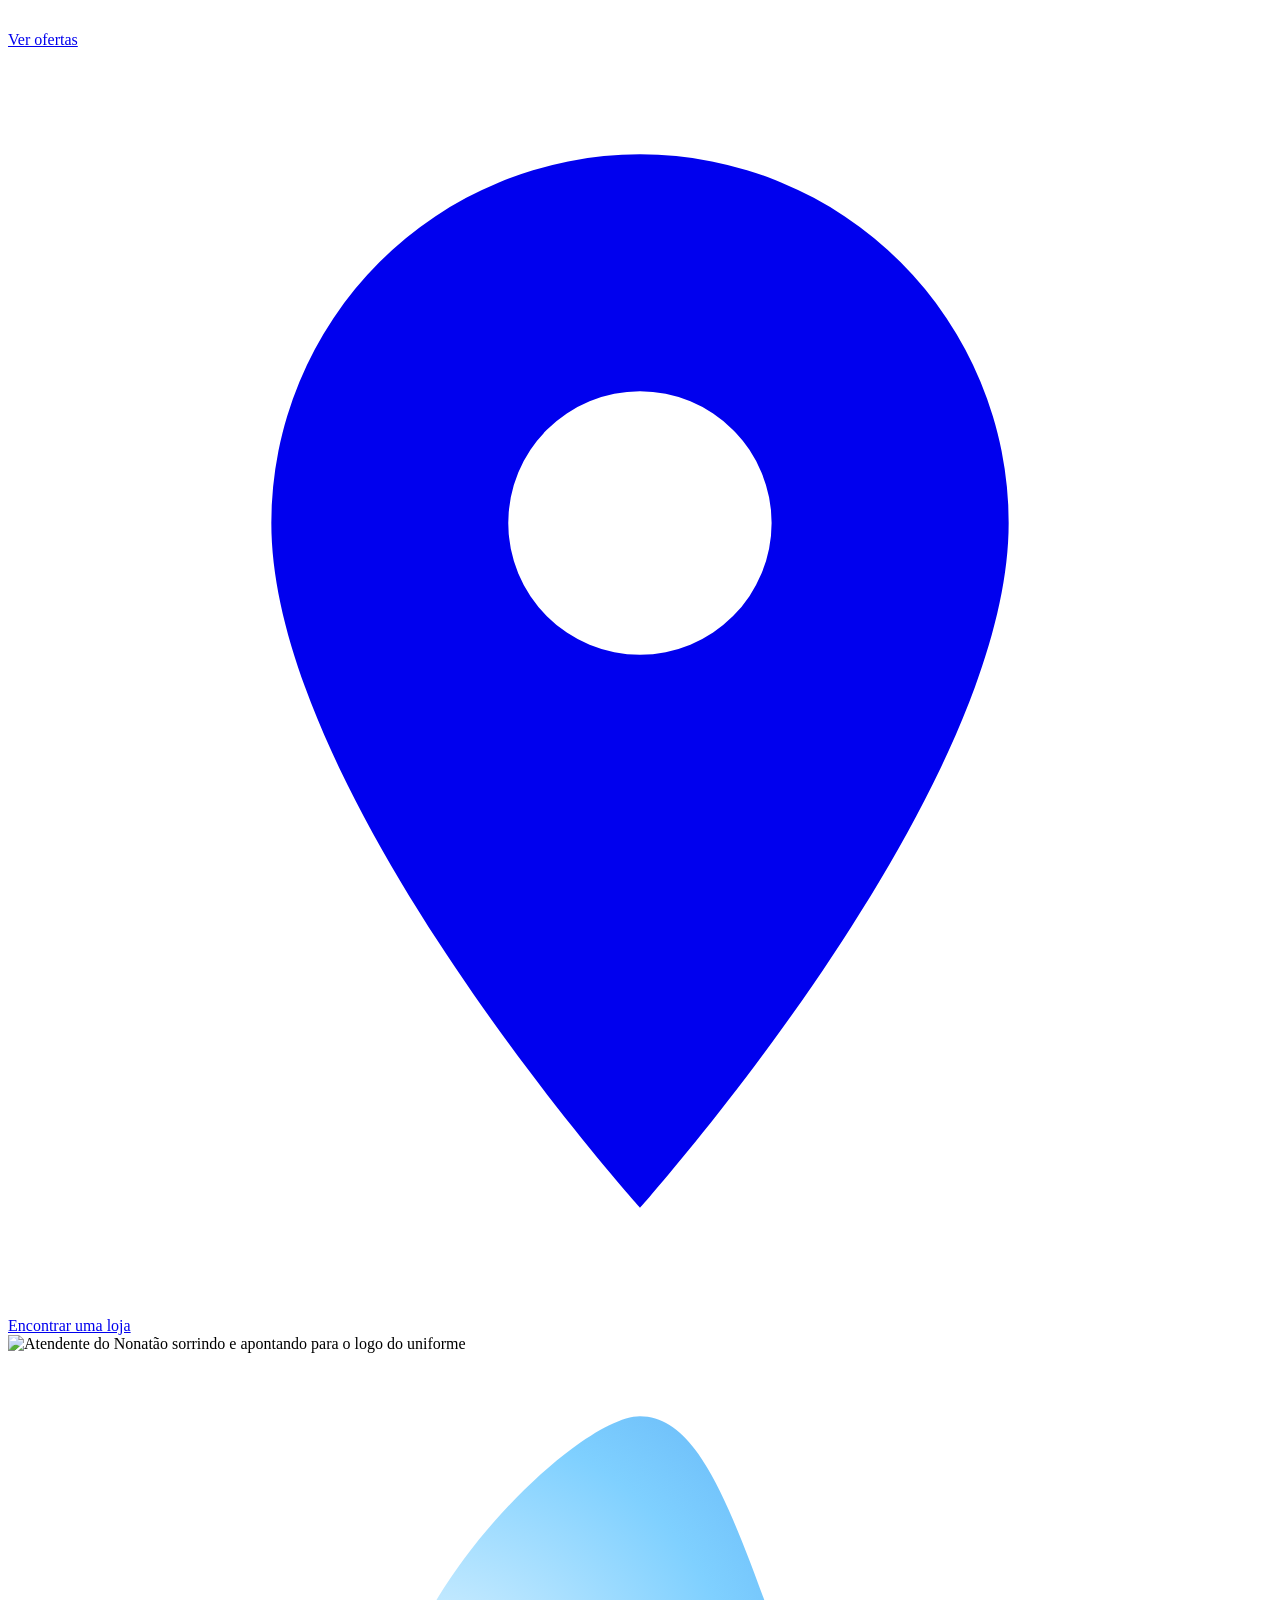
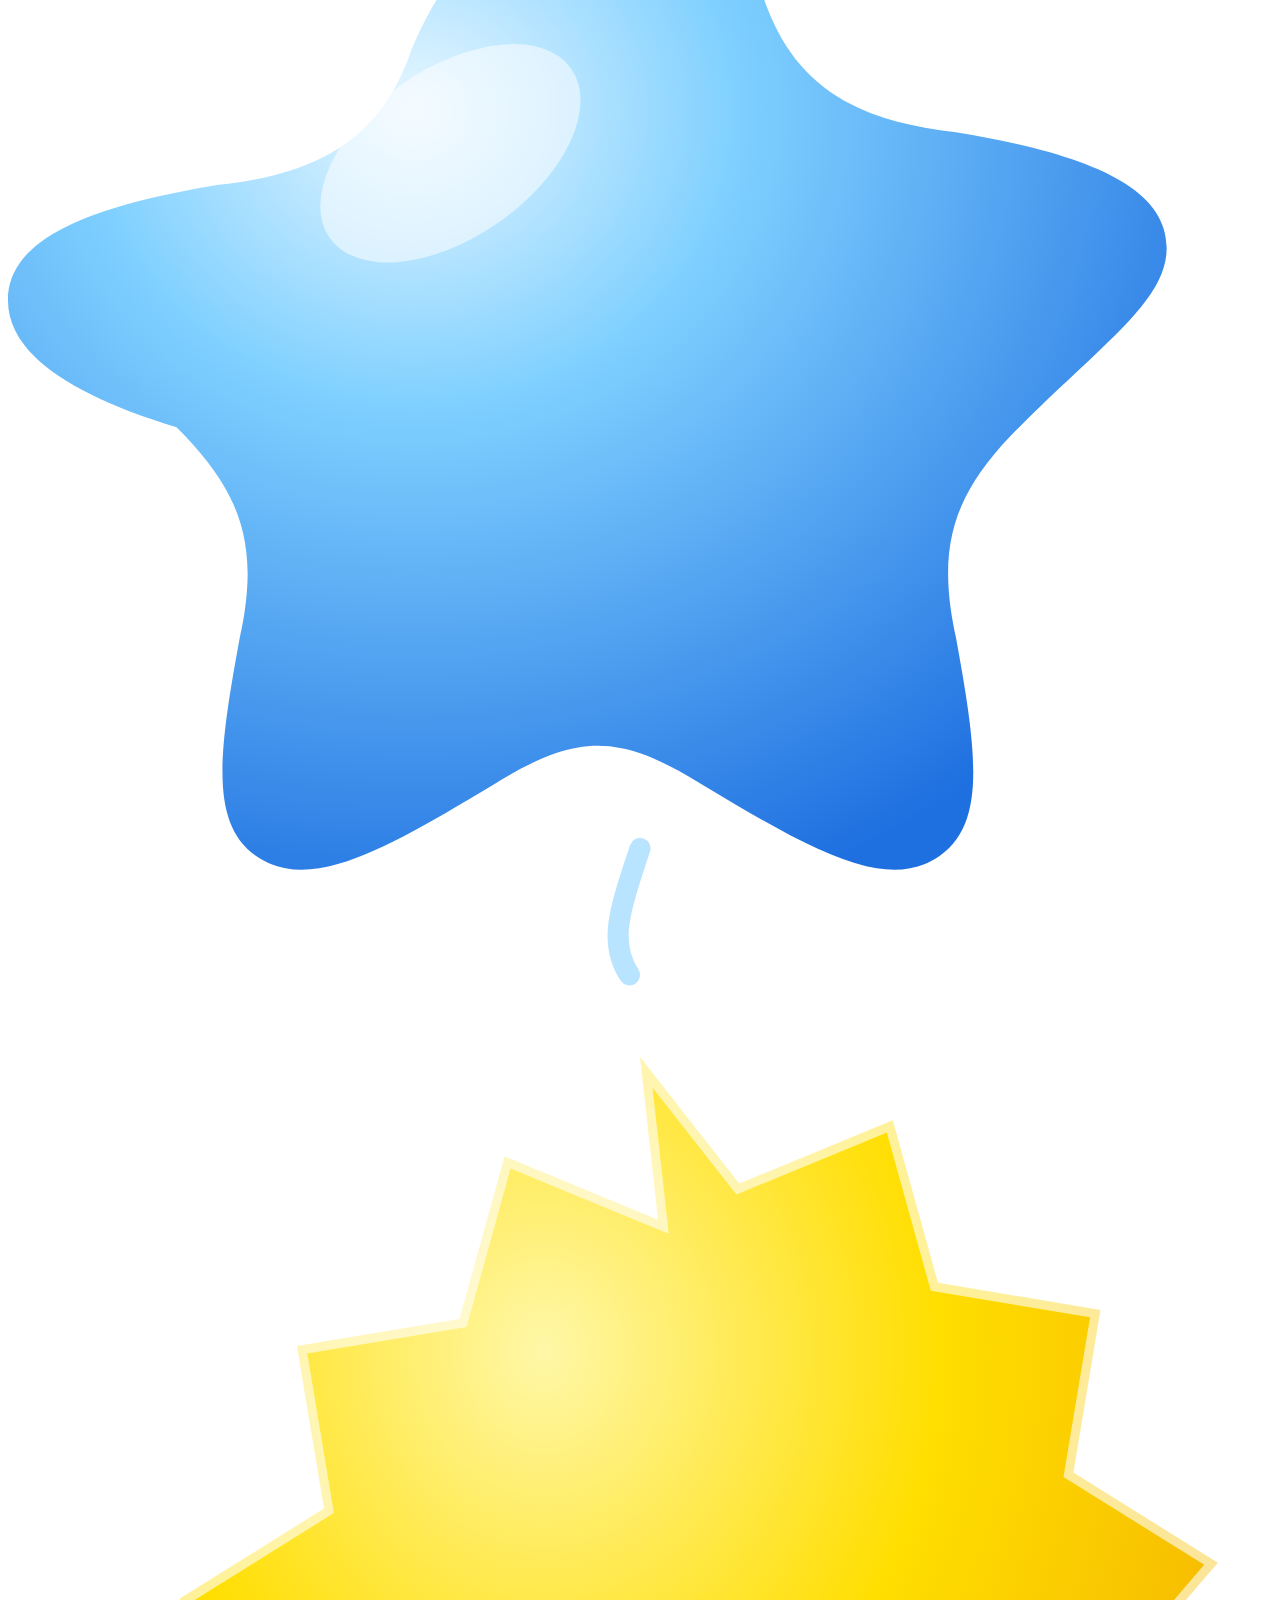
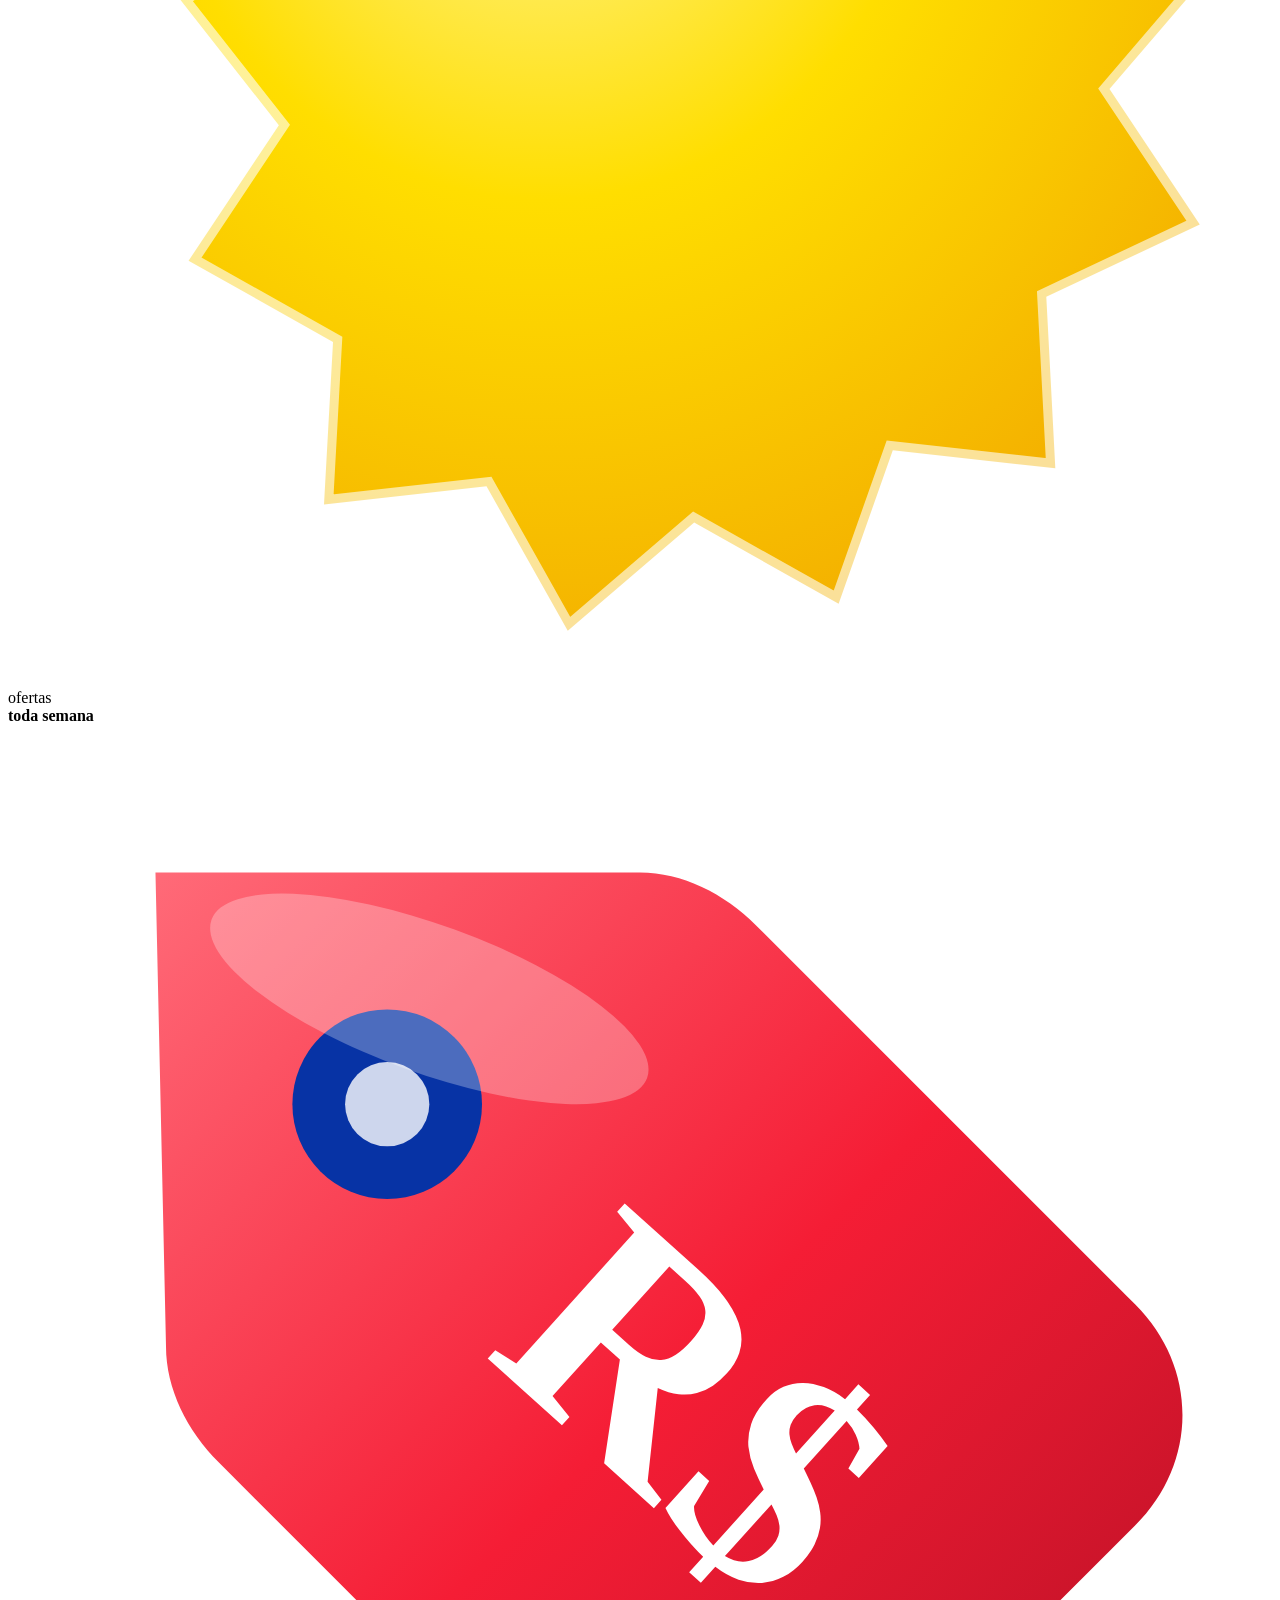
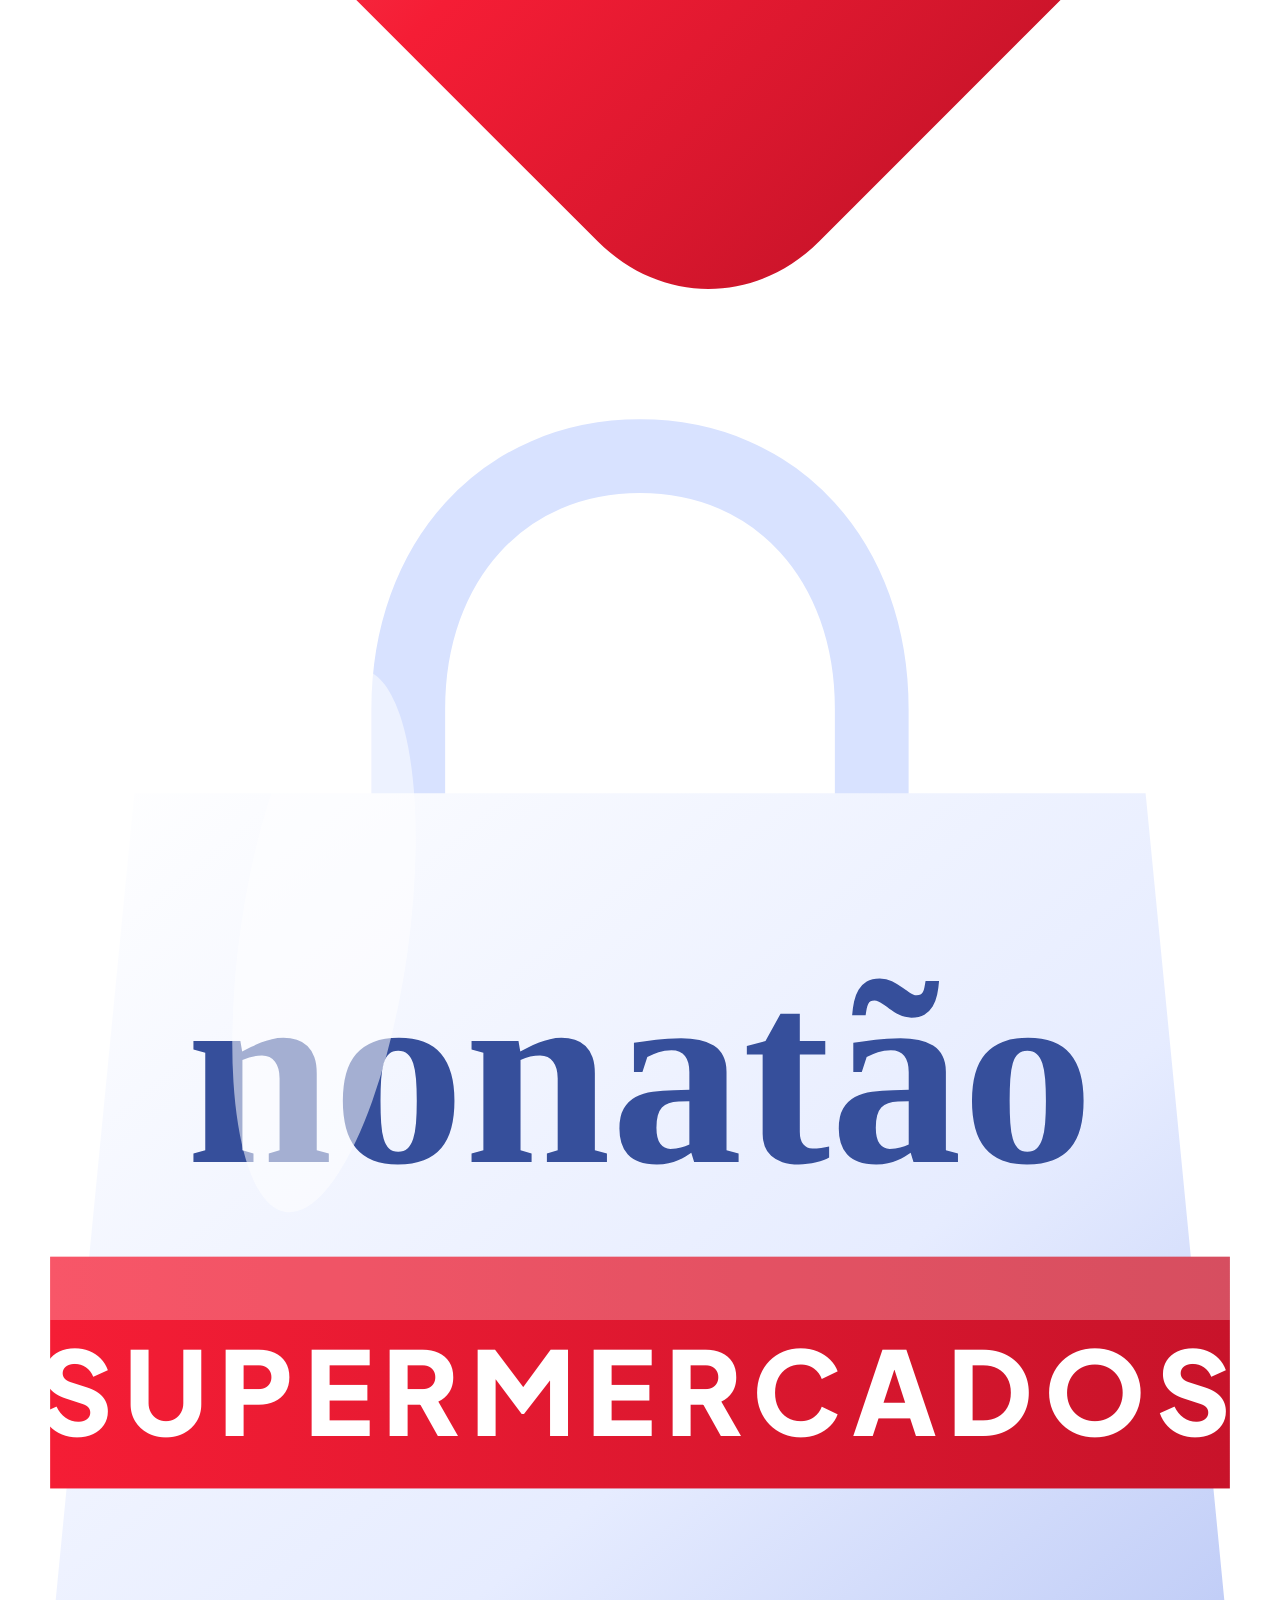
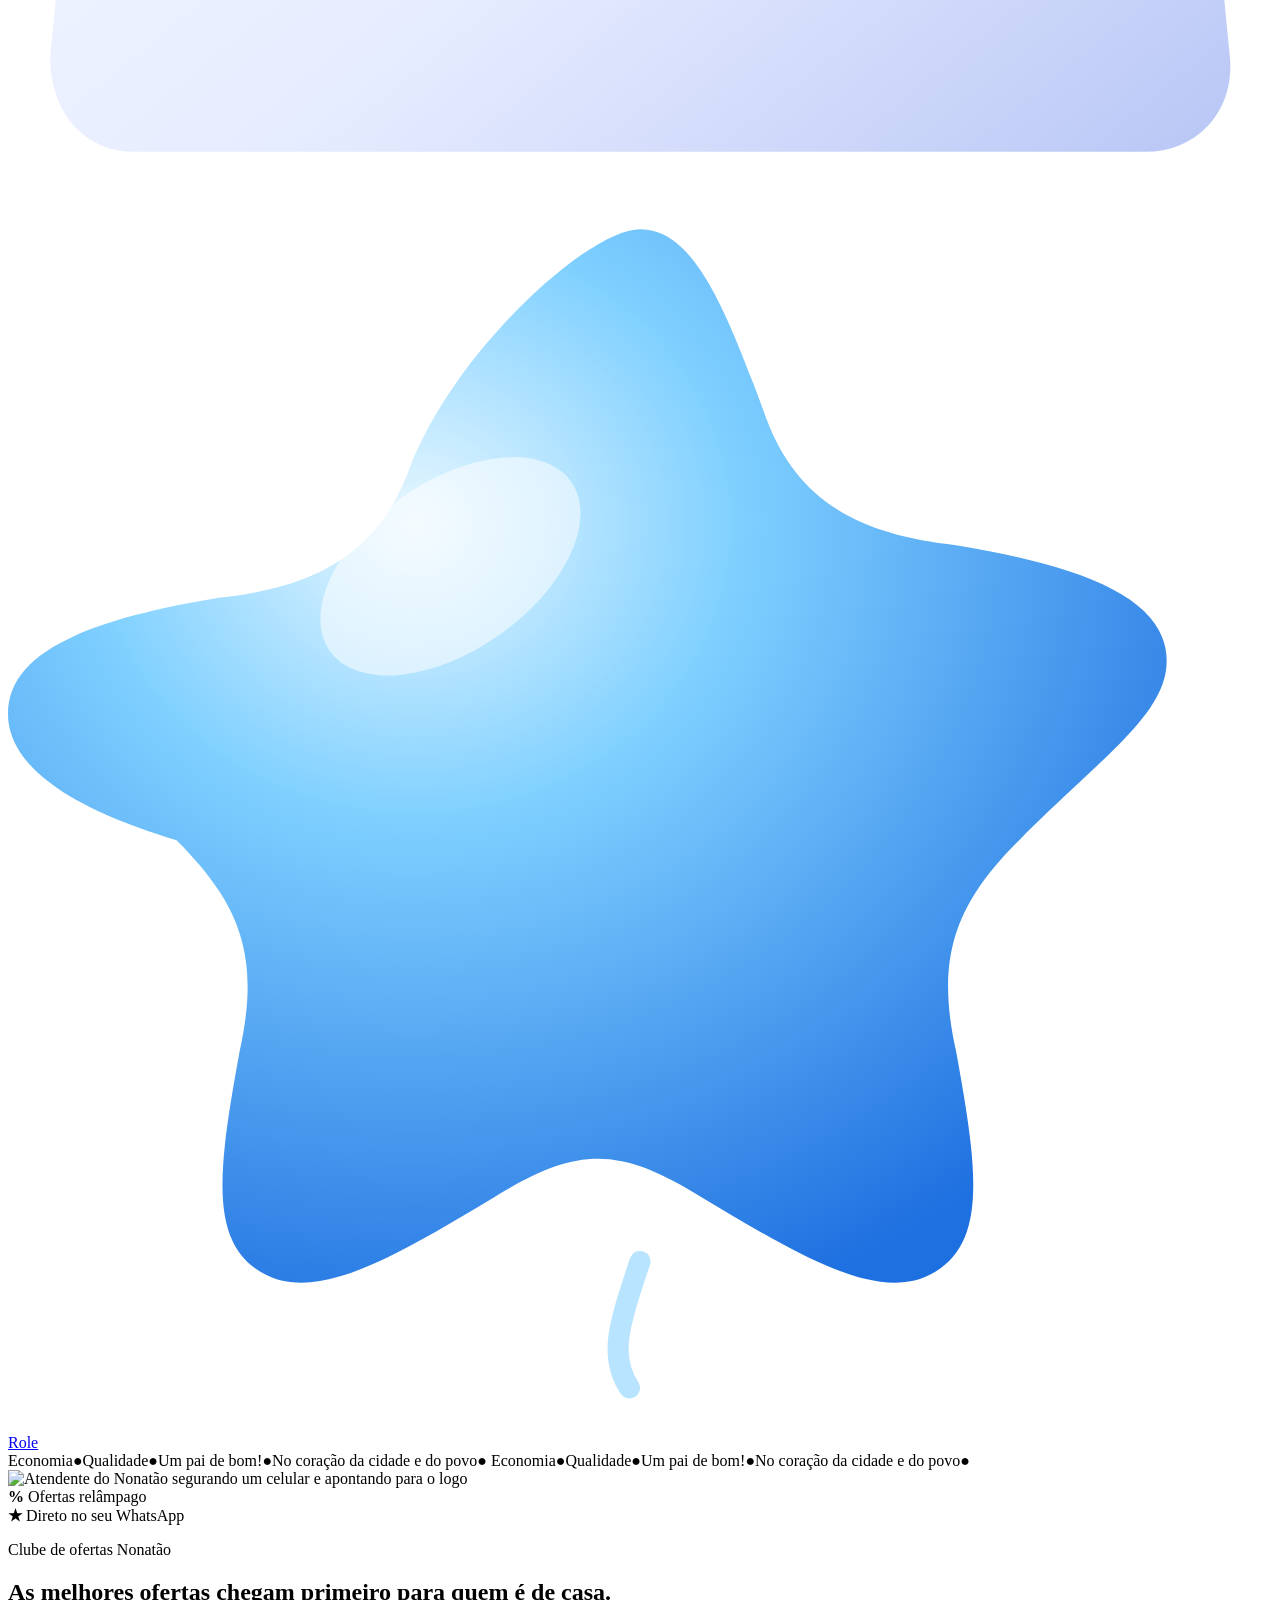
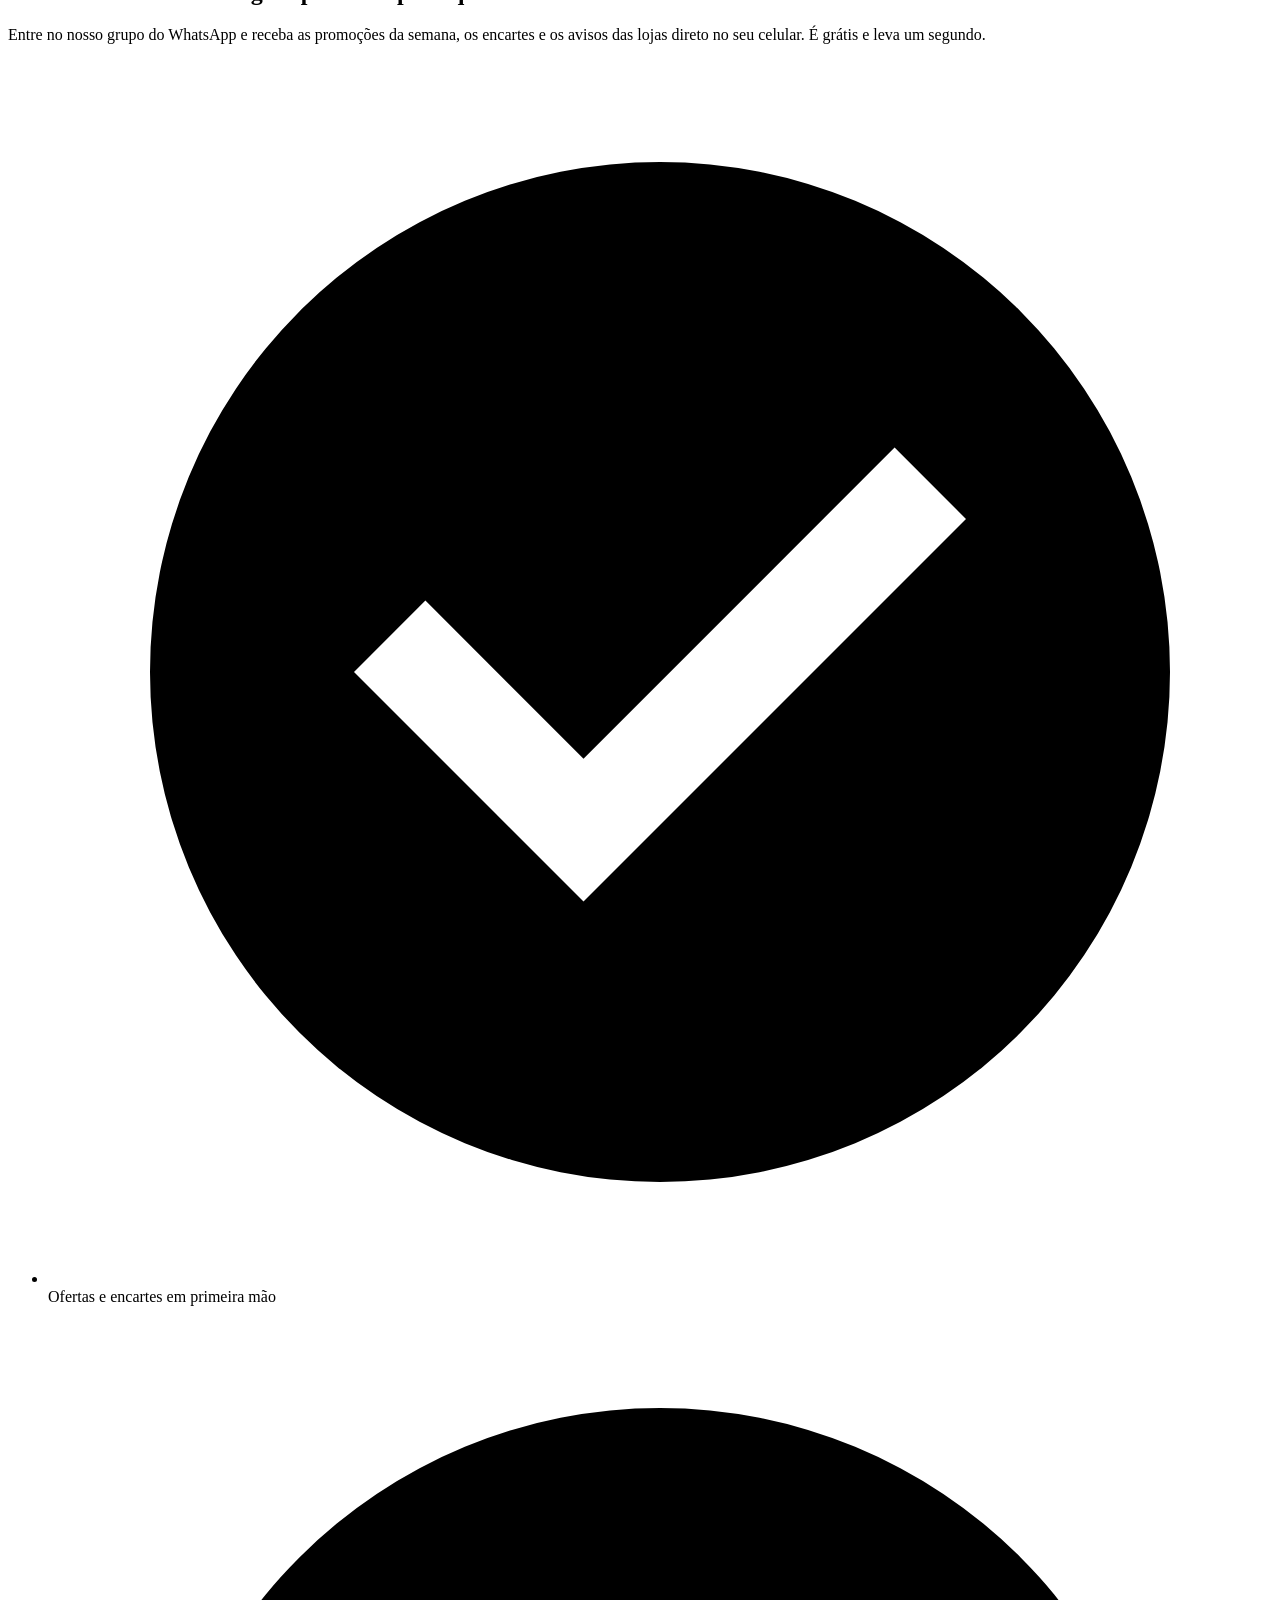
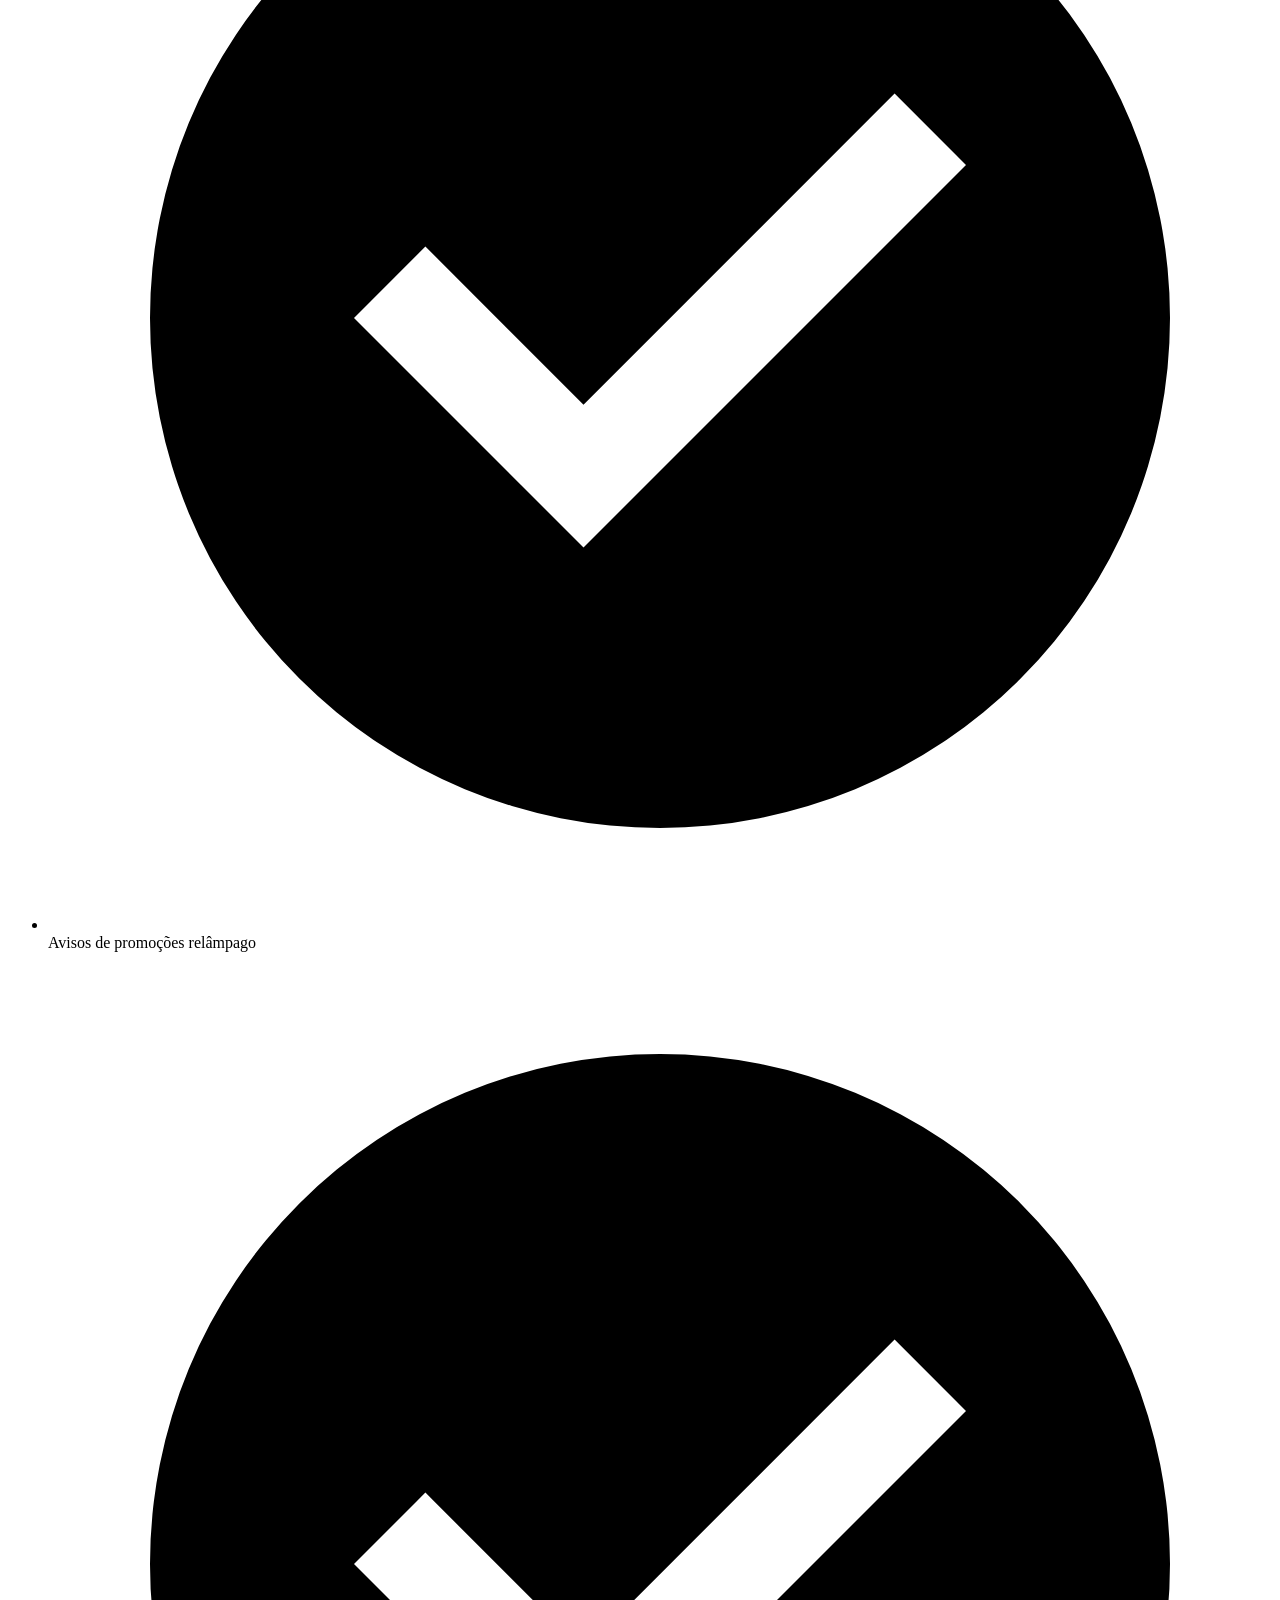
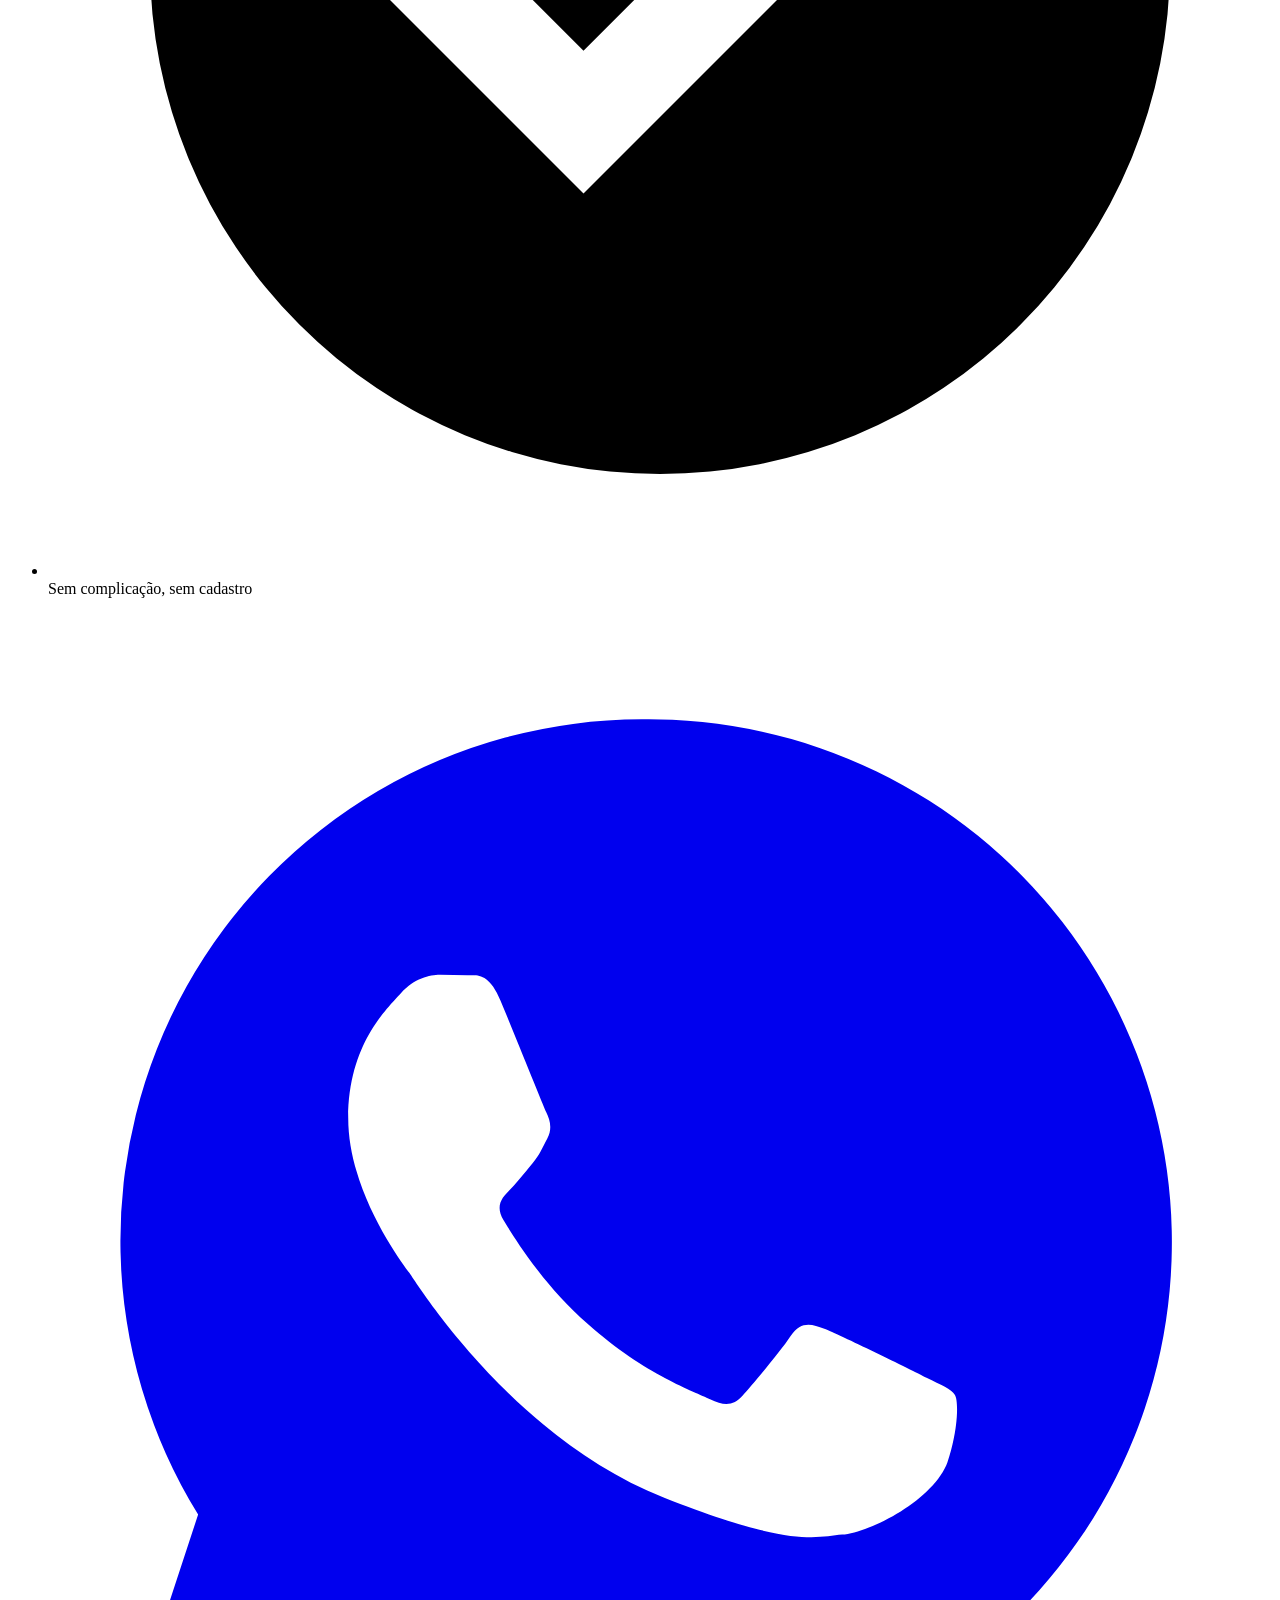
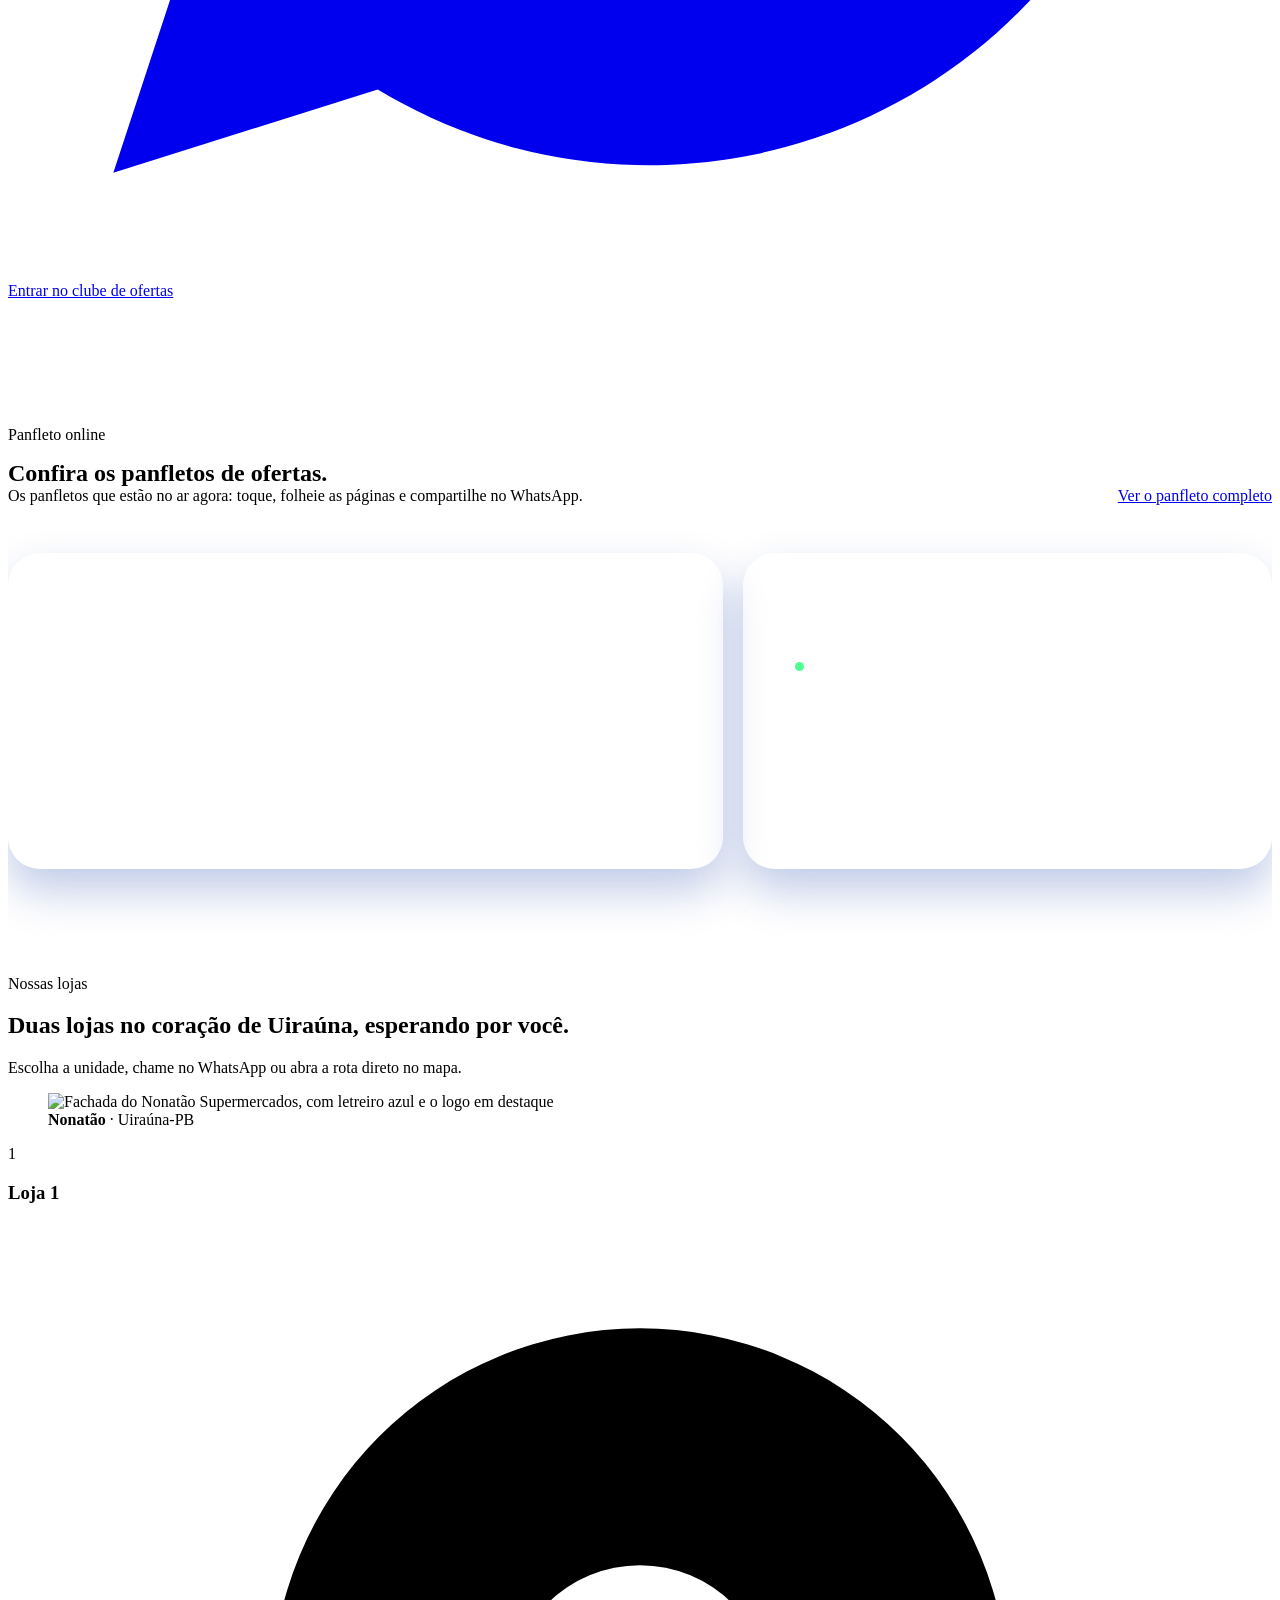
==== commit 83e191be: "Panfleto = promoção com período e imagens navegáveis - Cliente: abas por panfleto no ar hoje, carros" ====
--- a/site/index.html
+++ b/site/index.html
@@ -181,7 +181,7 @@
           <div>
             <p class="eyebrow eyebrow--dark">Panfleto online</p>
             <h2 class="h2">Confira os panfletos de ofertas.</h2>
-            <p class="lead" style="margin:0">Cada panfleto traz as ofertas de um tema: carnes, hortifruti, pescado e campanhas especiais.</p>
+            <p class="lead" style="margin:0">Os panfletos que estão no ar agora: toque, folheie as páginas e compartilhe no WhatsApp.</p>
           </div>
           <a class="btn btn--blue btn--lg" data-press href="panfleto">Ver o panfleto completo</a>
         </div>
@@ -191,7 +191,7 @@
           <a class="cta-card cta-card--blue" href="panfleto">
             <svg class="ico-big" viewBox="0 0 24 24" aria-hidden="true"><use href="#i-tag"/></svg>
             <h3>Panfletos online</h3>
-            <p>Escolha o panfleto e veja todas as ofertas, com busca por produto e compartilhamento no WhatsApp.</p>
+            <p>Veja os panfletos que estão no ar, folheie as páginas com zoom e compartilhe no WhatsApp.</p>
             <span class="go">Abrir os panfletos →</span>
           </a>
           <a class="cta-card cta-card--red" href="sorteios">
--- a/site/css/pages.css
+++ b/site/css/pages.css
@@ -255,3 +255,14 @@
 .ed__f{flex-wrap:wrap}
 .ed__f .btn{flex:1 1 140px}
 .ed__b,.ed__h,.ed__f{min-width:0}
+
+/* editor de páginas do panfleto */
+.paginas{display:grid;grid-template-columns:repeat(auto-fill,minmax(104px,1fr));gap:10px}
+.pagina{position:relative;border-radius:14px;overflow:hidden;background:#e9eefc;border:2px solid rgba(7,51,165,.18);aspect-ratio:4/5;display:grid}
+.pagina img{width:100%;height:100%;object-fit:cover;object-position:top}
+.pagina__n{position:absolute;left:6px;top:6px;background:var(--blue-deep);color:#fff;font:800 .68rem/1 var(--font);padding:4px 8px;border-radius:999px}
+.pagina__a{position:absolute;left:0;right:0;bottom:0;display:flex;gap:4px;padding:5px;background:linear-gradient(transparent,rgba(4,20,70,.85))}
+.pagina__a button{flex:1;min-height:34px;border:0;border-radius:10px;background:rgba(255,255,255,.92);color:var(--blue-deep);font:800 .95rem var(--font);cursor:pointer}
+.pagina__a button.x{background:#ffe9ec;color:#b30f24}
+.pagina__a button[disabled]{opacity:.35}
+.pagina--env{place-items:center;font:800 .8rem var(--font);color:var(--blue-deep);border-style:dashed}
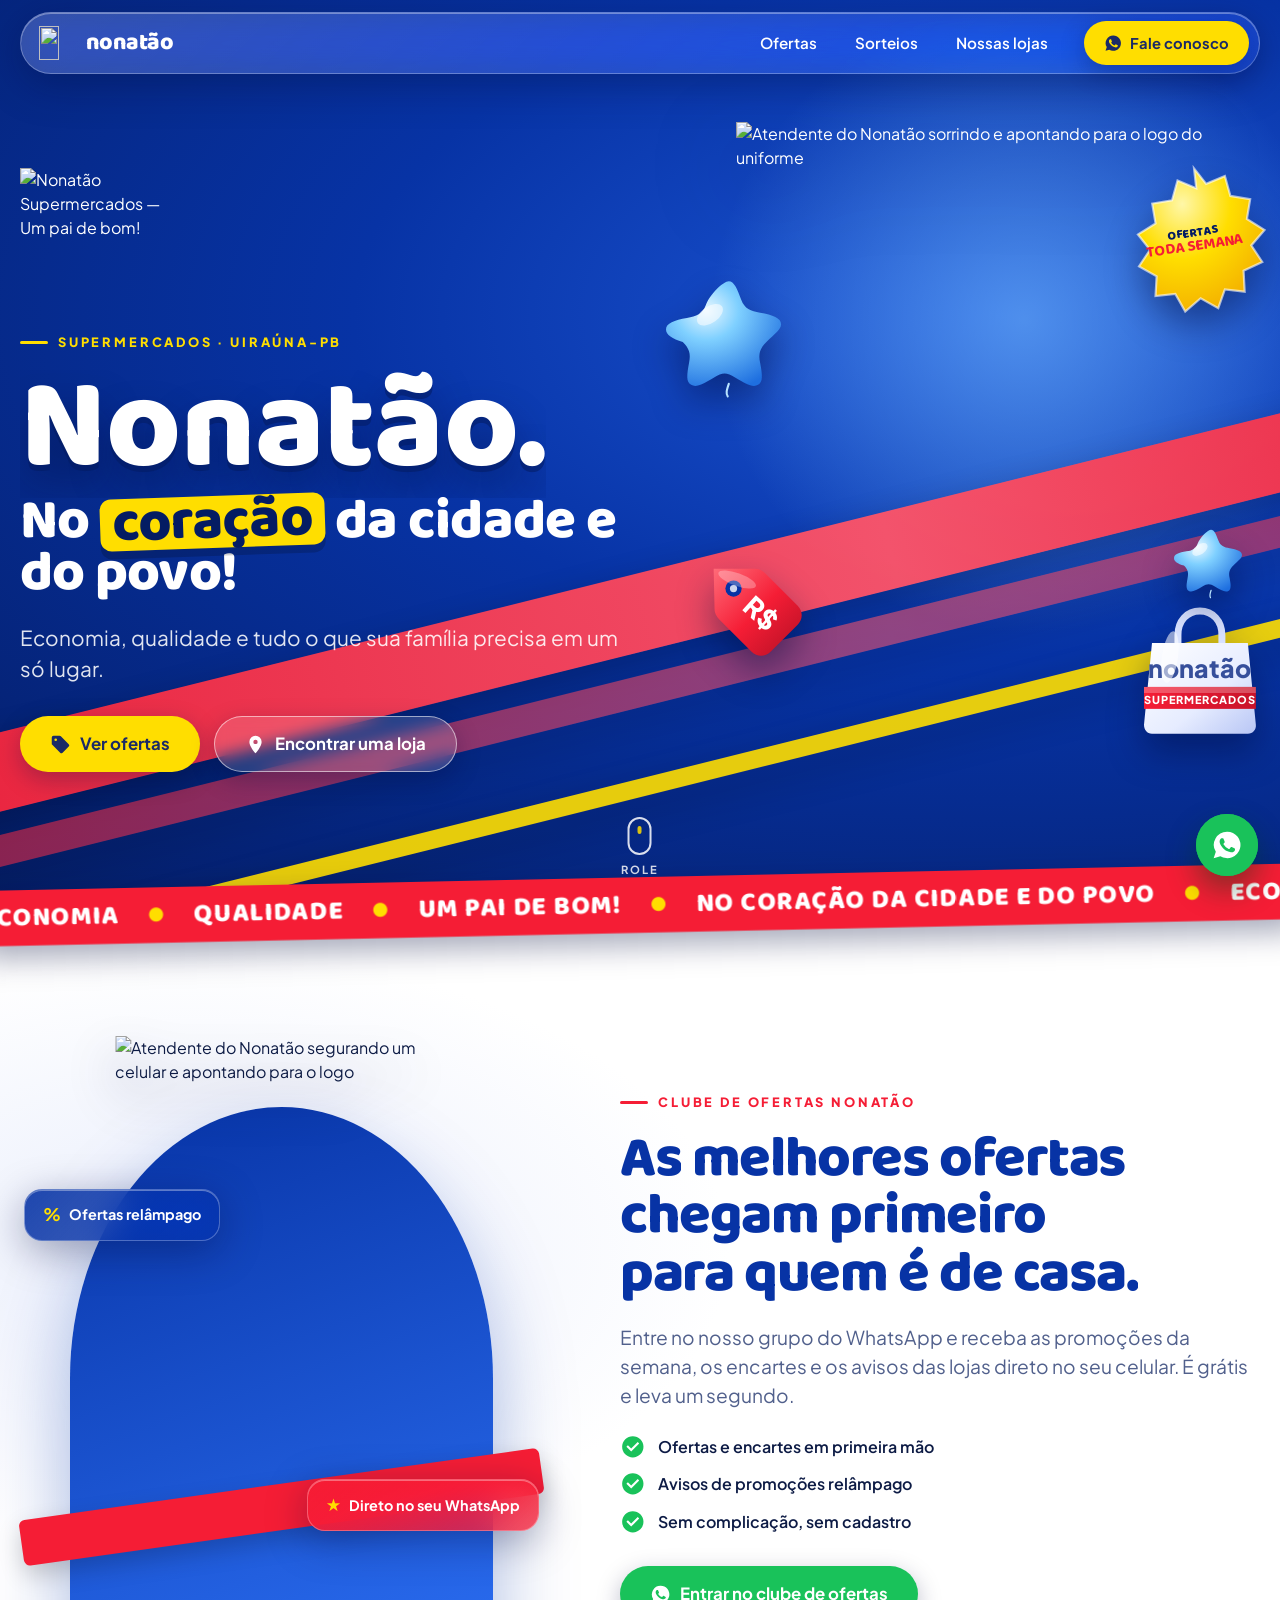
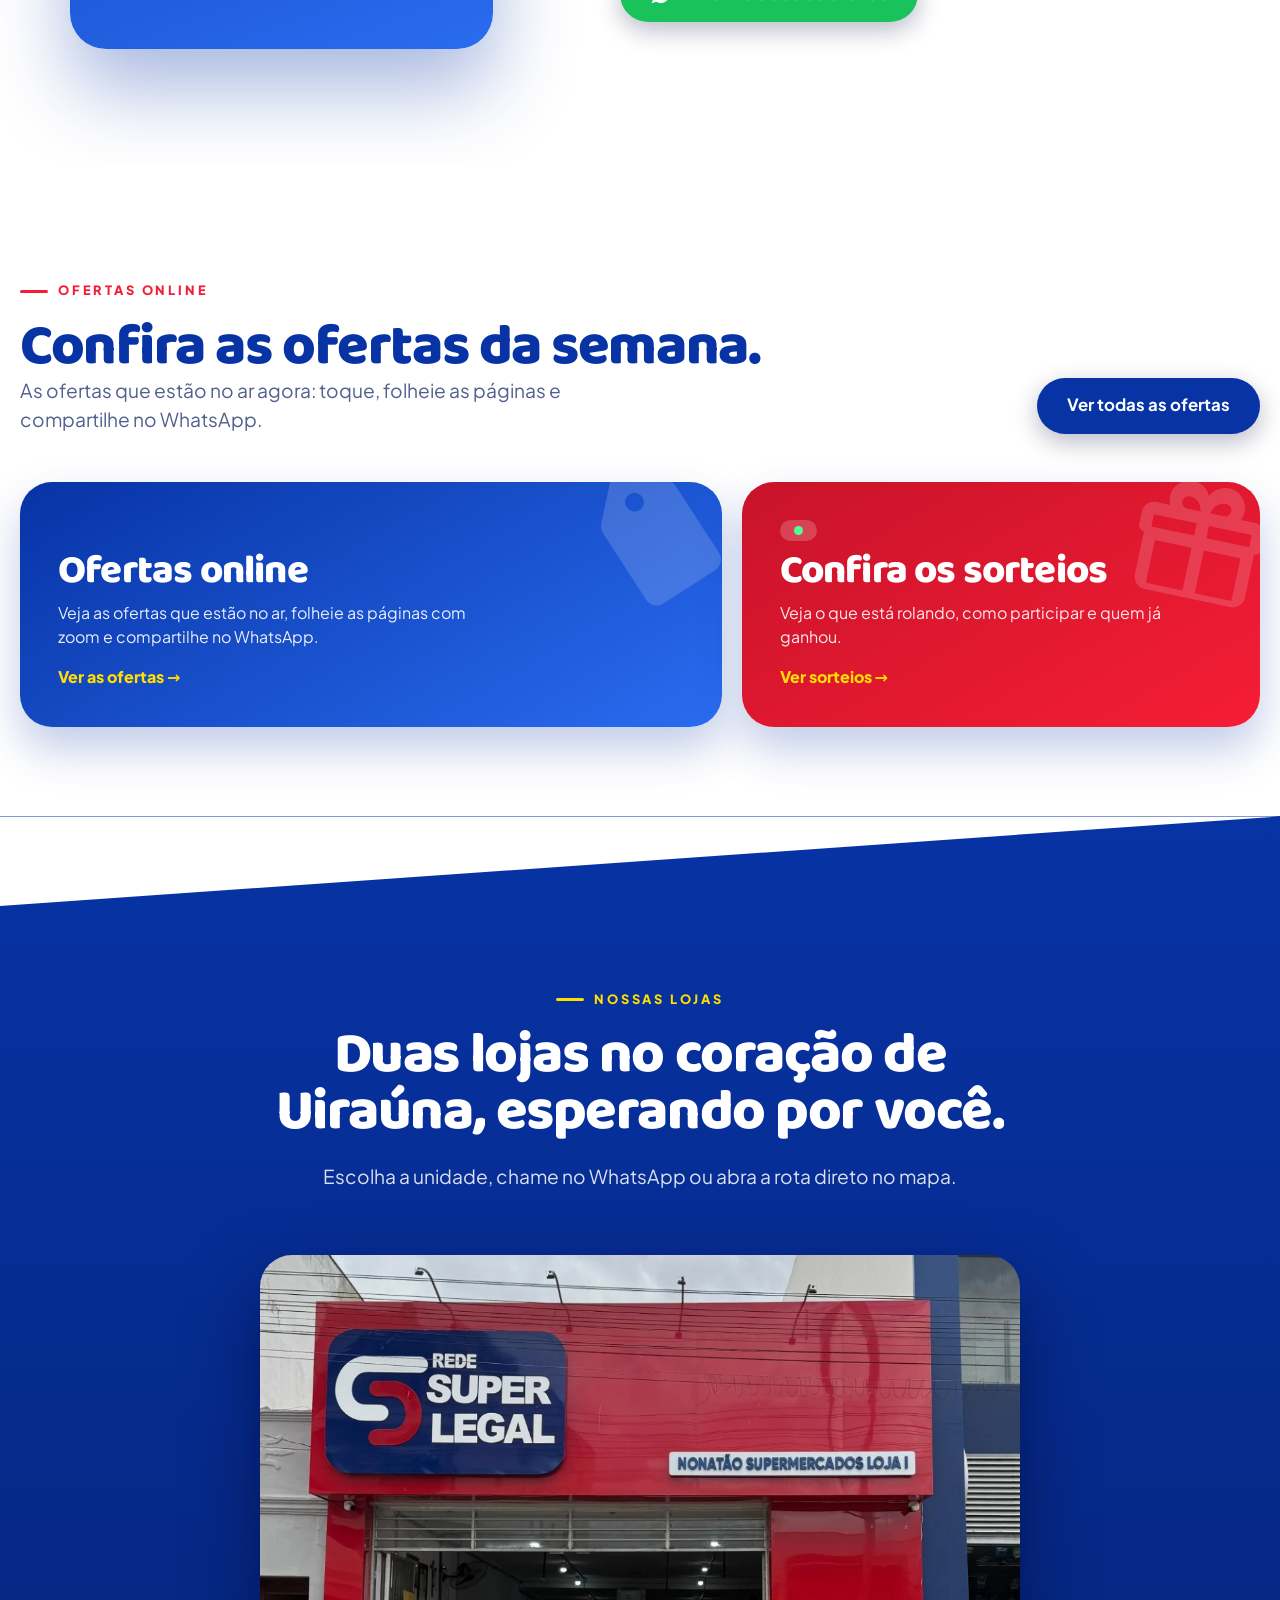
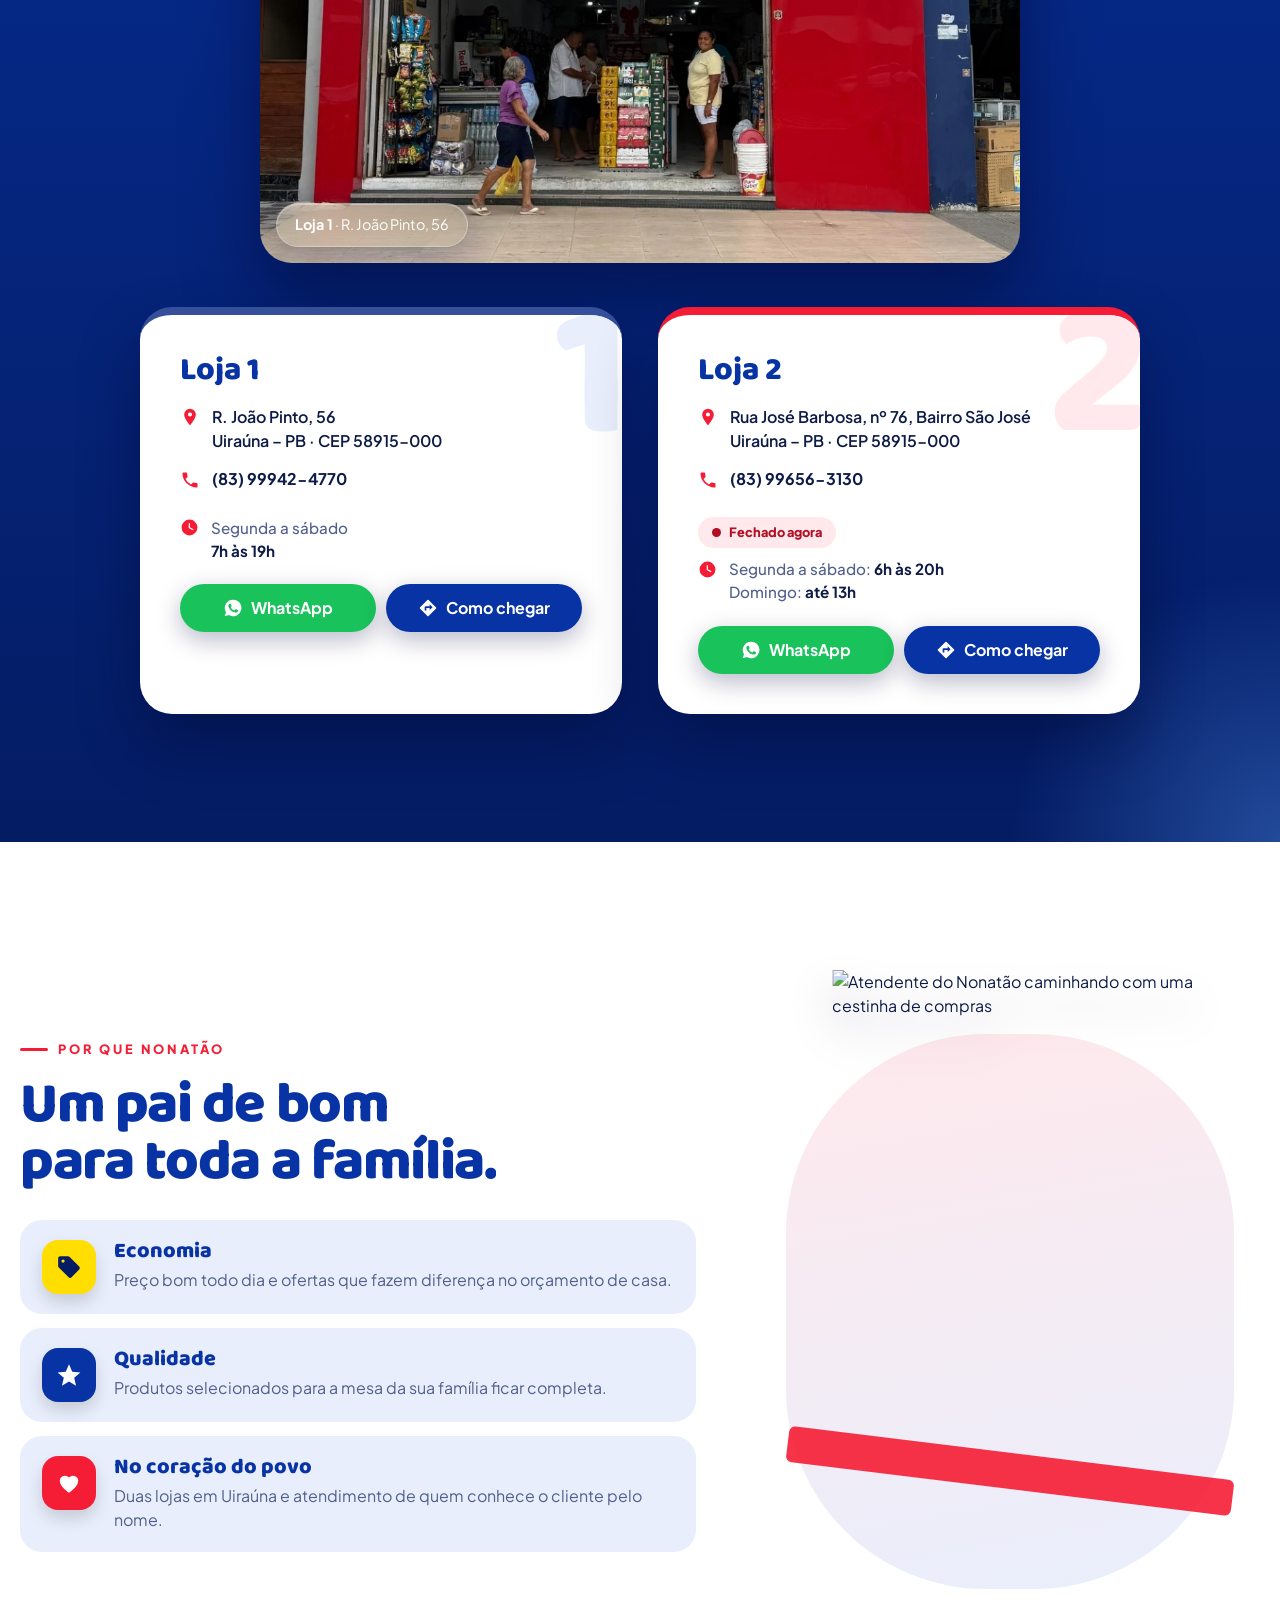
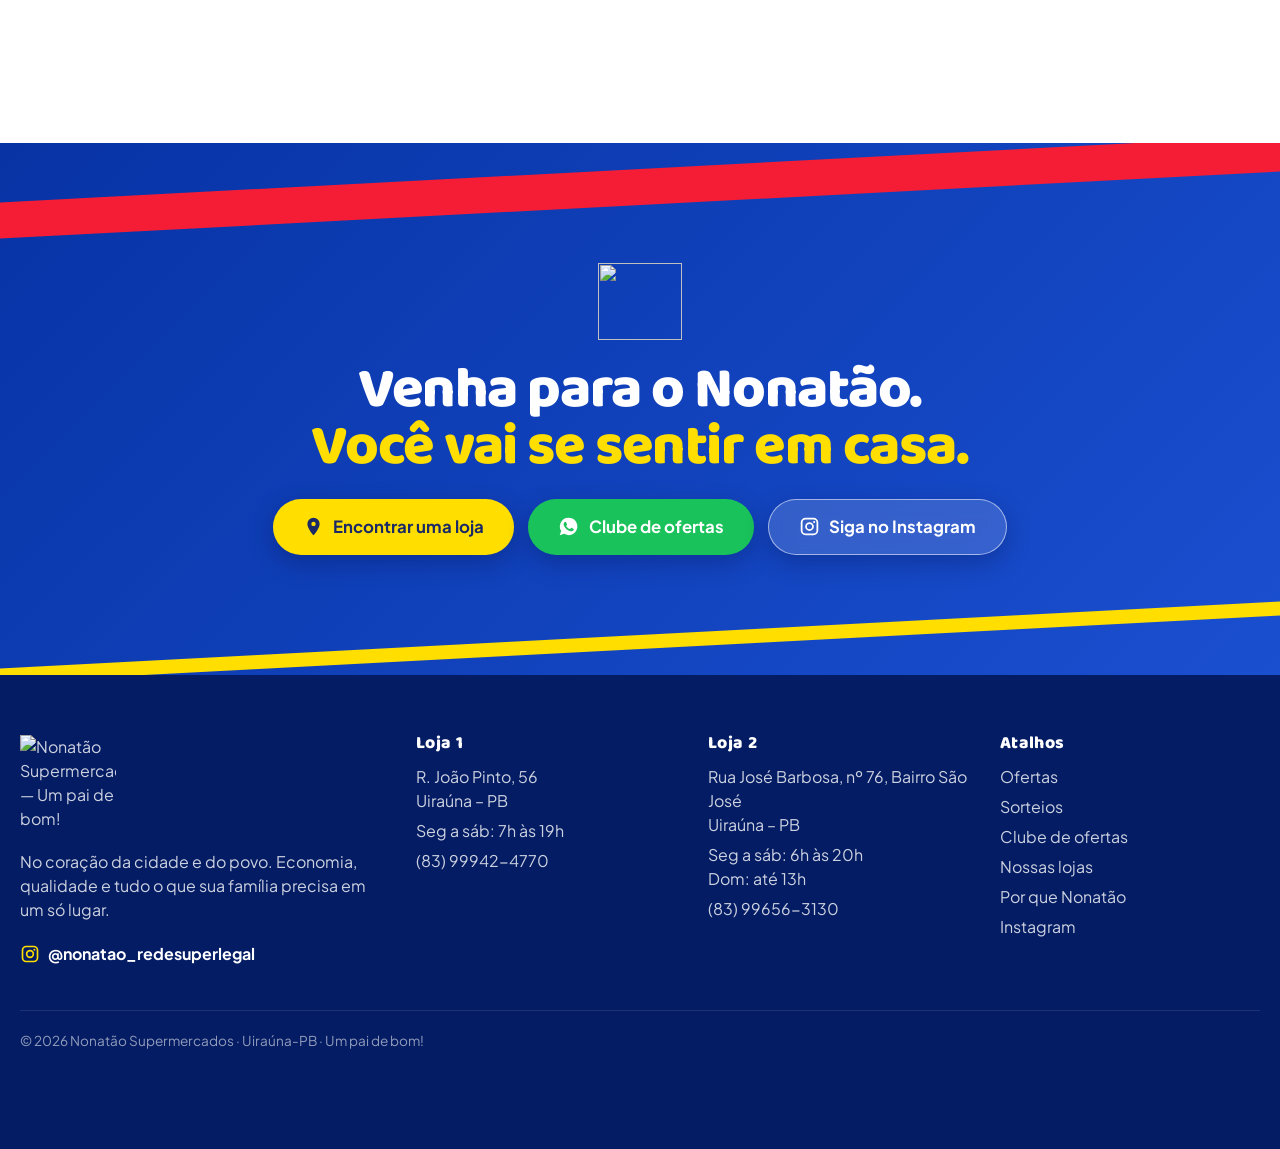
==== commit e26af869: "Renomeia panfleto para oferta, foto da Loja 1, endereço da Loja 2 e limpeza de imagens - Site e pain" ====
--- a/site/index.html
+++ b/site/index.html
@@ -47,7 +47,7 @@
         "telephone": "+5583996563130",
         "sameAs": "https://www.instagram.com/nonatao_redesuperlegal/",
         "openingHoursSpecification": [{"@type":"OpeningHoursSpecification","dayOfWeek":["Monday","Tuesday","Wednesday","Thursday","Friday","Saturday"],"opens":"06:00","closes":"20:00"},{"@type":"OpeningHoursSpecification","dayOfWeek":"Sunday","opens":"06:00","closes":"13:00"}],
-        "address": {"@type": "PostalAddress", "streetAddress": "Rua José Barbosa, 76, Centro", "addressLocality": "Uiraúna", "addressRegion": "PB", "postalCode": "58915-000", "addressCountry": "BR"}
+        "address": {"@type": "PostalAddress", "streetAddress": "Rua José Barbosa, 76, Bairro São José", "addressLocality": "Uiraúna", "addressRegion": "PB", "postalCode": "58915-000", "addressCountry": "BR"}
       }
     ]
   }
@@ -64,7 +64,7 @@
         <span class="brand__txt">nonatão</span>
       </a>
       <nav class="nav" aria-label="Principal">
-        <a href="panfleto">Panfleto online</a>
+        <a href="ofertas">Ofertas</a>
         <a href="sorteios">Sorteios</a>
         <a href="#lojas">Nossas lojas</a>
       </nav>
@@ -96,7 +96,7 @@
           </h1>
           <p class="hero__sub">Economia, qualidade e tudo o que sua família precisa em um só lugar.</p>
           <div class="hero__cta">
-            <a class="btn btn--yellow btn--lg" href="panfleto" data-press>
+            <a class="btn btn--yellow btn--lg" href="ofertas" data-press>
               <svg class="ico" viewBox="0 0 24 24" aria-hidden="true"><use href="#i-tag"/></svg>
               Ver ofertas
             </a>
@@ -175,24 +175,24 @@
     </section>
 
     <!-- 02b · PANFLETO ONLINE + SORTEIOS -->
-    <section class="promo-home" id="panfleto">
+    <section class="promo-home" id="ofertas">
       <div class="wrap">
         <div class="promo-home__head">
           <div>
-            <p class="eyebrow eyebrow--dark">Panfleto online</p>
-            <h2 class="h2">Confira os panfletos de ofertas.</h2>
-            <p class="lead" style="margin:0">Os panfletos que estão no ar agora: toque, folheie as páginas e compartilhe no WhatsApp.</p>
-          </div>
-          <a class="btn btn--blue btn--lg" data-press href="panfleto">Ver o panfleto completo</a>
+            <p class="eyebrow eyebrow--dark">Ofertas online</p>
+            <h2 class="h2">Confira as ofertas da semana.</h2>
+            <p class="lead" style="margin:0">As ofertas que estão no ar agora: toque, folheie as páginas e compartilhe no WhatsApp.</p>
+          </div>
+          <a class="btn btn--blue btn--lg" data-press href="ofertas">Ver todas as ofertas</a>
         </div>
         <p class="hint" id="demo-home" hidden style="margin-bottom:16px">Modo demonstração: produtos de exemplo.</p>
         <div class="mini-grid" id="mini" hidden></div>
         <div class="cards-2">
-          <a class="cta-card cta-card--blue" href="panfleto">
+          <a class="cta-card cta-card--blue" href="ofertas">
             <svg class="ico-big" viewBox="0 0 24 24" aria-hidden="true"><use href="#i-tag"/></svg>
-            <h3>Panfletos online</h3>
-            <p>Veja os panfletos que estão no ar, folheie as páginas com zoom e compartilhe no WhatsApp.</p>
-            <span class="go">Abrir os panfletos →</span>
+            <h3>Ofertas online</h3>
+            <p>Veja as ofertas que estão no ar, folheie as páginas com zoom e compartilhe no WhatsApp.</p>
+            <span class="go">Ver as ofertas →</span>
           </a>
           <a class="cta-card cta-card--red" href="sorteios">
             <svg class="ico-big" viewBox="0 0 24 24" aria-hidden="true"><use href="#i-gift"/></svg>
@@ -216,8 +216,8 @@
         </header>
 
         <figure class="facade reveal">
-          <img src="assets/fachada.webp" alt="Fachada do Nonatão Supermercados, com letreiro azul e o logo em destaque" width="1280" height="719" loading="lazy">
-          <figcaption class="glass"><b>Nonatão</b> · Uiraúna-PB</figcaption>
+          <img src="assets/loja1.webp" alt="Fachada da Nonatão Supermercados Loja 1, da Rede Super Legal, na Rua João Pinto, 56, em Uiraúna" width="1125" height="900" decoding="async">
+          <figcaption class="glass"><b>Loja 1</b> · R. João Pinto, 56</figcaption>
         </figure>
 
         <div class="stores__grid">
@@ -251,7 +251,7 @@
             <h3>Loja 2</h3>
             <address class="store__addr">
               <svg class="ico" viewBox="0 0 24 24" aria-hidden="true"><use href="#i-pin"/></svg>
-              <span>Rua José Barbosa, 76, Centro<br>Uiraúna – PB · CEP 58915-000</span>
+              <span>Rua José Barbosa, nº 76, Bairro São José<br>Uiraúna – PB · CEP 58915-000</span>
             </address>
             <p class="store__tel">
               <svg class="ico" viewBox="0 0 24 24" aria-hidden="true"><use href="#i-phone"/></svg>
@@ -265,7 +265,7 @@
               <a class="btn btn--whats" data-press target="_blank" rel="noopener" href="https://wa.me/5583996563130?text=Ol%C3%A1!%20Vim%20pelo%20site%20do%20Nonat%C3%A3o%20(Loja%202).">
                 <svg class="ico" viewBox="0 0 24 24" aria-hidden="true"><use href="#i-whats"/></svg>WhatsApp
               </a>
-              <a class="btn btn--blue" data-press target="_blank" rel="noopener" href="https://www.google.com/maps/search/?api=1&query=Rua+Jos%C3%A9+Barbosa%2C+76%2C+Centro%2C+Uira%C3%BAna%2C+PB%2C+58915-000">
+              <a class="btn btn--blue" data-press target="_blank" rel="noopener" href="https://www.google.com/maps/search/?api=1&query=Rua+Jos%C3%A9+Barbosa%2C+76%2C+Bairro+S%C3%A3o+Jos%C3%A9%2C+Uira%C3%BAna%2C+PB%2C+58915-000">
                 <svg class="ico" viewBox="0 0 24 24" aria-hidden="true"><use href="#i-route"/></svg>Como chegar
               </a>
             </div>
@@ -343,13 +343,13 @@
       </div>
       <div>
         <h4>Loja 2</h4>
-        <p>Rua José Barbosa, 76, Centro<br>Uiraúna – PB</p>
+        <p>Rua José Barbosa, nº 76, Bairro São José<br>Uiraúna – PB</p>
         <p>Seg a sáb: 6h às 20h<br>Dom: até 13h</p>
         <p><a href="tel:+5583996563130">(83) 99656-3130</a></p>
       </div>
       <div>
         <h4>Atalhos</h4>
-        <p><a href="panfleto">Panfleto online</a></p>
+        <p><a href="ofertas">Ofertas</a></p>
         <p><a href="sorteios">Sorteios</a></p>
         <p><a href="#clube">Clube de ofertas</a></p>
         <p><a href="#lojas">Nossas lojas</a></p>
@@ -365,8 +365,8 @@
     <a href="#inicio" data-tab="inicio" aria-current="true">
       <svg class="ico" viewBox="0 0 24 24" aria-hidden="true"><use href="#i-home"/></svg><span>Início</span>
     </a>
-    <a href="panfleto">
-      <svg class="ico" viewBox="0 0 24 24" aria-hidden="true"><use href="#i-tag"/></svg><span>Panfleto</span>
+    <a href="ofertas">
+      <svg class="ico" viewBox="0 0 24 24" aria-hidden="true"><use href="#i-tag"/></svg><span>Ofertas</span>
     </a>
     <a href="sorteios">
       <svg class="ico" viewBox="0 0 24 24" aria-hidden="true"><use href="#i-gift"/></svg><span>Sorteios</span>
@@ -394,7 +394,7 @@
       <svg class="ico" viewBox="0 0 24 24" aria-hidden="true"><use href="#i-whats"/></svg>
     </a>
     <a class="sheet__opt" target="_blank" rel="noopener" href="https://wa.me/5583996563130?text=Ol%C3%A1!%20Vim%20pelo%20site%20do%20Nonat%C3%A3o%20(Loja%202).">
-      <b>Loja 2</b><span>Rua José Barbosa, 76, Centro</span>
+      <b>Loja 2</b><span>Rua José Barbosa, nº 76, Bairro São José</span>
       <svg class="ico" viewBox="0 0 24 24" aria-hidden="true"><use href="#i-whats"/></svg>
     </a>
     <a class="sheet__opt sheet__opt--club" target="_blank" rel="noopener" href="https://chat.whatsapp.com/Lcsv8LEJewk5SvZZ7n6JXw?s=cl&p=i&mlu=0&ilr=4">
--- a/site/css/style.css
+++ b/site/css/style.css
@@ -0,0 +1,376 @@
+/* ============ Nonatão Digital · protótipo da landing ============ */
+:root{
+  --blue-deep:#0733A5;
+  --blue-night:#041c63;
+  --blue:#364F9B;          /* azul do logo */
+  --blue-soft:#e9eefc;
+  --red:#F51D35;
+  --red-logo:#D83743;
+  --yellow:#FFDE00;
+  --white:#fff;
+  --ink:#0d1b45;
+  --muted:#51608c;
+  --whats:#19c25a;
+  --radius:24px;
+  --ease:cubic-bezier(.22,1,.36,1);
+  --font:"Plus Jakarta Sans",system-ui,-apple-system,"Segoe UI",Roboto,sans-serif;
+  --display:"Baloo 2","Plus Jakarta Sans",system-ui,sans-serif;
+  --tabbar-h:68px;
+  --safe-b:env(safe-area-inset-bottom,0px);
+  --safe-t:env(safe-area-inset-top,0px);
+}
+
+*,*::before,*::after{box-sizing:border-box}
+html,body{overflow-x:clip}
+html{scroll-behavior:smooth;-webkit-text-size-adjust:100%;scroll-padding-top:84px}
+body{
+  margin:0;font-family:var(--font);color:var(--ink);background:var(--blue-night);
+  line-height:1.5;-webkit-font-smoothing:antialiased;overflow-x:hidden;
+  padding-bottom:calc(var(--tabbar-h) + var(--safe-b));
+}
+img{max-width:100%;display:block}
+a{color:inherit}
+h1,h2,h3,h4,p{margin:0}
+.wrap{width:min(100% - 40px,1240px);margin-inline:auto}
+.ico{width:1.25em;height:1.25em;flex:none}
+.skip{position:absolute;left:-999px;top:8px;background:var(--yellow);color:var(--ink);padding:10px 16px;border-radius:12px;z-index:100;font-weight:700}
+.skip:focus{left:8px}
+:focus-visible{outline:3px solid var(--yellow);outline-offset:3px;border-radius:8px}
+
+/* ---------- glass ---------- */
+.glass{
+  background:linear-gradient(135deg,rgba(255,255,255,.2),rgba(255,255,255,.07));
+  -webkit-backdrop-filter:blur(18px) saturate(1.4);backdrop-filter:blur(18px) saturate(1.4);
+  border:1px solid rgba(255,255,255,.28);
+  box-shadow:0 10px 40px rgba(2,12,60,.35),inset 0 1px 0 rgba(255,255,255,.35);
+}
+
+/* ---------- botões ---------- */
+.btn{
+  --bg:var(--blue);--fg:#fff;
+  display:inline-flex;align-items:center;justify-content:center;gap:.55em;
+  min-height:48px;padding:0 24px;border:0;border-radius:999px;
+  font:700 1rem/1 var(--font);color:var(--fg);background:var(--bg);text-decoration:none;cursor:pointer;
+  position:relative;overflow:hidden;isolation:isolate;white-space:nowrap;
+  box-shadow:0 8px 24px rgba(2,12,60,.28);
+  transition:transform .25s var(--ease),box-shadow .25s var(--ease),filter .25s;
+  -webkit-tap-highlight-color:transparent;
+}
+.btn::after{ /* brilho */
+  content:"";position:absolute;inset:0;z-index:-1;
+  background:linear-gradient(110deg,transparent 30%,rgba(255,255,255,.55) 50%,transparent 70%);
+  transform:translateX(-120%);transition:transform .7s var(--ease);
+}
+.btn:hover::after{transform:translateX(120%)}
+.btn:hover{transform:translateY(-2px);box-shadow:0 14px 30px rgba(2,12,60,.36)}
+.btn:active,.btn.is-pressed{transform:scale(.95);box-shadow:0 4px 12px rgba(2,12,60,.3)}
+.btn--lg{min-height:56px;padding:0 30px;font-size:1.05rem}
+.btn--sm{min-height:44px;padding:0 20px;font-size:.92rem}
+.btn--yellow{--bg:var(--yellow);--fg:#1b2a66}
+.btn--whats{--bg:var(--whats);--fg:#fff}
+.btn--blue{--bg:var(--blue-deep)}
+.btn--ghost{--bg:rgba(255,255,255,.14);border:1.5px solid rgba(255,255,255,.55);-webkit-backdrop-filter:blur(8px);backdrop-filter:blur(8px)}
+
+/* ---------- cabeçalho ---------- */
+.topbar{
+  position:fixed;inset:0 0 auto 0;z-index:50;padding:calc(12px + var(--safe-t)) 16px 0;
+  transition:transform .45s var(--ease);pointer-events:none;
+}
+.topbar.is-hidden{transform:translateY(-130%)}
+.topbar__inner{
+  pointer-events:auto;max-width:1240px;margin-inline:auto;
+  display:flex;align-items:center;gap:20px;padding:8px 10px 8px 18px;border-radius:999px;
+  transition:padding .35s var(--ease);
+}
+.topbar.is-compact .topbar__inner{padding-block:5px}
+.brand{display:flex;align-items:center;gap:10px;text-decoration:none;color:#fff;margin-right:auto}
+.brand img{height:34px;width:auto}
+.brand__txt{font:800 1.45rem/1 var(--display);letter-spacing:-.02em}
+.nav{display:flex;gap:6px}
+.nav a{color:#fff;text-decoration:none;font-weight:600;font-size:.95rem;padding:10px 16px;border-radius:999px;transition:background .25s}
+.nav a:hover{background:rgba(255,255,255,.18)}
+
+/* ---------- HERO ---------- */
+.hero{
+  position:relative;min-height:100svh;color:#fff;overflow:hidden;isolation:isolate;
+  background:
+    radial-gradient(120% 90% at 78% 35%,#1d57d8 0%,var(--blue-deep) 42%,var(--blue-night) 100%);
+  padding:calc(110px + var(--safe-t)) 0 70px;display:flex;align-items:center;
+}
+.hero__bg{position:absolute;inset:0;z-index:-1;pointer-events:none}
+.hero__glow{
+  position:absolute;width:70vmax;height:70vmax;right:-15vmax;top:-10vmax;border-radius:50%;
+  background:radial-gradient(closest-side,rgba(120,190,255,.55),transparent 70%);
+  animation:breathe 7s ease-in-out infinite;
+}
+.hero__stripes i{
+  position:absolute;left:-20%;width:150%;height:clamp(34px,6vw,84px);
+  background:linear-gradient(90deg,var(--red) 0%,#ff5468 60%,var(--red) 100%);
+  transform:rotate(-14deg);opacity:.95;
+  box-shadow:0 14px 40px rgba(0,0,0,.25);
+  top:calc(62% + var(--i)*clamp(46px,8vw,110px));
+  animation:slide 9s ease-in-out infinite alternate;animation-delay:calc(var(--i)*-1.4s);
+}
+.hero__stripes i:nth-child(2){opacity:.55;height:clamp(14px,2.4vw,32px)}
+.hero__stripes i:nth-child(3){background:var(--yellow);opacity:.9;height:clamp(10px,1.4vw,18px)}
+.hero__mark{position:absolute;right:-6%;top:6%;width:min(46vw,620px);opacity:.06}
+
+.hero__inner{display:grid;grid-template-columns:1.05fr .95fr;gap:clamp(8px,3vw,40px);align-items:center;width:min(100% - 40px,1240px)}
+.hero__logo{width:clamp(96px,11vw,140px);margin-bottom:20px;animation:logo-in 1s var(--ease) both}
+.eyebrow{
+  font-weight:800;font-size:.8rem;letter-spacing:.22em;text-transform:uppercase;color:var(--yellow);
+  display:inline-flex;align-items:center;gap:10px;margin-bottom:18px;
+}
+.eyebrow::before{content:"";width:28px;height:3px;border-radius:3px;background:currentColor}
+.eyebrow--dark{color:var(--red)}
+.hero__title{font-family:var(--display);font-weight:800;line-height:.92;letter-spacing:-.03em;margin-bottom:22px}
+.t-big{display:block;font-size:clamp(3.6rem,10vw,8rem);text-shadow:0 6px 0 rgba(4,28,99,.55),0 22px 40px rgba(2,12,60,.4)}
+.t-line{display:block;font-size:clamp(1.9rem,4.4vw,3.6rem);margin-top:.15em}
+.t-line em{font-style:normal;color:var(--blue-night);background:var(--yellow);padding:0 .22em;border-radius:.2em;display:inline-block;transform:rotate(-2deg);box-shadow:0 8px 0 rgba(0,0,0,.18)}
+.hero__sub{font-size:clamp(1.05rem,1.8vw,1.3rem);max-width:30em;color:rgba(255,255,255,.88);margin-bottom:32px}
+.hero__cta{display:flex;flex-wrap:wrap;gap:14px}
+
+/* palavra a palavra */
+[data-words] .w{display:inline-block;overflow:hidden;vertical-align:bottom;padding-bottom:.08em;margin-bottom:-.08em}
+[data-words] .w>span{display:inline-block;transform:translateY(110%) rotate(6deg);opacity:0;transition:transform .9s var(--ease),opacity .6s;transition-delay:calc(var(--n)*70ms + var(--base,0ms))}
+[data-words].is-in .w>span{transform:none;opacity:1}
+
+/* palco 3D */
+.hero__stage{position:relative;aspect-ratio:.82;max-height:min(78vh,760px);width:100%;justify-self:center;perspective:1000px}
+.hero__model{position:absolute;inset:auto 0 0 0;height:100%;display:flex;align-items:flex-end;justify-content:center;animation:model-in 1.2s var(--ease) .3s both}
+.hero__model img{height:100%;width:auto;max-width:none;object-fit:contain;filter:drop-shadow(0 30px 40px rgba(0,10,60,.55))}
+.float{position:absolute;will-change:transform;filter:drop-shadow(0 18px 18px rgba(0,10,60,.45))}
+.float svg{width:100%;height:100%;display:block}
+.float{animation:bob 5s ease-in-out infinite}
+.f-star{width:22%;left:-4%;top:22%;animation-duration:6.5s;--r:-12deg}
+.f-star--2{width:13%;left:auto;right:2%;top:58%;animation-delay:-2s;--r:14deg}
+.f-burst{width:27%;right:-2%;top:6%;animation-duration:5.5s;animation-delay:-1s;--r:10deg}
+.f-burst span{position:absolute;inset:0;display:grid;place-content:center;text-align:center;font:800 clamp(.5rem,.95vw,.8rem)/1.05 var(--display);color:var(--blue-night);text-transform:uppercase;transform:rotate(-8deg)}
+.f-burst span b{color:var(--red);font-size:1.25em}
+.f-tag{width:19%;left:2%;bottom:22%;animation-duration:6s;animation-delay:-3s;--r:-10deg}
+.f-bag{width:21%;right:0;bottom:12%;animation-duration:7s;animation-delay:-4s;--r:8deg}
+
+.scroll-hint{position:absolute;left:50%;bottom:22px;translate:-50% 0;display:none;flex-direction:column;align-items:center;gap:6px;color:#fff;text-decoration:none;font-size:.7rem;font-weight:700;letter-spacing:.2em;text-transform:uppercase;opacity:.85}
+.scroll-hint__mouse{width:24px;height:38px;border:2px solid #fff;border-radius:14px;position:relative}
+.scroll-hint__mouse i{position:absolute;left:50%;top:7px;width:4px;height:8px;border-radius:2px;background:var(--yellow);translate:-50% 0;animation:wheel 1.6s ease-in-out infinite}
+
+/* faixa vermelha */
+.ribbon{background:var(--red);color:#fff;overflow:hidden;padding:14px 0;transform:rotate(-1.2deg) scale(1.03);margin:-22px 0 -22px;position:relative;z-index:3;box-shadow:0 12px 30px rgba(2,12,60,.35)}
+.ribbon__track{display:flex;gap:28px;width:max-content;font:800 clamp(1.1rem,2.4vw,1.6rem)/1 var(--display);text-transform:uppercase;letter-spacing:.04em;animation:marquee 28s linear infinite}
+.ribbon .dot{color:var(--yellow);font-size:.7em;align-self:center}
+
+/* ---------- CLUBE ---------- */
+.club{background:#fff;padding:clamp(80px,12vw,150px) 0 clamp(60px,9vw,120px);position:relative;overflow:hidden}
+.club::before{content:"";position:absolute;inset:0;background:radial-gradient(60% 50% at 15% 40%,var(--blue-soft),transparent 70%);pointer-events:none}
+.club__grid{display:grid;grid-template-columns:.9fr 1.1fr;gap:clamp(24px,6vw,90px);align-items:center;position:relative}
+.club__visual{position:relative;justify-self:center;width:min(100%,460px);aspect-ratio:.78}
+.club__halo{position:absolute;inset:8% 4% 0;border-radius:50% 50% 36px 36px;background:linear-gradient(160deg,var(--blue-deep),#2a6cf0);box-shadow:0 40px 80px rgba(7,51,165,.35)}
+.club__halo::after{content:"";position:absolute;left:-12%;right:-12%;bottom:22%;height:46px;background:var(--red);transform:rotate(-8deg);border-radius:6px;box-shadow:0 10px 24px rgba(0,0,0,.2)}
+.club__model{position:absolute;bottom:0;left:50%;translate:-50% 0;height:104%;width:auto;max-width:none;filter:drop-shadow(0 24px 24px rgba(0,10,60,.4))}
+.chip{position:absolute;padding:12px 18px;border-radius:18px;color:#fff;font-weight:700;font-size:.9rem;display:flex;gap:8px;align-items:center;animation:bob 5s ease-in-out infinite}
+.chip b{color:var(--yellow);font-size:1.2em}
+.chip--a{left:-6%;top:22%;--r:-4deg;background:linear-gradient(135deg,rgba(7,51,165,.9),rgba(7,51,165,.7))}
+.chip--b{right:-6%;bottom:20%;animation-delay:-2.5s;--r:3deg;background:linear-gradient(135deg,rgba(245,29,53,.92),rgba(245,29,53,.75))}
+
+.h2{font-family:var(--display);font-weight:800;font-size:clamp(2rem,4.6vw,3.6rem);line-height:1;letter-spacing:-.025em;color:var(--blue-deep);margin-bottom:20px;text-wrap:balance}
+.h2--light{color:#fff}
+.lead{font-size:clamp(1.02rem,1.5vw,1.2rem);color:var(--muted);max-width:34em;margin-bottom:24px}
+.lead--light{color:rgba(255,255,255,.85);margin-inline:auto}
+.ticks{list-style:none;margin:0 0 32px;padding:0;display:grid;gap:12px}
+.ticks li{display:flex;gap:12px;align-items:center;font-weight:600}
+.ticks .ico{color:var(--whats);width:1.6em;height:1.6em}
+
+/* ---------- LOJAS ---------- */
+.stores{position:relative;background:linear-gradient(180deg,var(--blue-deep),var(--blue-night));color:#fff;padding:clamp(100px,13vw,170px) 0 clamp(70px,10vw,130px);overflow:hidden}
+.stores__cut{position:absolute;left:0;right:0;top:0;height:clamp(40px,7vw,100px);background:#fff;clip-path:polygon(0 0,100% 0,100% 0,0 100%)}
+.stores::after{content:"";position:absolute;width:60vmax;height:60vmax;right:-30vmax;bottom:-30vmax;border-radius:50%;background:radial-gradient(closest-side,rgba(90,160,255,.35),transparent 70%);pointer-events:none}
+.section-head{text-align:center;max-width:760px;margin:0 auto clamp(36px,6vw,64px)}
+.section-head .eyebrow{justify-content:center}
+.stores__grid{display:grid;grid-template-columns:repeat(2,1fr);gap:clamp(18px,3vw,36px);position:relative;z-index:1;max-width:1000px;margin-inline:auto}
+.store{
+  position:relative;padding:clamp(24px,3.4vw,40px);border-radius:32px;color:var(--ink);background:#fff;overflow:hidden;
+  box-shadow:0 30px 60px rgba(0,8,50,.45);transform-style:preserve-3d;
+  transition:transform .25s var(--ease),box-shadow .3s;
+  border-top:8px solid var(--blue);
+}
+.store--red{border-top-color:var(--red)}
+.store__num{position:absolute;right:-8px;top:-34px;font:800 12rem/1 var(--display);color:var(--blue-soft);pointer-events:none;user-select:none}
+.store--red .store__num{color:#ffe9ec}
+.store h3{font:800 2rem/1 var(--display);color:var(--blue-deep);margin-bottom:18px;position:relative}
+.store__addr{font-style:normal;display:flex;gap:12px;align-items:flex-start;font-weight:600;margin-bottom:14px;position:relative}
+.store__addr .ico,.store__tel .ico{color:var(--red);margin-top:.15em}
+.store__tel{display:flex;gap:12px;align-items:center;font-weight:700;margin-bottom:26px;position:relative}
+.store__tel a{text-decoration:none}
+.store__tel a:hover{text-decoration:underline}
+.store__hours{position:relative;margin-bottom:22px;display:grid;gap:10px;justify-items:start}
+.store__hours p{display:flex;gap:12px;align-items:flex-start;font-weight:500;color:var(--muted);font-size:.95rem}
+.store__hours p b{color:var(--ink)}
+.store__hours .ico{color:var(--red);margin-top:.1em}
+.badge{display:inline-flex;align-items:center;gap:8px;padding:6px 14px;border-radius:999px;font-weight:800;font-size:.8rem;background:#e6f9ee;color:#0b7a3a}
+.badge[hidden]{display:none}
+.badge::before{content:"";width:9px;height:9px;border-radius:50%;background:currentColor;animation:ping-dot 1.8s ease-in-out infinite}
+.badge.is-closed{background:#ffe9ec;color:#b30f24}
+.badge.is-closed::before{animation:none}
+@keyframes ping-dot{50%{opacity:.35;transform:scale(.7)}}
+.store__actions{display:flex;flex-wrap:wrap;gap:10px;position:relative}
+.store__actions .btn{flex:1 1 150px}
+
+/* fachada */
+.facade{position:relative;margin:0 auto clamp(26px,4vw,44px);max-width:760px;border-radius:32px;overflow:hidden;box-shadow:0 30px 70px rgba(0,8,50,.55);z-index:1}
+.facade img{display:block;width:100%;height:auto;transition:transform 1.2s var(--ease)}
+.facade:hover img{transform:scale(1.04)}
+.facade figcaption{position:absolute;left:16px;bottom:16px;padding:10px 18px;border-radius:999px;color:#fff;font-size:.9rem}
+.insta{display:inline-flex;align-items:center;gap:8px;margin-top:14px;font-weight:700;color:#fff}
+.insta .ico{color:var(--yellow)}
+
+/* ---------- DIFERENCIAIS ---------- */
+.why{background:#fff;padding:clamp(70px,10vw,130px) 0;overflow:hidden}
+.why__grid{display:grid;grid-template-columns:1.15fr .85fr;gap:clamp(24px,5vw,80px);align-items:center}
+.why__cards{display:grid;gap:14px;margin-top:28px}
+.why__card{display:flex;gap:18px;align-items:flex-start;padding:20px 22px;border-radius:22px;background:var(--blue-soft);transition:transform .3s var(--ease),box-shadow .3s}
+.why__card:hover{transform:translateX(6px);box-shadow:0 14px 30px rgba(7,51,165,.15)}
+.why__card h3{font:800 1.35rem/1.1 var(--display);color:var(--blue-deep);margin-bottom:4px}
+.why__card p{color:var(--muted)}
+.why__ico{width:54px;height:54px;border-radius:16px;display:grid;place-items:center;flex:none;box-shadow:0 8px 16px rgba(0,0,0,.15)}
+.why__ico .ico{width:26px;height:26px}
+.why__ico--y{background:var(--yellow);color:var(--blue-night)}
+.why__ico--b{background:var(--blue-deep);color:#fff}
+.why__ico--r{background:var(--red);color:#fff}
+.why__visual{position:relative;justify-self:center;width:min(100%,400px);aspect-ratio:.62}
+.why__halo{position:absolute;inset:10% -6% 4%;border-radius:200px;background:linear-gradient(170deg,#ffe9ec,var(--blue-soft))}
+.why__halo::before{content:"";position:absolute;inset:auto 0 18%;height:36px;background:var(--red);transform:rotate(7deg);opacity:.9;border-radius:6px}
+.why__model{position:absolute;bottom:0;left:50%;translate:-46% 0;height:100%;width:auto;max-width:none;filter:drop-shadow(0 24px 20px rgba(0,10,60,.3))}
+
+/* ---------- CTA FINAL ---------- */
+.final{background:linear-gradient(135deg,var(--blue-deep),#1a4fd0);color:#fff;text-align:center;padding:clamp(70px,10vw,120px) 0;position:relative;overflow:hidden}
+.final::before,.final::after{content:"";position:absolute;left:-10%;width:120%;height:36px;background:var(--red);transform:rotate(-3deg)}
+.final::before{top:26px}.final::after{bottom:26px;background:var(--yellow);height:14px;transform:rotate(-3deg)}
+.final__inner{display:grid;justify-items:center;gap:22px;position:relative}
+.final .h2{margin:0}
+.final .h2 span{color:var(--yellow)}
+.final__cta{display:flex;flex-wrap:wrap;gap:14px;justify-content:center}
+
+/* ---------- RODAPÉ ---------- */
+.footer{background:var(--blue-night);color:rgba(255,255,255,.8);padding:60px 0 24px}
+.footer__grid{display:grid;grid-template-columns:1.4fr 1fr 1fr 1fr;gap:32px}
+.footer__brand img{width:96px;margin-bottom:14px}
+.footer__brand p{max-width:22em}
+.footer h4{color:#fff;font:800 1.1rem/1 var(--display);margin-bottom:12px;letter-spacing:.02em}
+.footer p{margin-bottom:6px}
+.footer a{text-decoration:none}
+.footer a:hover{color:var(--yellow)}
+.footer__legal{border-top:1px solid rgba(255,255,255,.14);margin-top:40px;padding-top:20px;font-size:.85rem;opacity:.7}
+
+/* ---------- Barra inferior (mobile) ---------- */
+.tabbar{
+  position:fixed;left:12px;right:12px;bottom:calc(10px + var(--safe-b));z-index:60;height:var(--tabbar-h);
+  display:none;grid-template-columns:repeat(4,1fr);align-items:center;padding:6px;border-radius:26px;
+  background:linear-gradient(135deg,rgba(7,51,165,.82),rgba(4,28,99,.82));
+}
+.tabbar a,.tabbar button{
+  display:grid;justify-items:center;gap:3px;color:rgba(255,255,255,.75);text-decoration:none;font:700 .68rem/1 var(--font);
+  background:none;border:0;padding:8px 4px;border-radius:20px;cursor:pointer;min-height:52px;align-content:center;
+  transition:color .25s,background .25s,transform .2s var(--ease);-webkit-tap-highlight-color:transparent;
+}
+.tabbar .ico{width:24px;height:24px}
+.tabbar a:active,.tabbar button:active{transform:scale(.88)}
+.tabbar a[aria-current="true"]{color:var(--blue-night);background:var(--yellow)}
+.tabbar button{color:#fff}
+.tabbar button .ico{color:#4dff94}
+
+.fab{
+  position:fixed;right:22px;bottom:24px;z-index:55;width:62px;height:62px;border-radius:50%;border:0;cursor:pointer;
+  background:var(--whats);color:#fff;display:grid;place-items:center;box-shadow:0 14px 30px rgba(0,60,20,.45);
+  transition:transform .25s var(--ease);
+}
+.fab .ico{width:32px;height:32px}
+.fab:hover{transform:scale(1.08) rotate(-6deg)}
+.fab::before{content:"";position:absolute;inset:0;border-radius:50%;background:var(--whats);animation:ping 2.4s ease-out infinite;z-index:-1}
+
+/* ---------- Sheet WhatsApp ---------- */
+.sheet{border:0;padding:28px 24px 24px;border-radius:30px;width:min(92vw,440px);background:#fff;color:var(--ink);box-shadow:0 40px 90px rgba(0,8,50,.5);margin:auto}
+.sheet::backdrop{background:rgba(4,20,70,.6);-webkit-backdrop-filter:blur(6px);backdrop-filter:blur(6px)}
+.sheet[open]{animation:sheet-in .45s var(--ease)}
+.sheet h2{font:800 1.7rem/1.05 var(--display);color:var(--blue-deep);margin-bottom:6px}
+.sheet p{color:var(--muted);margin-bottom:18px}
+.sheet__close{position:absolute;right:12px;top:10px;margin:0}
+.sheet__close button{width:44px;height:44px;border-radius:50%;border:0;background:var(--blue-soft);font-size:1.6rem;line-height:1;cursor:pointer;color:var(--blue-deep)}
+.sheet__opt{display:grid;grid-template-columns:1fr auto;column-gap:12px;align-items:center;padding:16px 18px;border-radius:20px;background:var(--blue-soft);text-decoration:none;margin-bottom:10px;transition:transform .2s var(--ease),background .2s}
+.sheet__opt b{font-size:1.1rem;color:var(--blue-deep)}
+.sheet__opt span{grid-column:1;color:var(--muted);font-size:.9rem}
+.sheet__opt .ico{grid-row:1/3;grid-column:2;width:30px;height:30px;color:var(--whats)}
+.sheet__opt--club{background:#fff4c2}
+.sheet__opt--club .ico{color:var(--red)}
+.sheet__opt:hover{transform:translateX(4px)}
+.sheet__opt:active{transform:scale(.97)}
+
+/* ---------- Revelação ao rolar ---------- */
+.js .reveal{opacity:0;transform:translateY(34px) scale(.98);transition:opacity .8s var(--ease),transform .9s var(--ease);transition-delay:var(--d,0ms)}
+.js .reveal.is-in{opacity:1;transform:none}
+
+/* ---------- Animações ---------- */
+@keyframes bob{0%,100%{transform:translateY(0) rotate(var(--r,0deg))}50%{transform:translateY(-16px) rotate(calc(var(--r,0deg) * -1))}}
+@keyframes breathe{50%{transform:scale(1.08);opacity:.85}}
+@keyframes slide{to{transform:rotate(-14deg) translateX(-4%)}}
+@keyframes marquee{to{transform:translateX(-50%)}}
+@keyframes wheel{0%{opacity:0;transform:translateY(0)}30%{opacity:1}100%{opacity:0;transform:translateY(14px)}}
+@keyframes logo-in{from{opacity:0;transform:scale(.6)}to{opacity:1;transform:none}}
+@keyframes model-in{from{opacity:0;transform:translateY(60px) scale(.94)}to{opacity:1;transform:none}}
+@keyframes ping{0%{transform:scale(1);opacity:.5}100%{transform:scale(1.7);opacity:0}}
+@keyframes sheet-in{from{opacity:0;transform:translateY(40px) scale(.95)}to{opacity:1;transform:none}}
+
+/* ---------- Responsivo ---------- */
+@media (min-width:1024px){
+  .scroll-hint{display:flex}
+}
+@media (max-width:1023px){
+  .nav{display:none}
+  .fab{display:none}
+}
+@media (max-width:900px){
+  .hero{padding:calc(88px + var(--safe-t)) 0 0;align-items:stretch;min-height:100svh}
+  .hero__inner{display:flex;flex-direction:column;text-align:center;gap:0;min-height:calc(100svh - 88px - var(--safe-t))}
+  .hero__copy{display:grid;justify-items:center}
+  .hero__logo{display:none}
+  .hero .eyebrow{margin-bottom:10px;font-size:.7rem}
+  .hero__title{margin-bottom:12px}
+  .t-big{font-size:clamp(3.2rem,17vw,5rem)}
+  .t-line{font-size:clamp(1.5rem,7.4vw,2.4rem)}
+  .hero__cta{justify-content:center;flex-wrap:nowrap;width:100%}
+  .hero__sub{margin-inline:auto;margin-bottom:18px;font-size:1rem}
+  .hero__stage{flex:1;min-height:300px;max-height:none;aspect-ratio:auto;width:min(100%,460px);margin:14px auto 0}
+  .hero__model img{height:100%}
+  .hero__model{overflow:visible}
+  .hero__cta .btn{flex:1;min-height:52px;padding:0 12px;font-size:.92rem;width:auto}
+  .scroll-hint{display:none}
+  .club__grid,.why__grid{grid-template-columns:1fr}
+  .club__copy{text-align:left}
+  .why__visual{order:-1;width:min(78%,320px)}
+  .stores__grid{grid-template-columns:1fr}
+  .footer__grid{grid-template-columns:1fr 1fr}
+  .footer__brand{grid-column:1/-1}
+  .tabbar{display:grid}
+  body{padding-bottom:calc(var(--tabbar-h) + var(--safe-b) + 20px)}
+  .store__num{font-size:9rem}
+}
+@media (max-width:480px){
+  .wrap,.hero__inner{width:calc(100% - 32px)}
+  .club__copy .btn--lg{width:100%}
+  .final__cta .btn{width:100%}
+  .chip{font-size:.78rem;padding:9px 12px}
+  .chip--a{left:-2%}.chip--b{right:-2%}
+  .brand__txt{font-size:1.3rem}
+}
+@media (max-width:380px){.brand__txt{display:none}.hero__cta .btn{white-space:normal;line-height:1.1}}
+@media (max-width:360px){html{font-size:15px}}
+
+.is-paused *,.is-paused{animation-play-state:paused!important}
+
+/* ---------- Movimento reduzido ---------- */
+@media (prefers-reduced-motion:reduce){
+  html{scroll-behavior:auto}
+  *,*::before,*::after{animation-duration:.001ms!important;animation-iteration-count:1!important;transition-duration:.001ms!important;transition-delay:0ms!important}
+  .js .reveal{opacity:1;transform:none}
+  [data-words] .w>span{transform:none;opacity:1}
+  .ribbon__track{animation:none}
+}
--- a/site/css/pages.css
+++ b/site/css/pages.css
@@ -88,7 +88,7 @@
 .sorteios--ativos{grid-template-columns:repeat(auto-fit,minmax(min(100%,430px),1fr))}
 .sorteio{background:#fff;border-radius:30px;overflow:hidden;box-shadow:0 16px 40px rgba(7,51,165,.14);display:flex;flex-direction:column;animation:card-in .6s var(--ease) both;animation-delay:calc(var(--i,0)*80ms)}
 .sorteio__arte{position:relative;background:linear-gradient(150deg,var(--blue-deep),#2a6cf0);min-height:200px;display:grid;place-items:center;overflow:hidden}
-.sorteio__arte img{width:100%;max-height:480px;object-fit:cover}
+.sorteio__arte img{display:block;width:100%;height:auto;object-fit:contain}
 .sorteio__arte .ph{background:none;font-size:5rem;color:#fff;min-height:220px}
 .status{position:absolute;left:14px;top:14px;padding:7px 14px;border-radius:999px;font:800 .78rem/1 var(--font);letter-spacing:.08em;text-transform:uppercase;background:var(--whats);color:#fff;box-shadow:0 6px 14px rgba(0,0,0,.25)}
 .status--apuracao{background:#f2a900;color:#1b2a66}
@@ -119,7 +119,7 @@
 .ganhador b{font:800 1.3rem/1.1 var(--display);color:var(--blue-deep)}
 .sorteios--enc{grid-template-columns:repeat(auto-fit,minmax(min(100%,320px),1fr))}
 .sorteios--enc .sorteio__arte{min-height:150px}
-.sorteios--enc .sorteio__arte img{max-height:220px}
+
 
 /* ---------- teasers da home ---------- */
 .promo-home{background:#fff;padding:clamp(60px,9vw,110px) 0 clamp(50px,7vw,90px);position:relative;overflow:hidden}
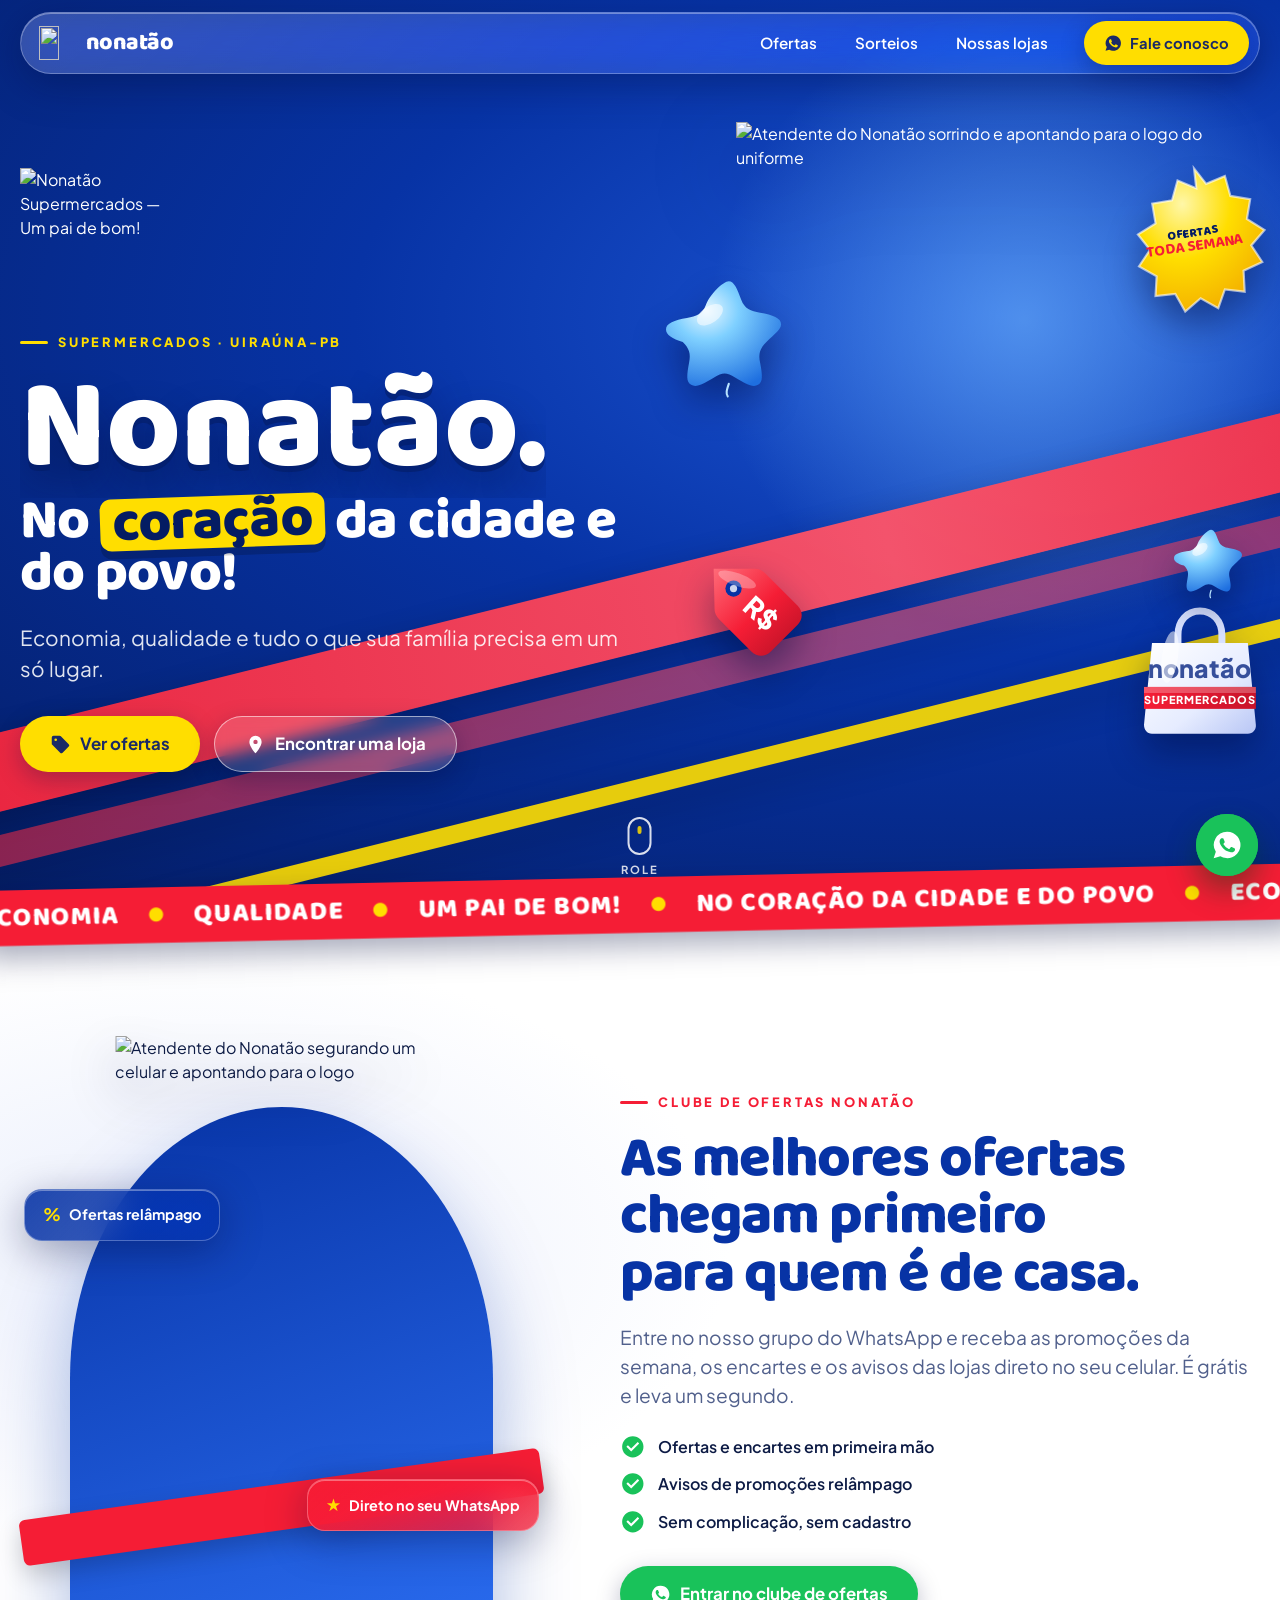
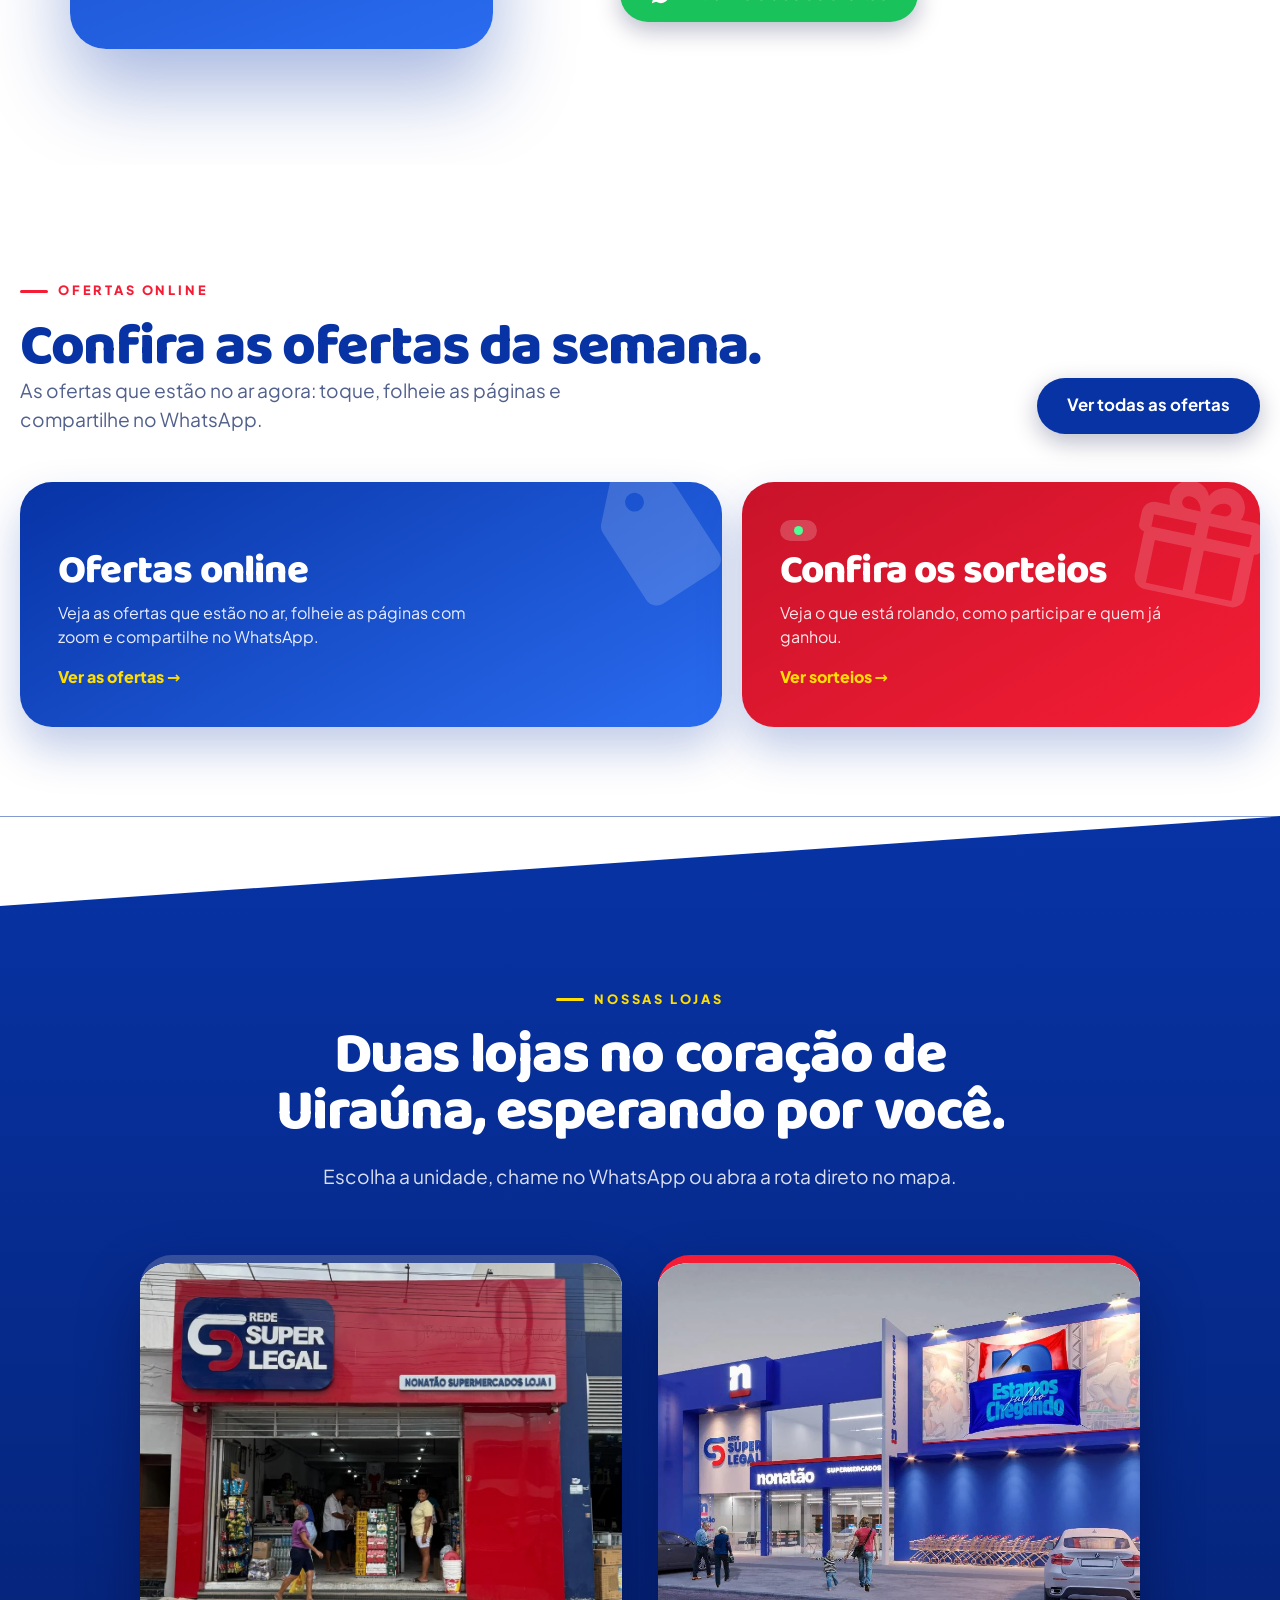
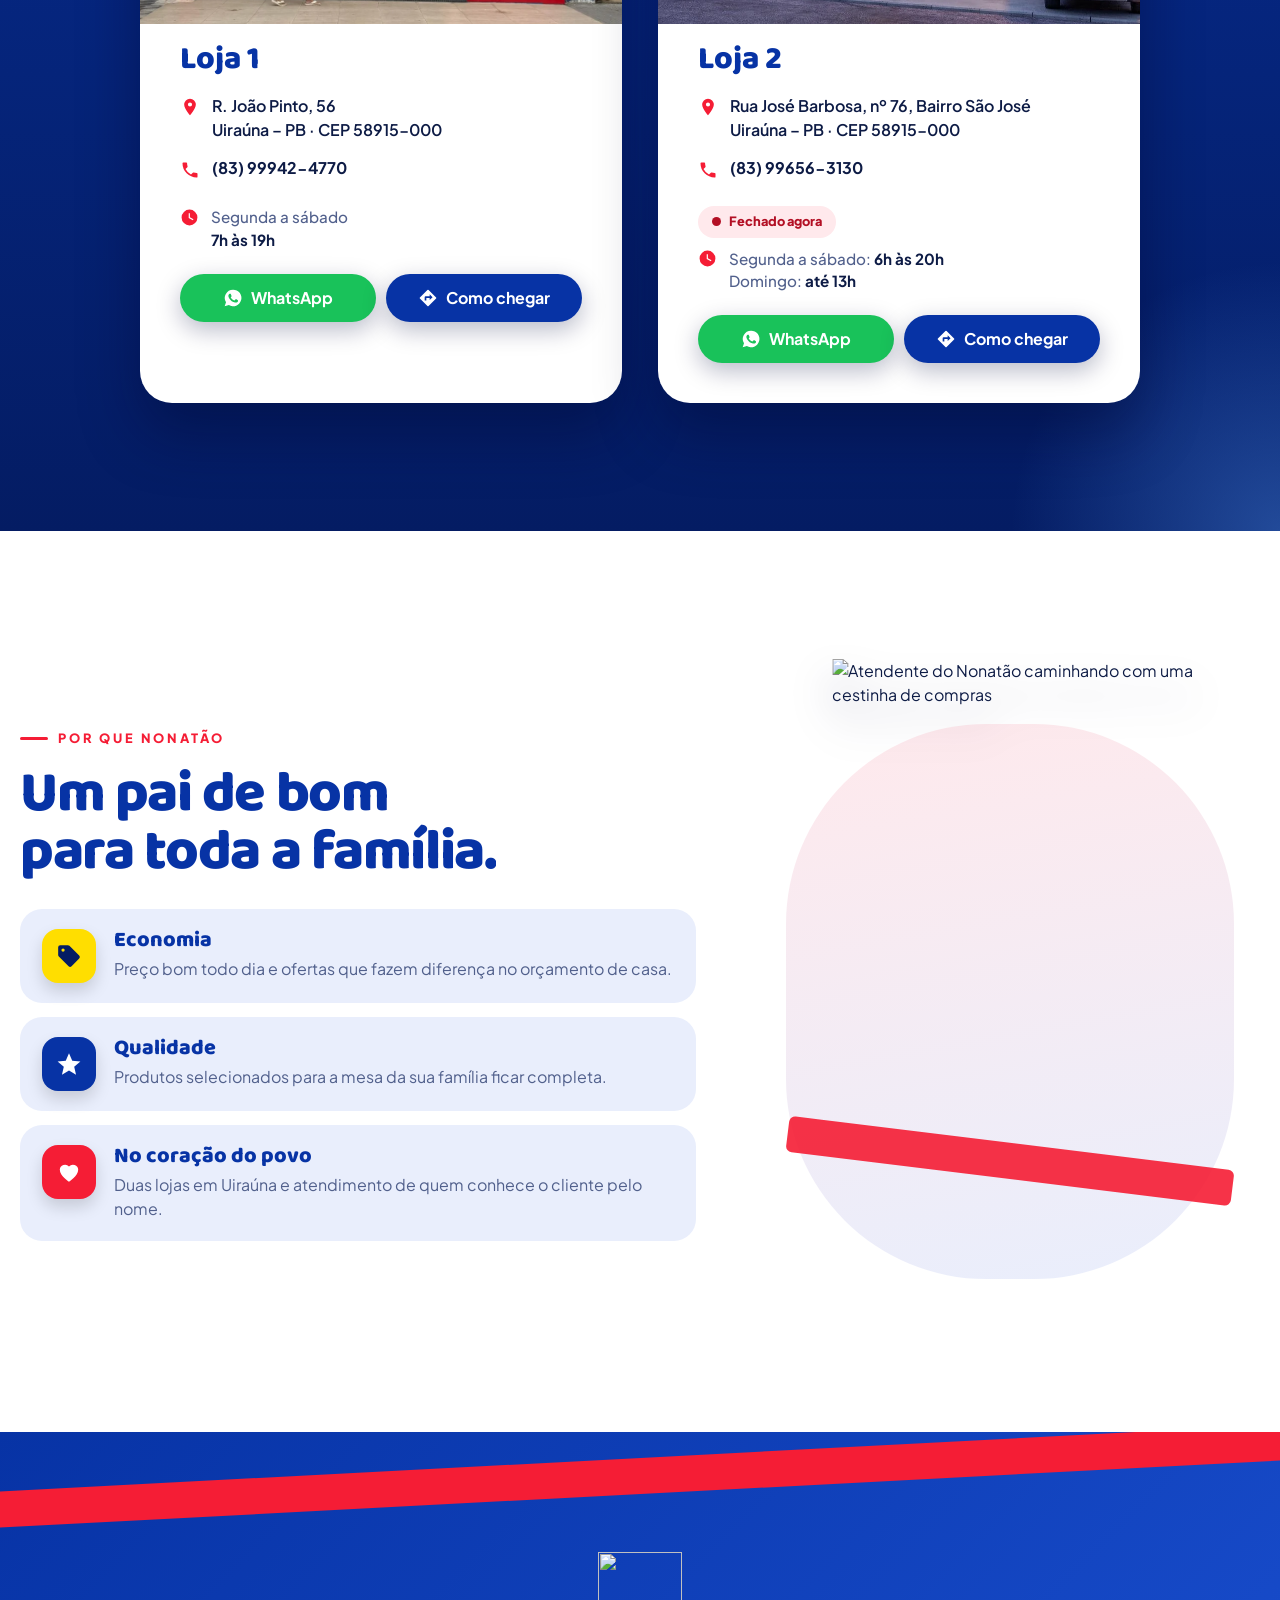
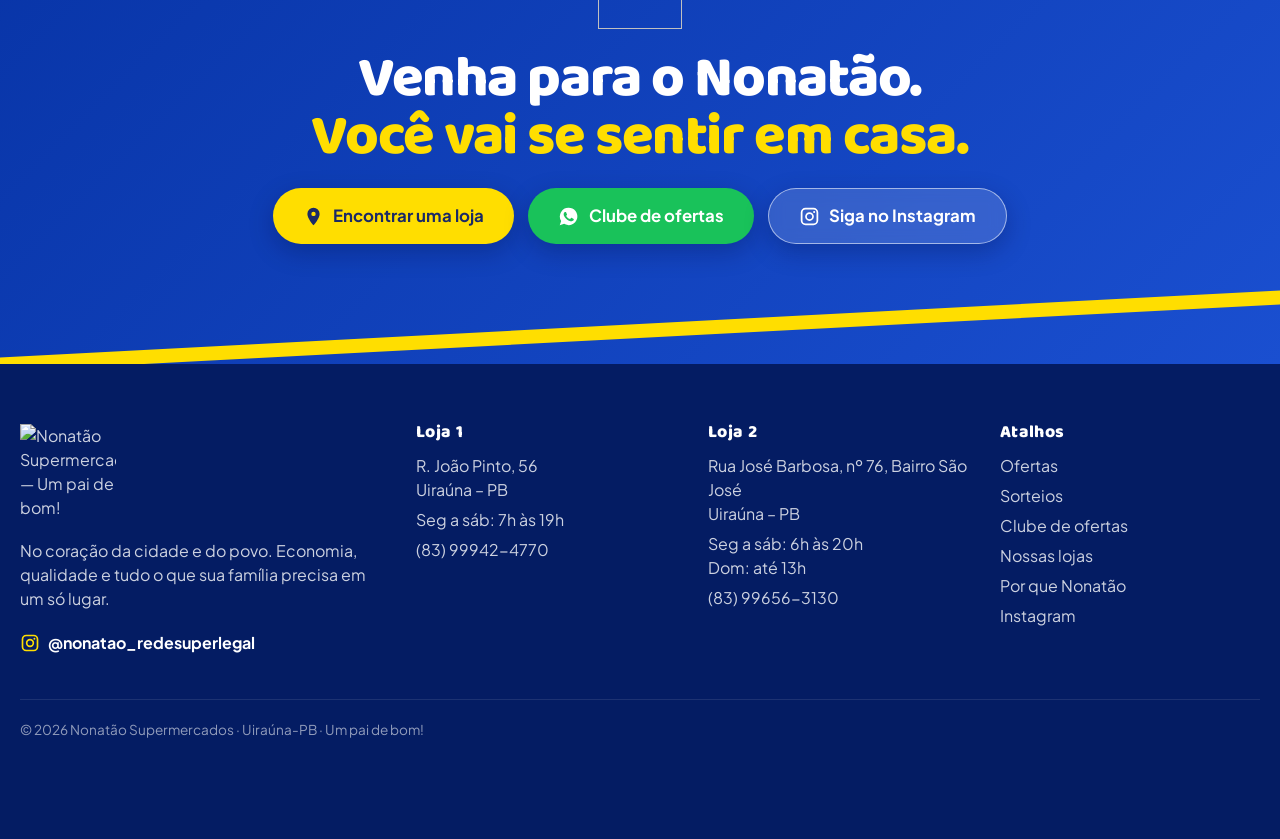
==== commit 09392ac3: "Foto da fachada dentro do cartão de cada loja - Loja 1: foto real; Loja 2: imagem da fachada que já " ====
--- a/site/index.html
+++ b/site/index.html
@@ -215,13 +215,9 @@
           <p class="lead lead--light reveal">Escolha a unidade, chame no WhatsApp ou abra a rota direto no mapa.</p>
         </header>
 
-        <figure class="facade reveal">
-          <img src="assets/loja1.webp" alt="Fachada da Nonatão Supermercados Loja 1, da Rede Super Legal, na Rua João Pinto, 56, em Uiraúna" width="1125" height="900" decoding="async">
-          <figcaption class="glass"><b>Loja 1</b> · R. João Pinto, 56</figcaption>
-        </figure>
-
         <div class="stores__grid">
           <article class="store reveal" data-tilt data-store="1">
+            <figure class="store__foto"><img src="assets/loja1.webp" alt="Fachada da Nonatão Supermercados Loja 1, da Rede Super Legal, na Rua João Pinto, 56" width="1125" height="900" loading="lazy" decoding="async"></figure>
             <div class="store__num" aria-hidden="true">1</div>
             <h3>Loja 1</h3>
             <address class="store__addr">
@@ -247,6 +243,7 @@
           </article>
 
           <article class="store store--red reveal" data-tilt data-store="2">
+            <figure class="store__foto"><img src="assets/loja2.webp" alt="Fachada da Nonatão Supermercados Loja 2, da Rede Super Legal, na Rua José Barbosa, 76" width="1280" height="719" loading="lazy" decoding="async"></figure>
             <div class="store__num" aria-hidden="true">2</div>
             <h3>Loja 2</h3>
             <address class="store__addr">
--- a/site/css/style.css
+++ b/site/css/style.css
@@ -194,6 +194,9 @@
   border-top:8px solid var(--blue);
 }
 .store--red{border-top-color:var(--red)}
+.store__foto{position:relative;z-index:1;margin:calc(-1 * clamp(24px,3.4vw,40px)) calc(-1 * clamp(24px,3.4vw,40px)) 20px;aspect-ratio:4/3;overflow:hidden;background:#dfe7ff}
+.store__foto img{display:block;width:100%;height:100%;object-fit:cover;object-position:50% 52%;transition:transform 1.2s var(--ease)}
+.store:hover .store__foto img{transform:scale(1.05)}
 .store__num{position:absolute;right:-8px;top:-34px;font:800 12rem/1 var(--display);color:var(--blue-soft);pointer-events:none;user-select:none}
 .store--red .store__num{color:#ffe9ec}
 .store h3{font:800 2rem/1 var(--display);color:var(--blue-deep);margin-bottom:18px;position:relative}
